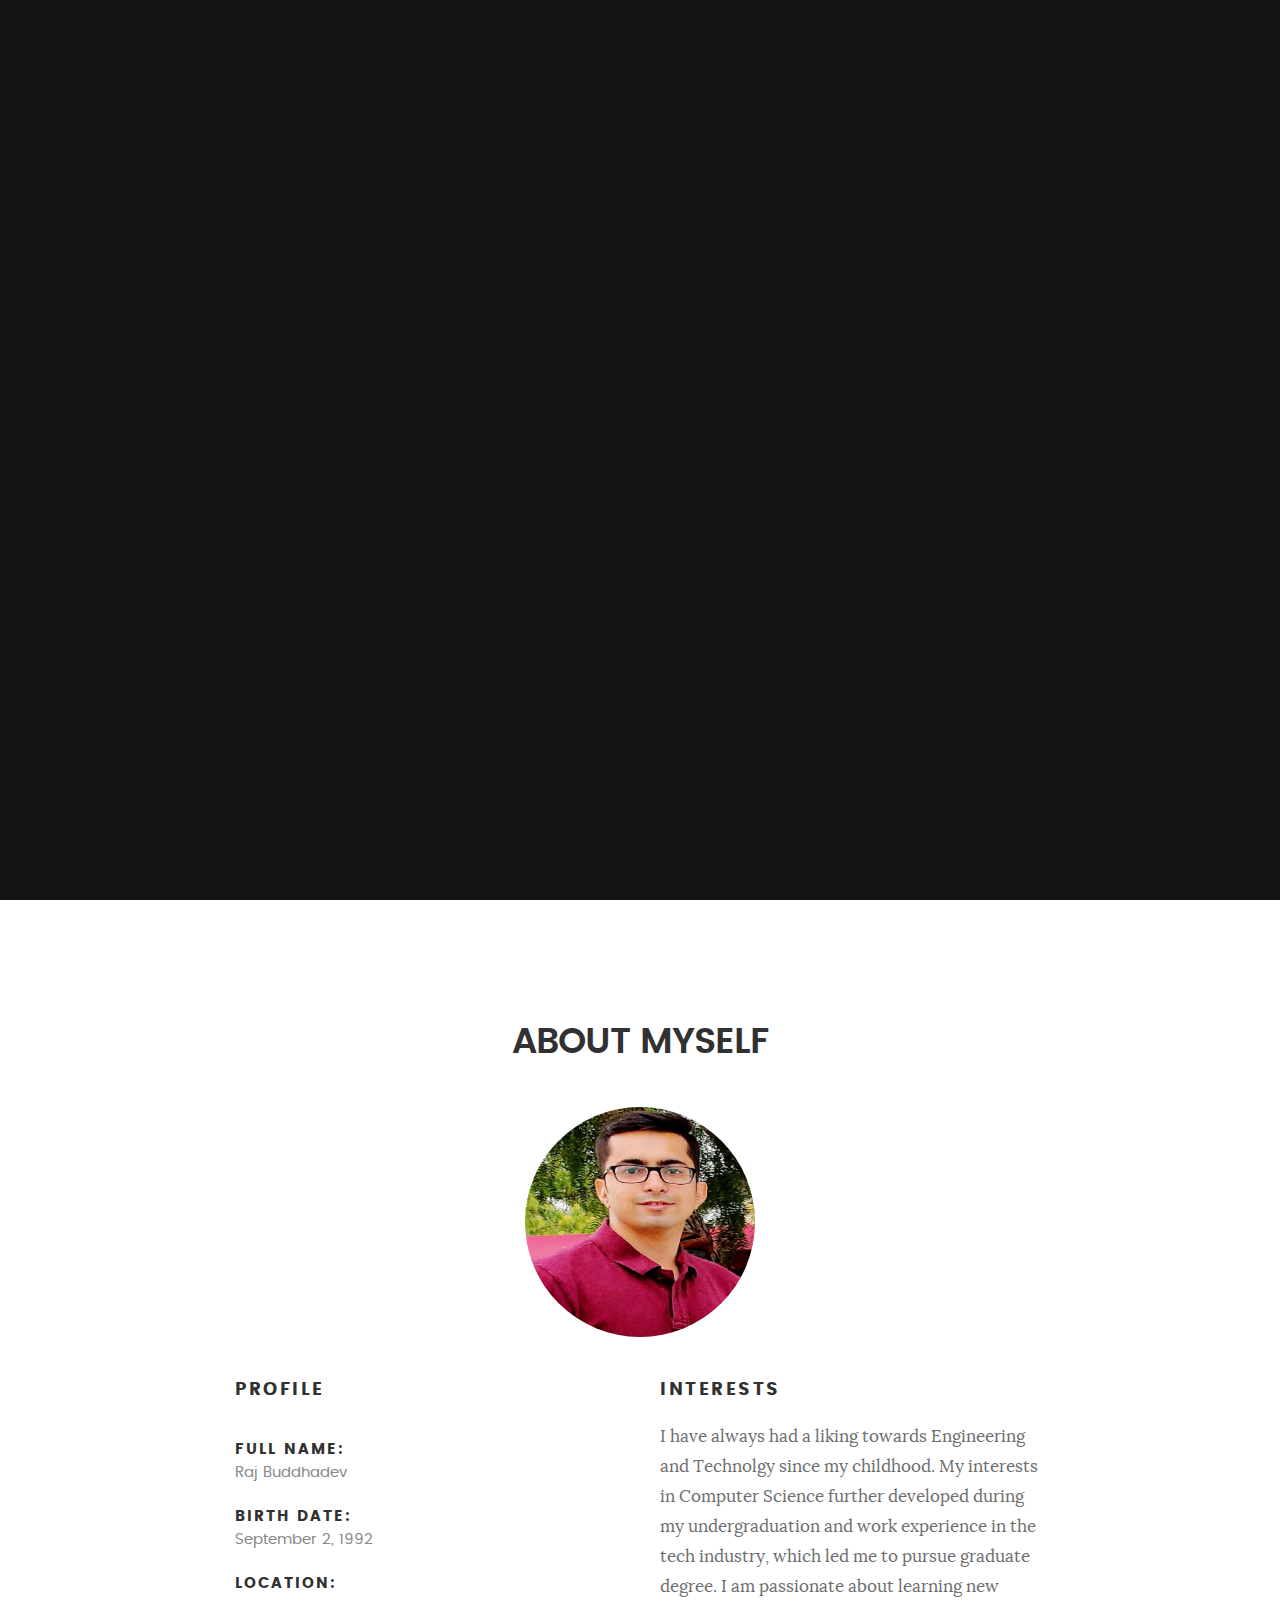
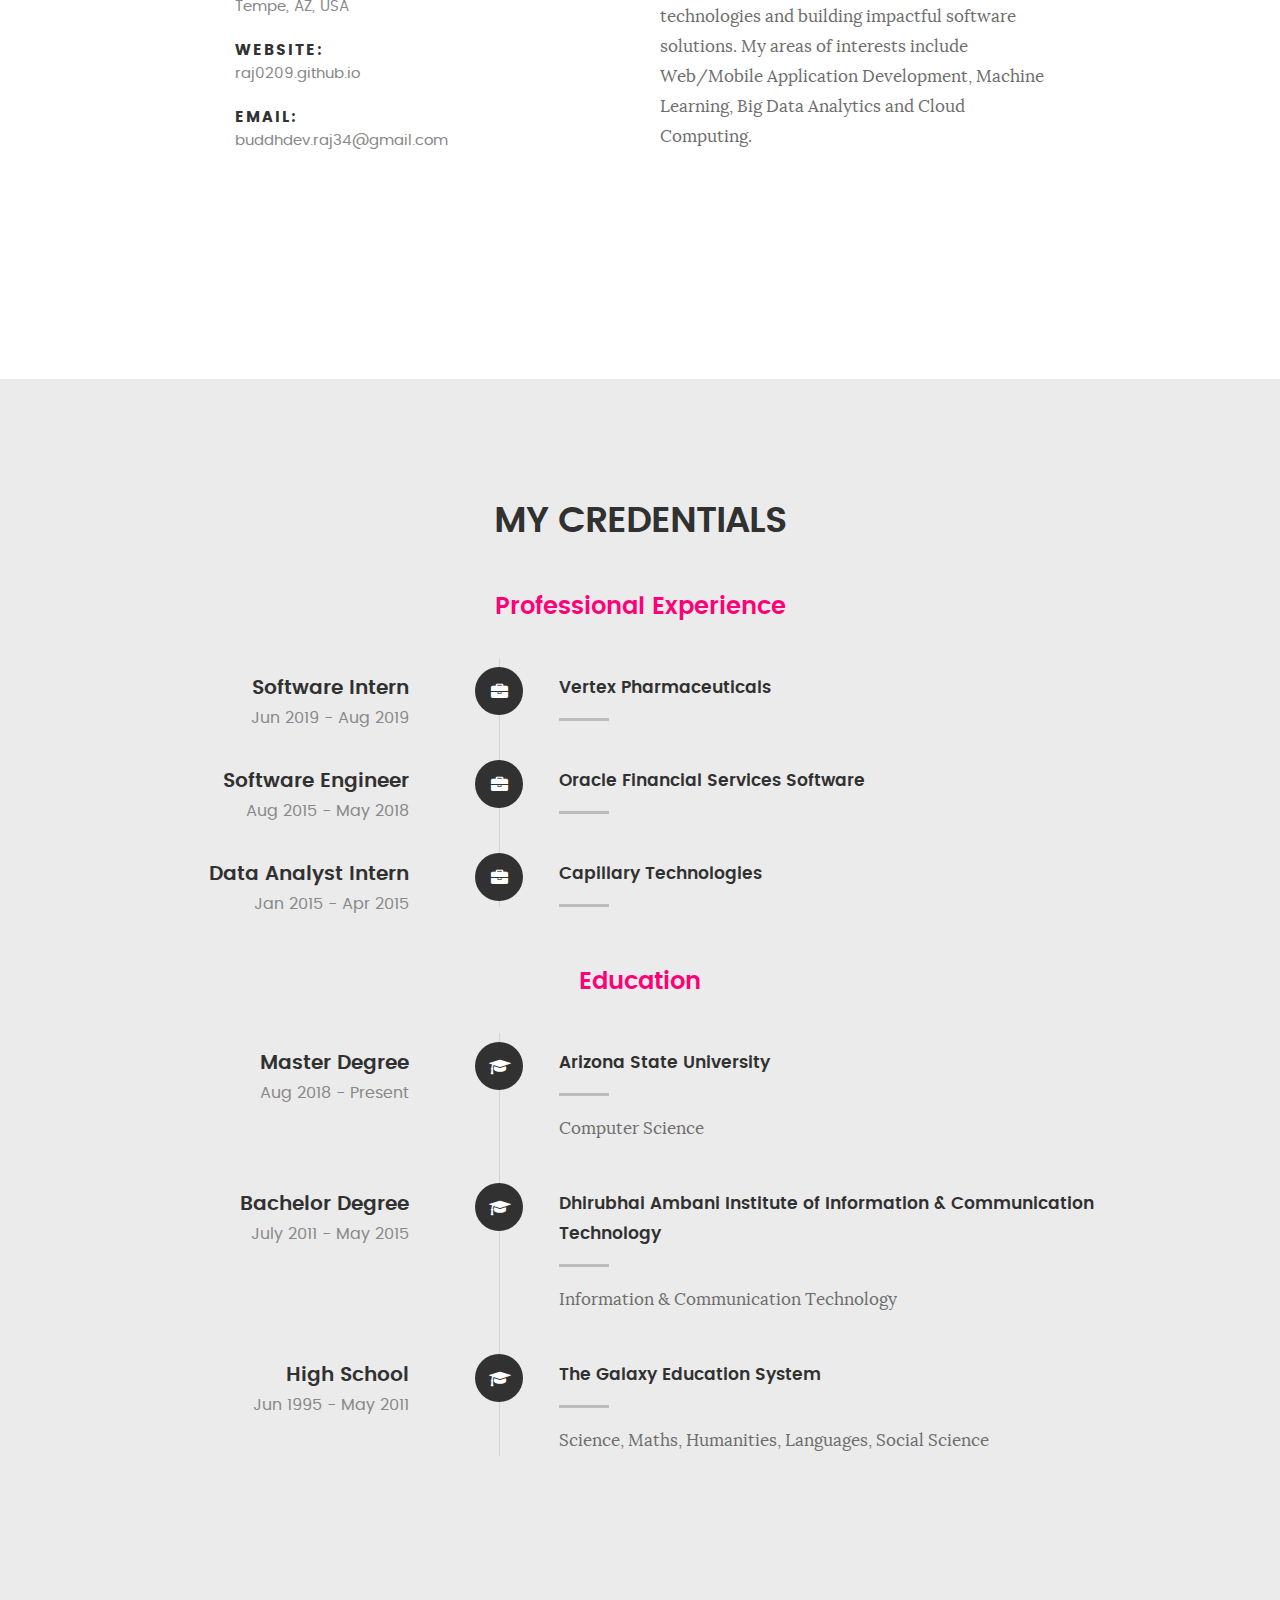
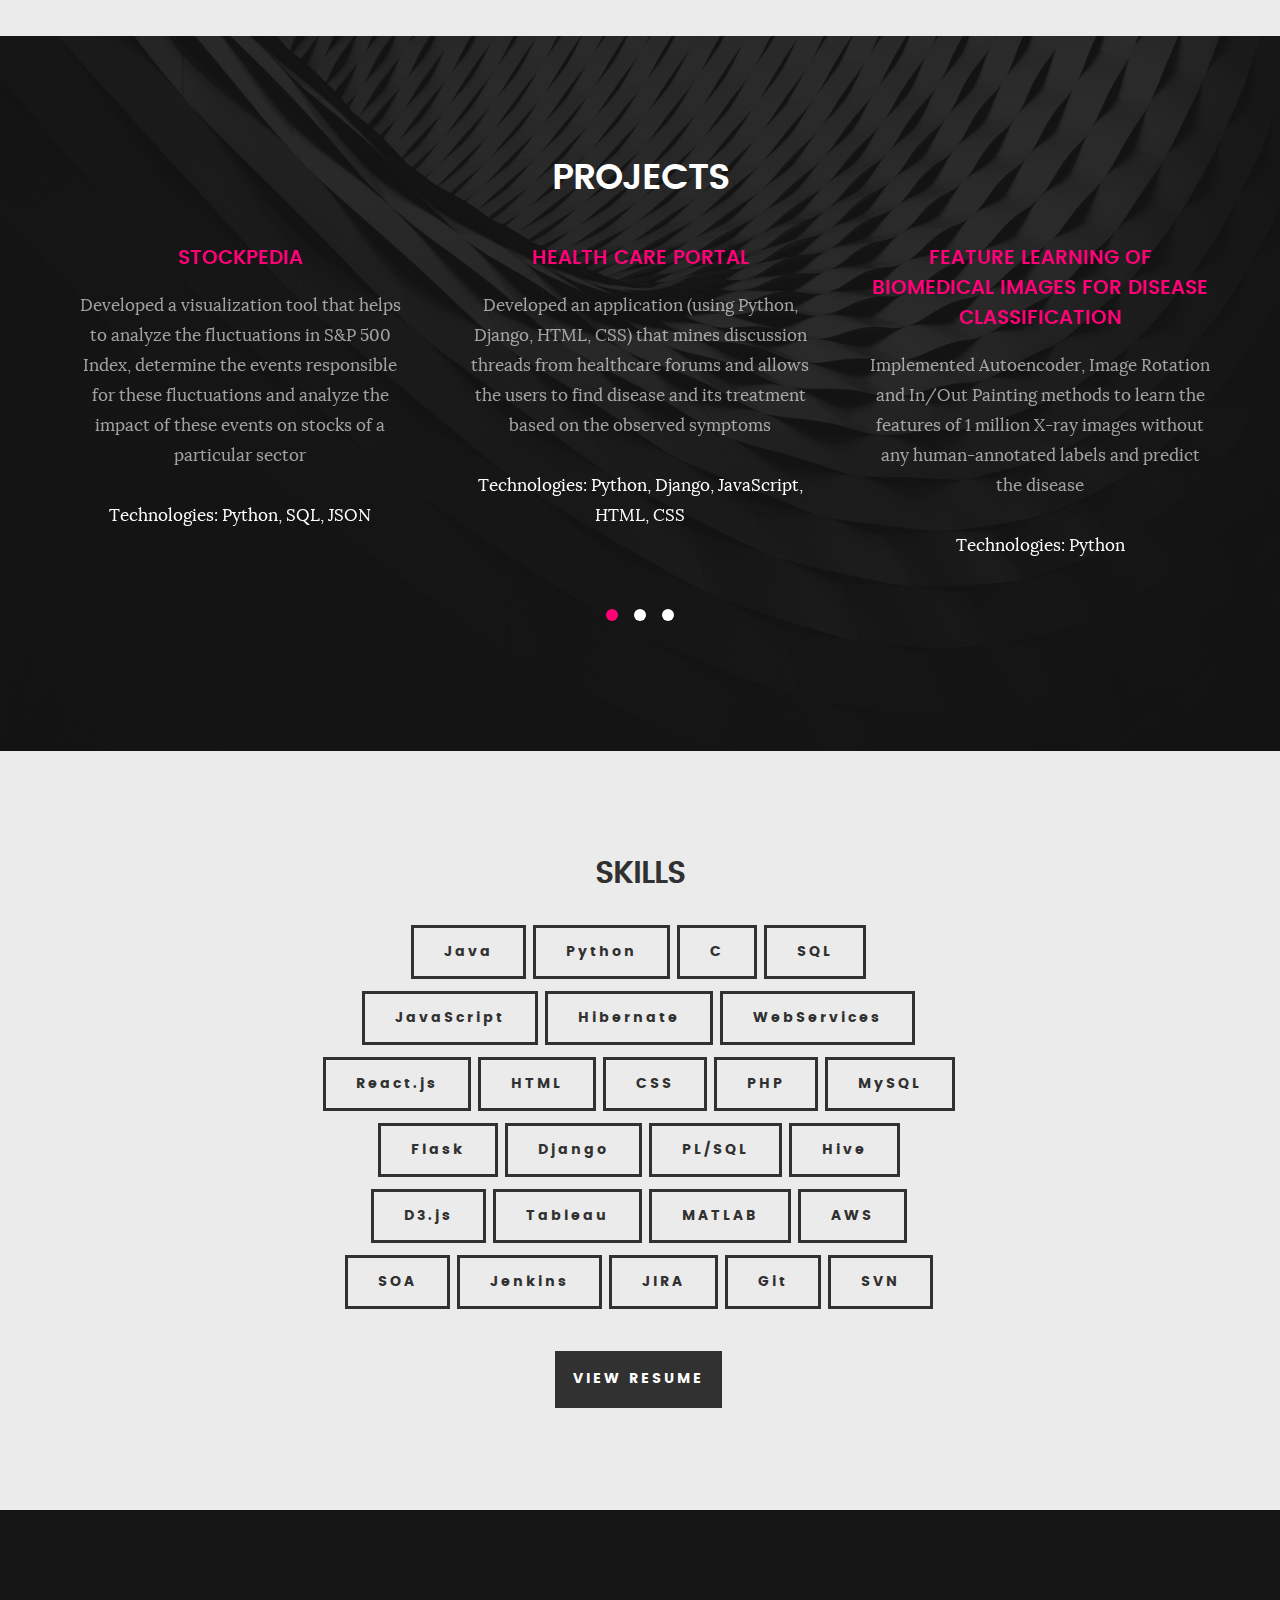
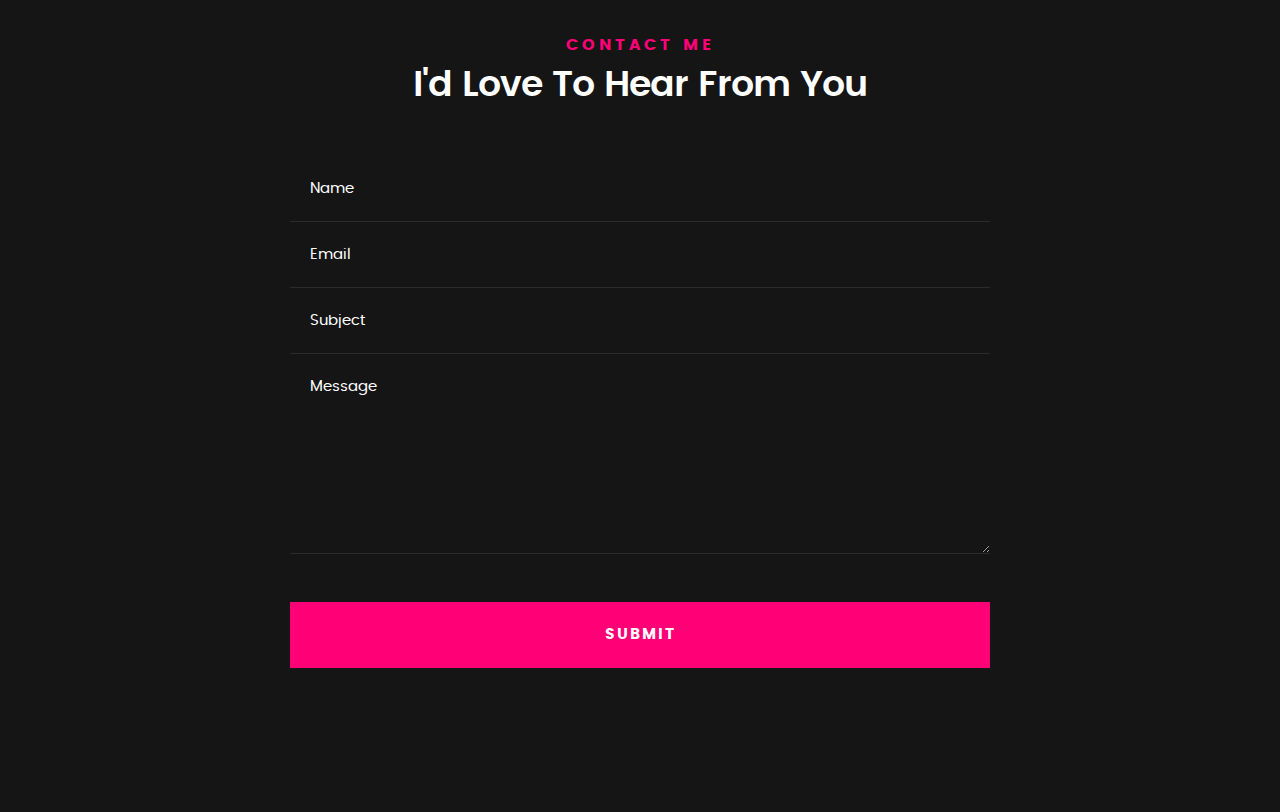
==== index.html @ 9e87a4fa "changed profile format" ====
<!DOCTYPE html>
<!--[if IE 8 ]><html class="no-js oldie ie8" lang="en"> <![endif]-->
<!--[if IE 9 ]><html class="no-js oldie ie9" lang="en"> <![endif]-->
<!--[if (gte IE 9)|!(IE)]><!-->
<html class="no-js" lang="en">
 <!--<![endif]-->
<head>
    <!--- basic page needs
    ================================================== -->
    <meta charset="utf-8">
    <title></>Raj Buddhadev</title>
    <!-- mobile specific metas
    ================================================== -->
    <meta name="viewport" content="width=device-width, initial-scale=1, maximum-scale=1">
    <!-- CSS
    ================================================== -->
    <link rel="stylesheet" href="css/base.css">
    <link rel="stylesheet" href="css/main.css">
    <link rel="stylesheet" href="css/vendor.css">
    <!-- script
    ================================================== -->
    <script src="js/modernizr.js"></script>
    <script src="js/pace.min.js"></script>
    <!-- favicons
     ================================================== -->
</head>
<body id="top">
    <!-- header
    ================================================== -->
    <header>
        <div class="row">
            <div class="top-bar">
                <a class="menu-toggle" href="#"><span></span></a>
                <div>
                    <a href="index.html"></a>
                </div>
                <nav id="main-nav-wrap">
                    <ul class="main-navigation">
                        <li class="current"><a class="smoothscroll" href="#intro" title="">Home</a></li>
                        <li><a class="smoothscroll" href="#about" title="">About</a></li>
                        <li><a class="smoothscroll" href="#resume" title="">Credentials</a></li>
                        <li><a class="smoothscroll" href="#services" title="">Projects</a></li>
                        <li><a class="smoothscroll" href="#cta" title="">Skills</a></li>
                        <li><a class="smoothscroll" href="#contact" title="">Contact</a></li>
                    </ul>
                </nav>
            </div> <!-- /top-bar -->
        </div> <!-- /row -->
    </header> <!-- /header -->
    <!-- intro section
    ================================================== -->
    <section id="intro">
        <div class="intro-overlay"></div>
        <div class="intro-content">
            <div class="row">
                <div class="col-twelve">
                    <h5>Hello, World</h5>
                    <h1>I'm Raj Buddhadev</h1>
                    <p class="intro-position">
                        <span>Analytical Thinker</span>
                        <span>Proactive</span>
                        <span>Quick Learner</span>
                    </p>
                    <a class="button stroke smoothscroll" href="#about" title="">More About Me</a>
                </div>
            </div>
        </div> <!-- /intro-content -->
        <ul class="intro-social">
            <li><a href="https://www.linkedin.com/in/rajbuddhadev/" target="_blank"><i class="fa fa-linkedin"></i></a></li>
            <li><a href="https://github.com/raj0209" target="_blank"><i class="fa fa-github"></i></a></li>
            <li><a href="https://www.facebook.com/buddhdev.raj" target="_blank"><i class="fa fa-facebook"></i></a></li>
            <li><a href="https://twitter.com/imRaj0209" target="_blank"><i class="fa fa-twitter"></i></a></li>
            <li><a href="https://www.instagram.com/raj_0209/" target="_blank"><i class="fa fa-instagram"></i></a></li>
        </ul> <!-- /intro-social -->
    </section> <!-- /intro -->
    <!-- about section
    ================================================== -->
    <section id="about">
        <div class="row section-intro">
            <div class="col-twelve">
                <h1>ABOUT MYSELF</h1>
                <div class="intro-info">
                    <img src="images/profile-pic.jpg" alt="Profile Picture">
                    <!--<p class="lead">I am a graduate student in Computer Science at Arizona State University. I have 3 years of work experience in software development and am currently looking for full-time roles in Software Engineering starting May 2020.</p>-->
                </div>
            </div>
        </div> <!-- /section-intro -->
        <div class="row about-content">
            <div class="col-six tab-full">
                <h3>Profile</h3>
                <p></p>
                <ul class="info-list">
                    <li>
                        <strong>Full Name:</strong>
                        <span>Raj Buddhadev</span>
                    </li>
                    <li>
                        <strong>Birth Date:</strong>
                        <span>September 2, 1992</span>
                    </li>
                    <li>
                        <strong>Location:</strong>
                        <span>Tempe, AZ, USA</span>
                    </li>
                    <li>
                        <strong>Website:</strong>
                        <span>raj0209.github.io</span>
                    </li>
                    <li>
                        <strong>Email:</strong>
                        <span>buddhdev.raj34@gmail.com</span>
                    </li>
                </ul> <!-- /info-list -->
            </div>
            <div class="col-six tab-full">
                <h3>Interests</h3>
                <p>I have always had a liking towards Engineering and Technolgy since my childhood. My interests in Computer Science further developed during my undergraduation and work experience in the tech industry, which led me to pursue graduate degree. 
                I am passionate about learning new technologies and building impactful software solutions. My areas of interests include Web/Mobile Application Development, Machine Learning, Big Data Analytics and Cloud Computing.</p>
            </div>
        </div>
        <!--
        <div class="row button-section">
            <div class="col-twelve">
                <a href="#contact" title="Hire Me" class="button stroke smoothscroll">Hire Me</a>
                <a href="#" title="Download CV" class="button button-primary">Download CV</a>
            </div>
        </div>
        -->
    </section> <!-- /process-->
    <!-- resume Section
    ================================================== -->
    <section id="resume" class="grey-section">
        <div class="row section-intro">
            <div class="col-twelve">

                <h1>MY CREDENTIALS</h1>
            </div>
        </div> <!-- /section-intro-->
        <div class="row resume-timeline">
            <div class="col-twelve resume-header">
                <h2>Professional Experience</h2>
            </div> <!-- /resume-header -->
            <div class="col-twelve">
                <div class="timeline-wrap">
                    <div class="timeline-block">
                        <div class="timeline-ico">
                            <i class="fa fa-briefcase"></i>
                        </div>
                        <div class="timeline-header">
                            <h3>Software Intern</h3>
                            <p>Jun 2019 - Aug 2019</p>
                        </div>
                        <div class="timeline-content">
                            <h4>Vertex Pharmaceuticals</h4>
                            <p> </p>
                            <p> </p>
                        </div>
                    </div> <!-- /timeline-block -->

                    <div class="timeline-block">
                        <div class="timeline-ico">
                            <i class="fa fa-briefcase"></i>
                        </div>
                        <div class="timeline-header">
                            <h3>Software Engineer</h3>
                            <p>Aug 2015 - May 2018</p>
                        </div>
                        <div class="timeline-content">
                            <h4>Oracle Financial Services Software</h4>
                            <p> </p>
                            <p> </p>
                        </div>
                    </div> <!-- /timeline-block -->
                    <div class="timeline-block">
                        <div class="timeline-ico">
                            <i class="fa fa-briefcase"></i>
                        </div>
                        <div class="timeline-header">
                            <h3>Data Analyst Intern</h3>
                            <p>Jan 2015 - Apr 2015</p>
                        </div>
                        <div class="timeline-content">
                            <h4>Capillary Technologies</h4>
                            <p> </p>
                            <p> </p>
                        </div>
                    </div> <!-- /timeline-block -->

                </div> <!-- /timeline-wrap -->
            </div> <!-- /col-twelve -->
        </div> <!-- /resume-timeline -->
        <div class="row resume-timeline">
            <div class="col-twelve resume-header">
                <h2>Education</h2>
            </div> <!-- /resume-header -->
            <div class="col-twelve">
                <div class="timeline-wrap">
                    <div class="timeline-block">
                        <div class="timeline-ico">
                            <i class="fa fa-graduation-cap"></i>
                        </div>
                        <div class="timeline-header">
                            <h3>Master Degree</h3>
                            <p>Aug 2018 - Present</p>
                        </div>
                        <div class="timeline-content">
                            <h4>Arizona State University</h4>
                            <p>Computer Science</p>
                        </div>
                    </div> <!-- /timeline-block -->
                    <div class="timeline-block">
                        <div class="timeline-ico">
                            <i class="fa fa-graduation-cap"></i>
                        </div>
                        <div class="timeline-header">
                            <h3>Bachelor Degree</h3>
                            <p>July 2011 - May 2015</p>
                        </div>
                        <div class="timeline-content">
                            <h4>Dhirubhai Ambani Institute of Information & Communication Technology</h4>
                            <p>Information & Communication Technology</p>
                        </div>
                    </div> <!-- /timeline-block -->
                    <div class="timeline-block">
                        <div class="timeline-ico">
                            <i class="fa fa-graduation-cap"></i>
                        </div>
                        <div class="timeline-header">
                            <h3>High School</h3>
                            <p>Jun 1995 - May 2011</p>
                        </div>
                        <div class="timeline-content">
                            <h4>The Galaxy Education System</h4>
                            <p>Science, Maths, Humanities, Languages, Social Science</p>
                        </div>
                    </div> <!-- /timeline-block -->
                </div> <!-- /timeline-wrap -->
            </div> <!-- /col-twelve -->
        </div> <!-- /resume-timeline -->
    </section> <!-- /features -->
    <!-- Portfolio Section
    ================================================== -->
    <section id="services">
        <div class="overlay"></div>
        <div class="row section-intro">
            <div class="col-twelve">
                <h1>PROJECTS</h1>

            </div>
        </div> <!-- /section-intro -->
        <div class="row services-content">
            <div id="owl-slider" class="owl-carousel services-list">
                <div class="service">

                    <div class="service-content">
                        <h3>STOCKPEDIA</h3>
                        <p class="desc">
                            Developed a visualization tool that helps to analyze the fluctuations in S&P 500 Index, determine the events responsible for these fluctuations and analyze the impact of these events on stocks of a particular sector
                        </p>
                        <p>Technologies: Python, SQL, JSON</p>
                    </div>
                </div> <!-- /service -->
                <div class="service">

                    <div class="service-content">
                        <h3>HEALTH CARE PORTAL</h3>
                        <p class="desc">
                            Developed an application (using Python, Django, HTML, CSS) that mines discussion threads from healthcare forums and allows the users to find disease and its treatment based on the observed symptoms
                        </p>
                        <p>Technologies: Python, Django, JavaScript, HTML, CSS</p>
                    </div>
                </div> <!-- /service -->
                <div class="service">

                    <div class="service-content">
                        <h3>FEATURE LEARNING OF BIOMEDICAL IMAGES FOR DISEASE CLASSIFICATION</h3>
                        <p class="desc">
                            Implemented Autoencoder, Image Rotation and In/Out Painting methods to learn the features of 1 million X-ray images without any human-annotated labels and predict the disease
                        </p>
                        <p>Technologies: Python</p>
                    </div>
                </div> <!-- /service -->
                <div class="service">


                    <div class="service-content">
                        <h3>MOVIE APP</h3>
                        <p class="desc">
                            Studied Semantic Web through research papers to develop a Java application that allows users to search information about movies, actors, directors, and related genres
                        </p>
                        <p>Technologies: Java, SPARQL, Jena API</p>
                    </div>
                </div> <!-- /service -->
                <div class="service">

                    <div class="service-content">
                        <h3>NON-PROFIT PORTAL</h3>
                        <p class="desc">
                            Developed a web application that bridges the gap between donors and non-profit organizations by allowing both the parties to organize events and manage non-monetary donations
                        </p>
                        <p>Technologies: PHP, HTML, JavaScript, CSS</p>

                    </div>
                </div> <!-- /service -->
                <div class="service">
                    <div class="service-content">
                        <h3>ACTIVITY DETECTION</h3>
                        <p class="desc">
                            Developed a training model to predict the human activity such as eating, cooking, sleeping and cycling
                        </p>
                        <p>Technologies: Python, MATLAB</p>
                    </div>
                </div> <!-- /service -->
                <div class="service">

                    <div class="service-content">
                        <h3>MARIO GAME CONTROLLER</h3>
                        <p class="desc">
                            Developed an Arduino based Game Controller for playing Mario Game
                        </p>
                        <p>Technologies: Arduino</p>

                    </div>
                </div> <!-- /service -->
                <div class="service">
                    <div class="service-content">
                        <h3>TEAM TWISTER</h3>
                        <p class="desc">
                            Developed cricket fantasy game(website) where users can participate in the competition by choosing their fantasy team of 11 players based on live matches
                        </p>
                        <p>Technologies: PHP, HTML, JavaScript, SQL</p>
                    </div>
                </div> <!-- /service -->

            </div> <!-- /services-list -->
        </div> <!-- /services-content -->
    </section> <!-- /services -->
    <!-- CTA Section
    ================================================== -->
    <section id="cta" class="grey-section">
        <div class="row cta-content">

            <h2 class="h01">SKILLS</h2>
            <p class="lead">
                <div>
                    <a class="button stroke small">Java</a>
                    <a class="button stroke small">Python</a>
                    <a class="button stroke small">C</a>
                    <a class="button stroke small">SQL</a>
                </div>
                <div>
                    <a class="button stroke small">JavaScript</a>
                    <a class="button stroke small">Hibernate</a>
                    <a class="button stroke small">WebServices</a>
                </div>
                <div>
                    <a class="button stroke small">React.js</a>
                    <a class="button stroke small">HTML</a>
                    <a class="button stroke small">CSS</a>
                    <a class="button stroke small">PHP</a>
                    <a class="button stroke small">MySQL</a>
                </div>
                <div>
                    <a class="button stroke small">Flask</a>
                    <a class="button stroke small">Django</a>
                    <a class="button stroke small">PL/SQL</a>
                    <a class="button stroke small">Hive</a>
                </div>
                <div>
                    <a class="button stroke small">D3.js</a>
                    <a class="button stroke small">Tableau</a>
                    <a class="button stroke small">MATLAB</a>
                    <a class="button stroke small">AWS</a>
                </div>
                <div>
                    <a class="button stroke small">SOA</a>
                    <a class="button stroke small">Jenkins</a>
                    <a class="button stroke small">JIRA</a>
                    <a class="button stroke small">Git</a>
                    <a class="button stroke small">SVN</a>
                </div>
            </p>
            <div class="action">
                <a class="button button-primary medium" href="https://drive.google.com/file/d/1oKAvpW9Fi2IGqLZvh8Y5rSDNsNKQKqFw/view?usp=sharing" target="_blank">VIEW RESUME</a>
            </div>

        </div> <!-- /cta-content -->
    </section> <!-- /cta -->
    <!-- contact
    ================================================== -->
    <section id="contact">
        <div class="row section-intro">
            <div class="col-twelve">
                <h5>Contact Me</h5>
                <h1>I'd Love To Hear From You</h1>
            </div>
        </div> <!-- /section-intro -->
        <div class="row contact-form">
            <div class="col-twelve">
                <!-- form -->
                <form name="contactForm" id="contactForm" method="post" action="/inc/sendEmail.php">
                    <fieldset>
                        <div class="form-field">
                            <input name="contactName" type="text" id="contactName" placeholder="Name" value="" minlength="2" required="">
                        </div>
                        <div class="form-field">
                            <input name="contactEmail" type="email" id="contactEmail" placeholder="Email" value="" required="">
                        </div>
                        <div class="form-field">
                            <input name="contactSubject" type="text" id="contactSubject" placeholder="Subject" value="">
                        </div>
                        <div class="form-field">
                            <textarea name="contactMessage" id="contactMessage" placeholder="Message" rows="10" cols="50" required=""></textarea>
                        </div>
                        <div class="form-field">
                            <button class="submitform">SUBMIT</button>
                            <div id="submit-loader">
                                <div class="text-loader">Sending...</div>
                                <div class="s-loader">
                                    <div class="bounce1"></div>
                                    <div class="bounce2"></div>
                                    <div class="bounce3"></div>
                                </div>
                            </div>
                        </div>
                    </fieldset>
                </form> <!-- Form End -->
                <!-- contact-warning -->
                <div id="message-warning">
                </div>
                <!-- contact-success -->
                <div id="message-success">
                    <i class="fa fa-check"></i>Your message was sent, Thank you!<br>
                </div>
            </div> <!-- /col-twelve -->
        </div> <!-- /contact-form -->
    </section> <!-- /contact -->
    <!-- footer
    ================================================== -->
    <footer>
        <div class="col-six tab-full">
            <div id="go-top">
                <a class="smoothscroll" title="Back to Top" href="#top"><i class="fa fa-long-arrow-up"></i></a>
            </div>
        </div> <!-- /row -->
    </footer>
    <div id="preloader">
        <div id="loader"></div>
    </div>
    <!-- Java Script
    ================================================== -->
    <script src="js/jquery-2.1.3.min.js"></script>
    <script src="js/plugins.js"></script>
    <script src="js/main.js"></script>
</body>
</html>
---- css/base.css ----
/**
 * =================================================================== 
 *
 *  Kards v1.0 Base Stylesheet
 *  url: styleshout.com
 *  03-01-2016
 *  ------------------------------------------------------------------
 *  TOC:
 *  01. reset
 *  02. basic/base setup styles
 *  03. grid
 *  04. MISC
 *
 * =================================================================== 
 */

/** 
 * ===================================================================
 * 01. reset - normalize.css v3.0.2 | MIT License | git.io/normalize
 *
 * ------------------------------------------------------------------- 
 */
html {
	font-family: sans-serif;
	-ms-text-size-adjust: 100%;
	-webkit-text-size-adjust: 100%;
}

body {
	margin: 0;
}

article,
aside,
details,
figcaption,
figure,
footer,
header,
hgroup,
main,
menu,
nav,
section,
summary {
	display: block;
}

audio,
canvas,
progress,
video {
	display: inline-block;
	vertical-align: baseline;
}

audio:not([controls]) {
	display: none;
	height: 0;
}

[hidden],
template {
	display: none;
}

a {
	background: transparent;
}

a:active,
a:hover {
	outline: 0;
}

abbr[title] {
	border-bottom: 1px dotted;
}

b,
strong {
	font-weight: bold;
}

dfn {
	font-style: italic;
}

h1 {
	font-size: 2em;
	margin: 0.67em 0;
}

mark {
	background: #ff0;
	color: #000;
}

small {
	font-size: 80%;
}

sub,
sup {
	font-size: 75%;
	line-height: 0;
	position: relative;
	vertical-align: baseline;
}

sup {
	top: -0.5em;
}

sub {
	bottom: -0.25em;
}

img {
	border: 0;
}

svg:not(:root) {
	overflow: hidden;
}

figure {
	margin: 1em 40px;
}

hr {
	-moz-box-sizing: content-box;
	box-sizing: content-box;
	height: 0;
}

pre {
	overflow: auto;
}

code,
kbd,
pre,
samp {
	font-family: monospace, monospace;
	font-size: 1em;
}

button,
input,
optgroup,
select,
textarea {
	color: inherit;
	font: inherit;
	margin: 0;
}

button {
	overflow: visible;
}

button,
select {
	text-transform: none;
}

button,
html input[type="button"],
input[type="reset"],
input[type="submit"] {
	-webkit-appearance: button;
	cursor: pointer;
}

button[disabled],
html input[disabled] {
	cursor: default;
}

button::-moz-focus-inner,
input::-moz-focus-inner {
	border: 0;
	padding: 0;
}

input {
	line-height: normal;
}

input[type="checkbox"],
input[type="radio"] {
	box-sizing: border-box;
	padding: 0;
}

input[type="number"]::-webkit-inner-spin-button,
input[type="number"]::-webkit-outer-spin-button {
	height: auto;
}

input[type="search"] {
	-webkit-appearance: textfield;
	-moz-box-sizing: content-box;
	-webkit-box-sizing: content-box;
	box-sizing: content-box;
}

input[type="search"]::-webkit-search-cancel-button,
input[type="search"]::-webkit-search-decoration {
	-webkit-appearance: none;
}

fieldset {
	border: 1px solid #c0c0c0;
	margin: 0 2px;
	padding: 0.35em 0.625em 0.75em;
}

legend {
	border: 0;
	padding: 0;
}

textarea {
	overflow: auto;
}

optgroup {
	font-weight: bold;
}

table {
	border-collapse: collapse;
	border-spacing: 0;
}

td,
th {
	padding: 0;
}

/** 
 * ===================================================================
 * 02. basic/base setup styles - (_basic.scss)
 *
 * ------------------------------------------------------------------- 
 */
html {
	font-size: 62.5%;
	box-sizing: border-box;
}

*,
*::before,
*::after {
	box-sizing: inherit;
}

body {
	font-weight: normal;
	line-height: 1;
	text-rendering: optimizeLegibility;
	word-wrap: break-word;
	-webkit-overflow-scrolling: touch;
	-webkit-text-size-adjust: none;
}

body,
input,
button {
	-moz-osx-font-smoothing: grayscale;
	-webkit-font-smoothing: antialiased;
}

/**
 * Media - (_basic.scss)
 * ------------------------------------------------------------------- 
 */
img,
video {
	max-width: 100%;
	height: auto;
}

/**
 * Typography resets - (_basic.scss)
 * ------------------------------------------------------------------- 
 */
div,
dl,
dt,
dd,
ul,
ol,
li,
h1,
h2,
h3,
h4,
h5,
h6,
pre,
form,
p,
blockquote,
th,
td {
	margin: 0;
	padding: 0;
}

h1,
h2,
h3,
h4,
h5,
h6 {
	-webkit-font-variant-ligatures: common-ligatures;
	-moz-font-variant-ligatures: common-ligatures;
	font-variant-ligatures: common-ligatures;
	text-rendering: optimizeLegibility;
}

em,
i {
	font-style: italic;
	line-height: inherit;
}

strong,
b {
	font-weight: bold;
	line-height: inherit;
}

small {
	font-size: 60%;
	line-height: inherit;
}

ol,
ul {
	list-style: none;
}

li {
	display: block;
}

/**
 * links - (_basic.scss)
 * ------------------------------------------------------------------- 
 */
a {
	text-decoration: none;
	line-height: inherit;
}

a img {
	border: none;
}

/**
 * inputs - (_basic.scss)
 * ------------------------------------------------------------------- 
 */
fieldset {
	margin: 0;
	padding: 0;
}

input[type="email"],
input[type="number"],
input[type="search"],
input[type="text"],
input[type="tel"],
input[type="url"],
input[type="password"],
textarea {
	-webkit-appearance: none;
	-moz-appearance: none;
	-ms-appearance: none;
	-o-appearance: none;
	appearance: none;
}

/** 
 * ===================================================================
 * 03. grid - (_grid.scss)
 *
 * ------------------------------------------------------------------- 
 */
.row {
	width: 94%;
	max-width: 1140px;
	margin: 0 auto;
}

.row:before,
.row:after {
	content: "";
	display: table;
}

.row:after {
	clear: both;
}

.row .row {
	width: auto;
	max-width: none;
	margin-left: -20px;
	margin-right: -20px;
}

[class*="col-"],
.bgrid {
	float: left;
}

[class*="col-"] + [class*="col-"].end {
	float: right;
}

[class*="col-"] {
	padding: 0 20px;
}

.col-one {
	width: 8.33333%;
}

.col-two,
.col-1-6 {
	width: 16.66667%;
}

.col-three,
.col-1-4 {
	width: 25%;
}

.col-four,
.col-1-3 {
	width: 33.33333%;
}

.col-five {
	width: 41.66667%;
}

.col-six,
.col-1-2 {
	width: 50%;
}

.col-seven {
	width: 58.33333%;
}

.col-eight,
.col-2-3 {
	width: 66.66667%;
}

.col-nine,
.col-3-4 {
	width: 75%;
}

.col-ten,
.col-5-6 {
	width: 83.33333%;
}

.col-eleven {
	width: 91.66667%;
}

.col-twelve,
.col-full {
	width: 100%;
}

/**
 * small screens - (_grid.scss)
 * --------------------------------------------------------------- 
 */
@media screen and (max-width:1024px) {
	.row .row {
		margin-left: -18px;
		margin-right: -18px;
	}

	[class*="col-"] {
		padding: 0 18px;
	}

}

/**
 * tablets - (_grid.scss)
 * --------------------------------------------------------------- 
 */
@media screen and (max-width:768px) {
	.row {
		width: auto;
		padding-left: 30px;
		padding-right: 30px;
	}

	.row .row {
		padding-left: 0;
		padding-right: 0;
		margin-left: -15px;
		margin-right: -15px;
	}

	[class*="col-"] {
		padding: 0 15px;
	}

	.tab-1-4 {
		width: 25%;
	}

	.tab-1-3 {
		width: 33.33333%;
	}

	.tab-1-2 {
		width: 50%;
	}

	.tab-2-3 {
		width: 66.66667%;
	}

	.tab-3-4 {
		width: 75%;
	}

	.tab-full {
		width: 100%;
	}

}

/**
 * large mobile devices - (_grid.scss)
 * --------------------------------------------------------------- 
 */
@media screen and (max-width:600px) {
	.row {
		padding-left: 25px;
		padding-right: 25px;
	}

	.row .row {
		margin-left: -10px;
		margin-right: -10px;
	}

	[class*="col-"] {
		padding: 0 10px;
	}

	.mob-1-4 {
		width: 25%;
	}

	.mob-1-2 {
		width: 50%;
	}

	.mob-3-4 {
		width: 75%;
	}

	.mob-full {
		width: 100%;
	}

}

/**
 * small mobile devices - (_grid.scss)
 * --------------------------------------------------------------- 
 */
@media screen and (max-width:400px) {
	.row .row {
		padding-left: 0;
		padding-right: 0;
		margin-left: 0;
		margin-right: 0;
	}

	[class*="col-"] {
		width: 100% !important;
		float: none !important;
		clear: both !important;
		margin-left: 0;
		margin-right: 0;
		padding: 0;
	}

	[class*="col-"] + [class*="col-"].end {
		float: none;
	}

}

/** 
 * ===================================================================
 * block grids - (_grid.scss)
 *
 * ------------------------------------------------------------------- 
 */
[class*="block-"]:before,
[class*="block-"]:after {
	content: "";
	display: table;
}

[class*="block-"]:after {
	clear: both;
}

.block-1-6 .bgrid {
	width: 16.66667%;
}

.block-1-4 .bgrid {
	width: 25%;
}

.block-1-3 .bgrid {
	width: 33.33333%;
}

.block-1-2 .bgrid {
	width: 50%;
}

/**
 * Clearing for block grid columns. Allow columns with 
 * different heights to align properly.
 */
.block-1-6 .bgrid:nth-child(6n+1),
.block-1-4 .bgrid:nth-child(4n+1),
.block-1-3 .bgrid:nth-child(3n+1),
.block-1-2 .bgrid:nth-child(2n+1) {
	clear: both;
}

/**
 * small screens - (_grid.scss)
 * --------------------------------------------------------------- 
 */
@media screen and (max-width:1024px) {
	.block-s-1-6 .bgrid {
		width: 16.66667%;
	}

	.block-s-1-4 .bgrid {
		width: 25%;
	}

	.block-s-1-3 .bgrid {
		width: 33.33333%;
	}

	.block-s-1-2 .bgrid {
		width: 50%;
	}

	.block-s-full .bgrid {
		width: 100%;
		clear: both;
	}

	[class*="block-s-"] .bgrid:nth-child(n) {
		clear: none;
	}

	.block-s-1-6 .bgrid:nth-child(6n+1),
	.block-s-1-4 .bgrid:nth-child(4n+1),
	.block-s-1-3 .bgrid:nth-child(3n+1),
	.block-s-1-2 .bgrid:nth-child(2n+1) {
		clear: both;
	}

}

/**
 * tablets - (_grid.scss)
 * --------------------------------------------------------------- 
 */
@media screen and (max-width:768px) {
	.block-tab-1-6 .bgrid {
		width: 16.66667%;
	}

	.block-tab-1-4 .bgrid {
		width: 25%;
	}

	.block-tab-1-3 .bgrid {
		width: 33.33333%;
	}

	.block-tab-1-2 .bgrid {
		width: 50%;
	}

	.block-tab-full .bgrid {
		width: 100%;
		clear: both;
	}

	[class*="block-tab-"] .bgrid:nth-child(n) {
		clear: none;
	}

	.block-tab-1-6 .bgrid:nth-child(6n+1),
	.block-tab-1-4 .bgrid:nth-child(4n+1),
	.block-tab-1-3 .bgrid:nth-child(3n+1),
	.block-tab-1-2 .bgrid:nth-child(2n+1) {
		clear: both;
	}

}

/**
 * large mobile devices - (_grid.scss)
 * --------------------------------------------------------------- 
 */
@media screen and (max-width:600px) {
	.block-mob-1-6 .bgrid {
		width: 16.66667%;
	}

	.block-mob-1-4 .bgrid {
		width: 25%;
	}

	.block-mob-1-3 .bgrid {
		width: 33.33333%;
	}

	.block-mob-1-2 .bgrid {
		width: 50%;
	}

	.block-mob-full .bgrid {
		width: 100%;
		clear: both;
	}

	[class*="block-mob-"] .bgrid:nth-child(n) {
		clear: none;
	}

	.block-mob-1-6 .bgrid:nth-child(6n+1),
	.block-mob-1-4 .bgrid:nth-child(4n+1),
	.block-mob-1-3 .bgrid:nth-child(3n+1),
	.block-mob-1-2 .bgrid:nth-child(2n+1) {
		clear: both;
	}

}

/**
 * stack on small mobile devices - (_grid.scss)
 * --------------------------------------------------------------- 
 */
@media screen and (max-width:400px) {
	.stack .bgrid {
		width: 100% !important;
		float: none !important;
		clear: both !important;
		margin-left: 0;
		margin-right: 0;
	}

}

/** 
 * ===================================================================
 * 04. MISC  - (_grid.scss)
 *
 * ------------------------------------------------------------------- 
 */

/**
 * Clearing - (http://nicolasgallagher.com/micro-clearfix-hack/
 */
.group:before,
.group:after {
	content: "";
	display: table;
}

.group:after {
	clear: both;
}

/**
 * Misc Helper Styles 
 */
.hide {
	display: none;
}

.invisible {
	visibility: hidden;
}

.antialiased {
	-webkit-font-smoothing: antialiased;
	-moz-osx-font-smoothing: grayscale;
}

.remove-bottom {
	margin-bottom: 0;
}

.half-bottom {
	margin-bottom: 1.5rem !important;
}

.add-bottom {
	margin-bottom: 3rem !important;
}

.no-border {
	border: none;
}

.full-width {
	width: 100%;
}

.text-center {
	text-align: center;
}

.text-left {
	text-align: left;
}

.text-right {
	text-align: right;
}

.pull-left {
	float: left;
}

.pull-right {
	float: right;
}

.align-center {
	margin-left: auto;
	margin-right: auto;
	text-align: center;
}

/*# sourceMappingURL=base.css.map */
---- css/main.css ----
/**
 * =================================================================== 
 *
 *  Kards v1.0 Main Stylesheet
 *  url: styleshout.com
 *  03-01-2016
 *  ------------------------------------------------------------------
 *  TOC:
 *  01. webfonts and iconfonts
 *  02. base style overrides
 *  03. typography & general theme styles
 *  04. preloader
 *  05. forms
 *  06. buttons 
 *  07. other components
 *  08. common styles
 *  09. header styles
 *  10. intro
 *  11. about
 *  12. resume
 *  13. portfolio
 *  14. call-to-action section
 *  15. services
 *  16. stats
 *  17. contact
 *  18. footer
 *
 * =================================================================== 
 */


/** 
 * ===================================================================
 * 01. webfonts and iconfonts - (_document-setup.scss)
 *
 * ------------------------------------------------------------------- 
 */
@import url("fonts.css");
@import url("font-awesome/css/font-awesome.min.css");
@import url("micons/micons.css");


/** 
 * ===================================================================
 * 02. base style overrides - (_document-setup.scss)
 *
 * ------------------------------------------------------------------- 
 */
html {
	font-size: 10px;
}

@media only screen and (max-width:1024px) {
	html {
		font-size: 9.411764705882353px;
	}
}
@media only screen and (max-width:768px) {
	html {
		font-size: 10px;
	}
}
@media only screen and (max-width:400px) {
	html {
		font-size: 9.411764705882353px;
	}
}



html, body {
    height: 100%;
}
body {
	background: #151515;
	font-family: "lora-regular", serif;
	font-size: 1.7rem;
	line-height: 3rem;
	color: #6e6e6e;
}

/**
 * links - (_document-setup.scss)
 * -------------------------------------------------------------------
 */
a, a:visited {
	color: #000000;
	-moz-transition: all 0.3s ease-in-out;
	-o-transition: all 0.3s ease-in-out;
	-webkit-transition: all 0.3s ease-in-out;
	-ms-transition: all 0.3s ease-in-out;
	transition: all 0.3s ease-in-out;
}
a:hover, a:focus, a:active {
	color: #FF0077;
	outline: 0;
}

/** 
 * ===================================================================
 * 03. typography & general theme styles - (_document-setup.scss)
 *
 * ------------------------------------------------------------------- 
 */
h1, h2, h3, h4, h5, h6, .h01, .h02, .h03, .h04, .h05, .h06 {
	font-family: "poppins-semibold", sans-serif;
	color: #313131;
	font-style: normal;
	text-rendering: optimizeLegibility;
	margin-bottom: 2.1rem;
}
h3, .h03, h4, .h04 {
	margin-bottom: 1.8rem;
}
h5, .h05, h6, .h06 {
	font-family: "poppins-bold";
	margin-bottom: 1.2rem;
}
h1, .h01 {
	font-size: 3.1rem;
	line-height: 1.355;
	letter-spacing: -.1rem;
}
@media only screen and (max-width:600px) {
	h1, .h01 {
		font-size: 2.6rem;
		letter-spacing: -.07rem;
	}
}
h2, .h02 {
	font-size: 2.4rem;
	line-height: 1.25;
}
h3, .h03 {
	font-size: 2rem;
	line-height: 1.5;
}
h4, .h04 {
	font-size: 1.7rem;
	line-height: 1.765;
}
h5, .h05 {
	font-size: 1.4rem;
	line-height: 1.714;
	text-transform: uppercase;
	letter-spacing: .15rem;
}
h6, .h06 {
	font-size: 1.3rem;
	line-height: 1.846;
	text-transform: uppercase;
	letter-spacing: .15rem;
}
p img {
	margin: 0;
}
p.lead {
	font-family: "lora-regular", serif;
	font-size: 2rem;
	line-height: 1.8;
	color: #888888;
}
@media only screen and (max-width:768px) {
	p.lead {
		font-size: 1.7rem;
	}
}
em, i, strong, b {
	font-size: 1.7rem;
	line-height: 3rem;
	font-style: normal;
	font-weight: normal;
}
em, i {
	font-family: "lora-italic", serif;
}
strong, b {
	font-family: "lora-bold", serif;
}
small {
	font-size: 1.2rem;
	line-height: inherit;
}
blockquote {
	margin: 3rem 0;
	padding-left: 4rem;
	position: relative;
}
blockquote:before {
	content: "\201C";
	font-size: 8rem;
	line-height: 0px;
	margin: 0;
	color: #313131;
	font-family: arial, sans-serif;
	position: absolute;
	top: 3rem;
	left: 0;
}
blockquote p {
	font-family: georgia, serif;
	font-style: italic;
	padding: 0;
	font-size: 1.9rem;
	line-height: 1.737;
}
blockquote cite {
	display: block;
	font-size: 1.3rem;
	font-style: normal;
	line-height: 1.616;
}
blockquote cite:before {
	content: "\2014 \0020";
}
blockquote cite a, blockquote cite a:visited {
	color: #888888;
	border: none;
}
abbr {
	font-family: "poppins-bold", serif;
	font-variant: small-caps;
	text-transform: lowercase;
	letter-spacing: .05rem;
	color: #888888;
}
var, kbd, samp, code, pre {
	font-family: Consolas, "Andale Mono", Courier, "Courier New", monospace;
}
pre {
	padding: 2.4rem 3rem 3rem;
	background: #F1F1F1;
}
code {
	font-size: 1.4rem;
	margin: 0 .2rem;
	padding: .3rem .6rem;
	white-space: nowrap;
	background: #F1F1F1;
	border: 1px solid #E1E1E1;
	border-radius: 3px;
}
pre > code {
	display: block;
	white-space: pre;
	line-height: 2;
	padding: 0;
	margin: 0;
}
pre.prettyprint > code {
	border: none;
}
del {
	text-decoration: line-through;
}
abbr[title], dfn[title] {
	border-bottom: 1px dotted;
	cursor: help;
}
mark {
	background: #FFF49B;
	color: #000;
}
hr {
	border: solid #d2d2d2;
	border-width: 1px 0 0;
	clear: both;
	margin: 2.4rem 0 1.5rem;
	height: 0;
}

/**
 * Lists - (_document-setup.scss)  
 * -------------------------------------------------------------------
 */
ol {
	list-style: decimal;
}
ul {
	list-style: disc;
}
li {
	display: list-item;
}
ol, ul {
	margin-left: 1.7rem;
}
ul li {
	padding-left: .4rem;
}
ul ul, ul ol, ol ol, ol ul {
	margin: .6rem 0 .6rem 1.7rem;
}
ul.disc li {
	display: list-item;
	list-style: none;
	padding: 0 0 0 .8rem;
	position: relative;
}
ul.disc li::before {
	content: "";
	display: inline-block;
	width: 8px;
	height: 8px;
	border-radius: 50%;
	background: #FF0077;
	position: absolute;
	left: -17px;
	top: 11px;
	vertical-align: middle;
}
dt {
	margin: 0;
	color: #FF0077;
}
dd {
	margin: 0 0 0 2rem;
}

/**
 * tables - (_document-setup.scss)  
 * -------------------------------------------------------------------
 */
table {
	border-width: 0;
	width: 100%;
	max-width: 100%;
	font-family: "lora-regular", sans-serif;
}
th, td {
	padding: 1.5rem 3rem;
	text-align: left;
	border-bottom: 1px solid #E8E8E8;
}
th {
	color: #313131;
	font-family: "poppins-bold", sans-serif;
}
td {
	line-height: 1.5;
}
th:first-child, td:first-child {
	padding-left: 0;
}
th:last-child, td:last-child {
	padding-right: 0;
}
.table-responsive {
	overflow-x: auto;
	-webkit-overflow-scrolling: touch;
}

/**
 * Spacing - (_document-setup.scss)  
 * -------------------------------------------------------------------
 */
button, .button {
	margin-bottom: 1.2;
}
fieldset {
	margin-bottom: 1.5rem;
}
input,
textarea,
select,
pre,
blockquote,
figure,
table,
p,
ul,
ol,
dl,
form,
.fluid-video-wrapper,
.ss-custom-select {
	margin-bottom: 3rem;
}

/**
 * floated image - (_document-setup.scss)  
 * -------------------------------------------------------------------
 */
img.pull-right {
	margin: .9rem 0 0 2.4rem;
}
img.pull-left {
	margin: .9rem 2.4rem 0 0;
}

/**
 * block grid paddings - (_document-setup.scss) 
 * -------------------------------------------------------------------
 */
.bgrid {
	padding: 0 20px;
}
@media only screen and (max-width:1024px) {
	.bgrid {
		padding: 0 18px;
	}
}
@media only screen and (max-width:768px) {
	.bgrid {
		padding: 0 15px;
	}
}
@media only screen and (max-width:600px) {
	.bgrid {
		padding: 0 10px;
	}
}
@media only screen and (max-width:400px) {
	.bgrid {
		padding: 0;
	}
}

/**
 * pace.js styles - minimal  - (_document-setup.scss)
 * -------------------------------------------------------------------
 */
.pace {
	-webkit-pointer-events: none;
	pointer-events: none;
	-webkit-user-select: none;
	-moz-user-select: none;
	user-select: none;
}
.pace-inactive {
	display: none;
}
.pace .pace-progress {
	background: #FF0077;
	position: fixed;
	z-index: 900;
	top: 0;
	right: 100%;
	width: 100%;
	height: 6px;
}

/** 
 * ===================================================================
 * 04. preloader - (_preloader-1.scss)
 *
 * ------------------------------------------------------------------- 
 */
#preloader {
	position: fixed;
	top: 0;
	left: 0;
	right: 0;
	bottom: 0;
	background: #151515;
	z-index: 800;
	height: 100%;
	width: 100%;
}
.no-js #preloader, .oldie #preloader {
	display: none;
}
#loader {
	position: absolute;
	left: 50%;
	top: 50%;
	width: 60px;
	height: 60px;
	margin: -30px 0 0 -30px;
	padding: 0;
}
#loader:before {
	content: "";
	border-top: 11px solid rgba(255, 255, 255, 0.1);
	border-right: 11px solid rgba(255, 255, 255, 0.1);
	border-bottom: 11px solid rgba(255, 255, 255, 0.1);
	border-left: 11px solid #FF0077;
	-webkit-animation: load 1.1s infinite linear;
	animation: load 1.1s infinite linear;
	display: block;
	border-radius: 50%;
	width: 60px;
	height: 60px;
}
@-webkit-keyframes load {
	0% {
		-webkit-transform: rotate(0deg);
		transform: rotate(0deg);
	}
	100% {
		-webkit-transform: rotate(360deg);
		transform: rotate(360deg);
	}
}
@keyframes load {
	0% {
		-webkit-transform: rotate(0deg);
		transform: rotate(0deg);
	}
	100% {
		-webkit-transform: rotate(360deg);
		transform: rotate(360deg);
	}
}

/** 
 * ===================================================================
 * 05. forms - (_forms.scss)
 *
 * ------------------------------------------------------------------- 
 */
fieldset {
	border: none;
}
input[type="email"],
input[type="number"],
input[type="search"],
input[type="text"],
input[type="tel"],
input[type="url"],
input[type="password"],
textarea,
select {
	display: block;
	height: 6rem;
	padding: 1.5rem 0;
	border: 0;
	outline: none;
	vertical-align: middle;
	color: #313131;
	font-family: "poppins-regular", sans-serif;
	font-size: 1.5rem;
	line-height: 3rem;
	max-width: 100%;
	background: transparent;
	border-bottom: 1px solid rgba(0, 0, 0, 0.3);
	-moz-transition: all 0.3s ease-in-out;
	-o-transition: all 0.3s ease-in-out;
	-webkit-transition: all 0.3s ease-in-out;
	-ms-transition: all 0.3s ease-in-out;
	transition: all 0.3s ease-in-out;
}
.ss-custom-select {
	position: relative;
	padding: 0;
}
.ss-custom-select select {
	-webkit-appearance: none;
	-moz-appearance: none;
	-ms-appearance: none;
	-o-appearance: none;
	appearance: none;
	text-indent: 0.01px;
	text-overflow: '';
	margin: 0;
	line-height: 3rem;
	vertical-align: middle;
}
.ss-custom-select select option {
	padding-left: 2rem;
	padding-right: 2rem;
}
.ss-custom-select select::-ms-expand {
	display: none;
}
.ss-custom-select::after {
	content: '\f0d7';
	font-family: 'FontAwesome';
	position: absolute;
	top: 50%;
	right: 1.5rem;
	margin-top: -10px;
	bottom: auto;
	width: 20px;
	height: 20px;
	line-height: 20px;
	font-size: 18px;
	text-align: center;
	pointer-events: none;
	color: #252525;
}

/* IE9 and below */
.oldie .ss-custom-select::after {
	display: none;
}
textarea {
	min-height: 25rem;
}
input[type="email"]:focus,
input[type="number"]:focus,
input[type="search"]:focus,
input[type="text"]:focus,
input[type="tel"]:focus,
input[type="url"]:focus,
input[type="password"]:focus,
textarea:focus,
select:focus {
	color: #cc005f;
	border-bottom: 1px solid #FF0077;
}
label, legend {
	font-family: "poppins-bold", sans-serif;
	font-size: 1.4rem;
	margin-bottom: .6rem;
	color: #3b3b3b;
	display: block;
}
input[type="checkbox"], input[type="radio"] {
	display: inline;
}
label > .label-text {
	display: inline-block;
	margin-left: 1rem;
	font-family: "poppins-regular", sans-serif;
	line-height: inherit;
}
label > input[type="checkbox"], label > input[type="radio"] {
	margin: 0;
	position: relative;
	top: .15rem;
}

/**
 * Style Placeholder Text  
 * -
 */
::-webkit-input-placeholder {
	color: #a1a1a1;
}
:-moz-placeholder {
	color: #a1a1a1;  /* Firefox 18- */
}
::-moz-placeholder {
	color: #a1a1a1;  /* Firefox 19+ */
}
:-ms-input-placeholder {
	color: #a1a1a1;
}
.placeholder {
	color: #a1a1a1 !important;
}

/** 
 * ===================================================================
 * 06. buttons - (_button-essentials.scss)
 *
 * ------------------------------------------------------------------- 
 */
.button,
a.button,
button,
input[type="submit"],
input[type="reset"],
input[type="button"] {
	display: inline-block;
	font-family: "poppins-bold", sans-serif;
	font-size: 1.4rem;
	letter-spacing: .3rem;
	height: 5.4rem;
	line-height: 5.4rem;
	padding: 0 3rem;
	margin: 0 .3rem 1.2rem 0;
	background: #d8d8d8;
	color: #313131;
	text-decoration: none;
	cursor: pointer;
	text-align: center;
	white-space: nowrap;
	border: none;
	-moz-transition: all 0.3s ease-in-out;
	-o-transition: all 0.3s ease-in-out;
	-webkit-transition: all 0.3s ease-in-out;
	-ms-transition: all 0.3s ease-in-out;
	transition: all 0.3s ease-in-out;
}
.button:hover,
a.button:hover,
button:hover,
input[type="submit"]:hover,
input[type="reset"]:hover,
input[type="button"]:hover,
.button:focus,
button:focus,
input[type="submit"]:focus,
input[type="reset"]:focus,
input[type="button"]:focus {
	background: #bebebe;
	color: #000000;
	outline: 0;
}
.button.button-primary,
a.button.button-primary,
button.button-primary,
input[type="submit"].button-primary,
input[type="reset"].button-primary,
input[type="button"].button-primary {
	background: #313131;
	color: #FFFFFF;
}
.button.button-primary:hover,
a.button.button-primary:hover,
button.button-primary:hover,
input[type="submit"].button-primary:hover,
input[type="reset"].button-primary:hover,
input[type="button"].button-primary:hover,
.button.button-primary:focus,
button.button-primary:focus,
input[type="submit"].button-primary:focus,
input[type="reset"].button-primary:focus,
input[type="button"].button-primary:focus {
	background: #1f1f1f;
}
button.full-width, .button.full-width {
	width: 100%;
	margin-right: 0;
}
button.medium, .button.medium {
	height: 5.7rem !important;
	line-height: 5.7rem !important;
	padding: 0 1.8rem !important;
}
button.large, .button.large {
	height: 6rem !important;
	line-height: 6rem !important;
	padding: 0rem 3rem !important;
}
button.stroke, .button.stroke {
	background: transparent !important;
	border: 3px solid #313131;
	line-height: 4.8rem;
}
button.stroke.medium, .button.stroke.medium {
	line-height: 5.1rem !important;
}
button.stroke.large, .button.stroke.large {
	line-height: 5.4rem !important;
}
button.stroke:hover, .button.stroke:hover {
	border: 3px solid #FF0077;
	color: #FF0077;
}
button::-moz-focus-inner, input::-moz-focus-inner {
	border: 0;
	padding: 0;
}


/** 
 * ===================================================================
 * 07. other components - (_others.scss)
 *
 * ------------------------------------------------------------------- 
 */

/**
 * alert box - (_alert-box.scss)
 * -------------------------------------------------------------------
 */
.alert-box {
	padding: 2.1rem 4rem 2.1rem 3rem;
	position: relative;
	margin-bottom: 3rem;
	border-radius: 3px;
	font-family: "poppins-regular", sans-serif;
	font-size: 1.5rem;
}
.alert-box .close {
	position: absolute;
	right: 1.8rem;
	top: 1.8rem;
	cursor: pointer;
}
.ss-error {
	background-color: #ffd1d2;
	color: #e65153;
}
.ss-success {
	background-color: #c8e675;
	color: #758c36;
}
.ss-info {
	background-color: #d7ecfb;
	color: #4a95cc;
}
.ss-notice {
	background-color: #fff099;
	color: #bba31b;
}

/**
 * additional typo styles - (_additional-typo.scss)
 * -------------------------------------------------------------------
 */

/**
 * drop cap 
 */
.drop-cap:first-letter {
	float: left;
	margin: 0;
	padding: 1.5rem .6rem 0 0;
	font-size: 8.4rem;
	font-family: "poppins-bold", sans-serif;
	line-height: 6rem;
	text-indent: 0;
	background: transparent;
	color: #313131;
}

/**
 * line definition style
 */
.lining dt, .lining dd {
	display: inline;
	margin: 0;
}
.lining dt + dt:before, .lining dd + dt:before {
	content: "\A";
	white-space: pre;
}
.lining dd + dd:before {
	content: ", ";
}
.lining dd + dd:before {
	content: ", ";
}
.lining dd:before {
	content: ": ";
	margin-left: -0.2em;
}

/**
 * dictionary definition style
 */
.dictionary-style dt {
	display: inline;
	counter-reset: definitions;
}
.dictionary-style dt + dt:before {
	content: ", ";
	margin-left: -0.2em;
}
.dictionary-style dd {
	display: block;
	counter-increment: definitions;
}
.dictionary-style dd:before {
	content: counter(definitions, decimal) ". ";
}

/** 
 * Pull Quotes
 * -----------
 * markup:
 *
 * <aside class="pull-quote">
 *		<blockquote>
 *			<p></p>
 *		</blockquote>
 *	</aside>
 *
 * --------------------------------------------------------------------- 
 */
.pull-quote {
	position: relative;
	padding: 2.1rem 3rem 2.1rem 0px;
}
.pull-quote:before, .pull-quote:after {
	height: 1em;
	position: absolute;
	font-size: 8rem;
	font-family: Arial, Sans-Serif;
	color: #333;
}
.pull-quote:before {
	content: "\201C";
	top: 33px;
	left: 0;
}
.pull-quote:after {
	content: '\201D';
	bottom: -33px;
	right: 0;
}
.pull-quote blockquote {
	margin: 0;
}
.pull-quote blockquote:before {
	content: none;
}

/** 
 * Stats Tab
 * ---------
 * markup:
 *
 * <ul class="stats-tabs">
 *		<li><a href="#">[value]<em>[name]</em></a></li>
 *	</ul>
 *
 * Extend this object into your markup.
 *
 * ---------------------------------------------------------------------
 */
.stats-tabs {
	padding: 0;
	margin: 3rem 0;
}
.stats-tabs li {
	display: inline-block;
	margin: 0 1.5rem 3rem 0;
	padding: 0 1.5rem 0 0;
	border-right: 1px solid #ccc;
}
.stats-tabs li:last-child {
	margin: 0;
	padding: 0;
	border: none;
}
.stats-tabs li a {
	display: inline-block;
	font-size: 2.5rem;
	font-family: "poppins-bold", sans-serif;
	border: none;
	color: #252525;
}
.stats-tabs li a:hover {
	color: #FF0077;
}
.stats-tabs li a em {
	display: block;
	margin: .6rem 0 0 0;
	font-size: 1.4rem;
	font-family: "poppins-regular", sans-serif;
	color: #888888;
}

/**
 * skillbars - (_skillbars.scss)
 * -------------------------------------------------------------------
 */
.skill-bars {
	list-style: none;
	margin: 6rem 0 3rem;
}
.skill-bars li {
	height: .6rem;
	background: #a1a1a1;
	width: 100%;
	margin-bottom: 6rem;
	padding: 0;
	position: relative;
}
.skill-bars li strong {
	position: absolute;
	left: 0;
	top: -3rem;
	font-family: "poppins-bold", sans-serif;
	color: #313131;
	text-transform: uppercase;
	letter-spacing: .2rem;
	font-size: 1.5rem;
	line-height: 2.4rem;
}
.skill-bars li .progress {
	background: #313131;
	position: relative;
	height: 100%;
}
.skill-bars li .progress span {
	position: absolute;
	right: 0;
	top: -3.6rem;
	display: block;
	font-family: "poppins-regular", sans-serif;
	color: white;
	font-size: 1.1rem;
	line-height: 1;
	background: #313131;
	padding: .6rem .6rem;
	border-radius: 3px;
}
.skill-bars li .progress span::after {
	position: absolute;
	left: 50%;
	bottom: -5px;
	margin-left: -5px;
	border-right: 5px solid transparent;
	border-left: 5px solid transparent;
	border-top: 5px solid #313131;
	content: "";
}

.skill-bars li .percent5   { width: 5%; }
.skill-bars li .percent10  { width: 10%; }
.skill-bars li .percent15  { width: 15%; }
.skill-bars li .percent20  { width: 20%; }
.skill-bars li .percent25  { width: 25%; }
.skill-bars li .percent30  { width: 30%; }
.skill-bars li .percent35  { width: 35%; }
.skill-bars li .percent40  { width: 40%; }
.skill-bars li .percent45  { width: 45%; }
.skill-bars li .percent50  { width: 50%; }
.skill-bars li .percent55  { width: 55%; }
.skill-bars li .percent60  { width: 60%; }
.skill-bars li .percent65  { width: 65%; }
.skill-bars li .percent70  { width: 70%; }
.skill-bars li .percent75  { width: 75%; }
.skill-bars li .percent80  { width: 80%; }
.skill-bars li .percent85  { width: 85%; }
.skill-bars li .percent90  { width: 90%; }
.skill-bars li .percent95  { width: 95%; }
.skill-bars li .percent100 { width: 100%; }


/** 
 * ===================================================================
 * 08. common styles (_layout.scss)
 *
 * ------------------------------------------------------------------- 
 */
.grey-section {
	background: #ebebeb;
}
.grey-section p.lead {
	color: #7d7d7d;
}
.section-intro {
	max-width: 700px;
	margin-left: auto;
	margin-right: auto;
	text-align: center;
	margin-bottom: 3.6rem;
	position: relative;
}
.section-intro h1 {
	font-family: "poppins-semibold", serif;
	font-size: 3.6rem;
	color: #313131;
	line-height: 1.25;
	margin-bottom: 1.2rem;
}
.section-intro h5 {
	color: #FF0077;
	font-size: 1.6rem;
	line-height: 1.875;
	margin-bottom: 0.3rem;
	letter-spacing: .4rem;
}

/**
 * responsive:
 * common styles
 * ------------------------------------------------------------------- 
 */
@media only screen and (max-width:768px) {
	.section-intro {
		max-width: 650px;
	}
	.section-intro h1 {
		font-size: 3rem;
	}
}
@media only screen and (max-width:600px) {
	.section-intro h1 {
		font-size: 2.6rem;
	}
	.section-intro h5 {
		font-size: 1.5rem;
		letter-spacing: .3rem;
	}
}
@media only screen and (max-width:400px) {
	.section-intro h1 {
		font-size: 2.4rem;
	}
}


/** 
 * ===================================================================
 * 09. header styles - (_layout.scss)
 *
 * ------------------------------------------------------------------- 
 */
header {
	position: fixed;
	width: 100%;
	min-height: 66px;
	z-index: 600;
}
header .row {
	position: relative;
	min-height: 66px;
}
header .top-bar {
	display: block;
	background: #000000;
	min-width: 220px;
	min-height: 66px;
	position: absolute;
	left: 90px;
	top: 0;
}
header .logo {
	float: left;
	margin-left: 20px;
	margin-right: 50px;
	margin-top: 25px;
	position: relative;
}
header .logo a {
	display: block;
	margin: 0;
	padding: 0;
	border: none;
	font: 0/0 a;
	text-shadow: none;
	color: transparent;
	width: 92px;
	height: 15px;
	background-size: 92px 15px;
}

/**
 * menu toggle - (_layout.css)
 * ------------------------------------------------------------------- 
 */
.menu-toggle {
	float: left;
	width: 40px;
	height: 40px;
	margin-left: 20px;
	margin-top: 13px;
	display: block;
	position: relative;
}
.menu-toggle span {
	display: block;
	background-color: #FF0077;
	width: 24px;
	height: 3px;
	margin-top: -1.5px;
	font: 0/0 a;
	text-shadow: none;
	color: transparent;
	position: absolute;
	right: 8px;
	top: 50%;
	bottom: auto;
	left: auto;
	-moz-transition: background 0.2s ease-in-out;
	-o-transition: background 0.2s ease-in-out;
	-webkit-transition: background 0.2s ease-in-out;
	-ms-transition: background 0.2s ease-in-out;
	transition: background 0.2s ease-in-out;
}
.menu-toggle span::before, .menu-toggle span::after {
	content: '';
	width: 100%;
	height: 100%;
	background-color: inherit;
	position: absolute;
	left: 0;
	-moz-transition-duration: 0.2s, 0.2s;
	-o-transition-duration: 0.2s, 0.2s;
	-webkit-transition-duration: 0.2s, 0.2s;
	-ms-transition-duration: 0.2s, 0.2s;
	transition-duration: 0.2s, 0.2s;
	-moz-transition-delay: 0.2s, 0s;
	-o-transition-delay: 0.2s, 0s;
	-webkit-transition-delay: 0.2s, 0s;
	-ms-transition-delay: 0.2s, 0s;
	transition-delay: 0.2s, 0s;
}
.menu-toggle span::before {
	top: -8px;
	-moz-transition-property: top, transform;
	-o-transition-property: top, transform;
	-webkit-transition-property: top, transform;
	-ms-transition-property: top, transform;
	transition-property: top, transform;
}
.menu-toggle span::after {
	bottom: -8px;
	-moz-transition-property: bottom, transform;
	-o-transition-property: bottom, transform;
	-webkit-transition-property: bottom, transform;
	-ms-transition-property: bottom, transform;
	transition-property: bottom, transform;
}

/* is clicked */
.menu-toggle.is-clicked span {
	background-color: rgba(255, 0, 119, 0);
}
.menu-toggle.is-clicked span::before, .menu-toggle.is-clicked span::after {
	background-color: #ff0077;
	-moz-transition-delay: 0s, 0.2s;
	-o-transition-delay: 0s, 0.2s;
	-webkit-transition-delay: 0s, 0.2s;
	-ms-transition-delay: 0s, 0.2s;
	transition-delay: 0s, 0.2s;
}
.menu-toggle.is-clicked span::before {
	top: 0;
	-webkit-transform: rotate(45deg);
	-ms-transform: rotate(45deg);
	transform: rotate(45deg);
}
.menu-toggle.is-clicked span::after {
	bottom: 0;
	-webkit-transform: rotate(-45deg);
	-ms-transform: rotate(-45deg);
	transform: rotate(-45deg);
}

/* navigation panel */
#main-nav-wrap {
	display: block;
	width: 100%;
	font-family: "poppins-medium", sans-serif;
	font-size: 1.5rem;
	position: absolute;
	top: 100%;
	left: 0;
}

/* dropdown nav */
.main-navigation {
	background: #000000;
	padding: 24px 30px 42px;
	margin: 0;
	width: 100%;
	height: auto;
	clear: both;
	display: none;
}
.main-navigation > li {
	display: block;
	height: auto;
	text-align: left;
	padding: 0;
}
.main-navigation li a {
	display: block;
	color: #FFFFFF;
	width: auto;
	padding: 15px 0;
	line-height: 16px;
	border: none;
}
.main-navigation li a:hover {
	color: #FF0077;
	padding-left: 1rem;
}
.main-navigation li.current > a {
	background: none;
	color: #FF0077;
}

/**
 * responsive:
 * header styles
 * --------------------------------------------------------------- 
 */
@media only screen and (max-width:1024px) {
	header .top-bar {
		left: 60px;
	}
}
@media only screen and (max-width:768px) {
	header .top-bar {
		left: 50px;
	}
}
@media only screen and (max-width:600px) {
	header .top-bar {
		left: 35px;
	}
}
@media only screen and (max-width:400px) {
	header .top-bar {
		left: 25px;
	}
}


/** 
 * ===================================================================
 * 10. intro - (_layout.scss) 
 *
 * ------------------------------------------------------------------- 
 */
#intro {
	background: #151515 url(../images/intro-bg.jpg) no-repeat center bottom;
	-webkit-background-size: cover;
	-moz-background-size: cover;
	background-size: cover;
	background-attachment: fixed;
	width: 100%;
	height: 100%;
	min-height: 720px;
	display: table;
	position: relative;
	text-align: center;
}
.intro-overlay {
	position: absolute;
	top: 0;
	left: 0;
	width: 100%;
	height: 100%;
	background: #111111;
	opacity: .85;
}

.intro-content {
	display: table-cell;
	vertical-align: middle;
	text-align: center;
	-webkit-transform: translateY(-2.1rem);
	-ms-transform: translateY(-2.1rem);
	transform: translateY(-2.1rem);
}
.intro-content h1 {
	color: #FFFFFF;
	font-family: "poppins-medium", sans-serif;
	font-size: 8.4rem;
	line-height: 1.071;
	max-width: 900px;
	margin-top: 0;
	margin-bottom: .6rem;
	margin-left: auto;
	margin-right: auto;
	text-shadow: 0 0 20px rgba(0, 0, 0, 0.5);
}
.intro-content h5 {
	color: #cc005f;
	font-family: "poppins-bold", sans-serif;
	font-size: 2.3rem;
	line-height: 1.565;
	margin-bottom: 0;
	text-transform: uppercase;
	letter-spacing: .3rem;
	text-shadow: 0 0 6px rgba(0, 0, 0, 0.2);
}
.intro-content .intro-position {
	font-family: "lora-regular", serif;
	font-size: 1.7rem;
	line-height: 2.4rem;
	text-transform: uppercase;
	letter-spacing: .2rem;
	color: #FFFFFF;
	text-shadow: 0 0 6px rgba(0, 0, 0, 0.2);
}
.intro-content .intro-position span {
	display: inline-block;
}
.intro-content .intro-position span::after {
	content: "|";
	text-align: center;
	display: inline-block;
	padding: 0 8px 0 14px;
	color: rgba(255, 255, 255, 0.3);
}
.intro-content .intro-position span:first-child::before {
	content: "|";
	text-align: center;
	display: inline-block;
	padding: 0 14px 0 8px;
	color: rgba(255, 255, 255, 0.3);
}
.intro-content .button {
	color: #FFFFFF !important;
	border-color: rgba(255, 255, 255, 0.3);
	height: 6rem !important;
	line-height: 5.4rem !important;
	padding: 0 3.5rem 0 3rem !important;
	margin-top: .6rem;
	font-size: 1.3rem;
	text-transform: uppercase;
	letter-spacing: .25rem;
}
.intro-content .button:hover, .intro-content .button:focus {
	border-color: #cc005f;
}
.intro-content .button::after {
	display: inline-block;
	content: "\f107";
	font-family: fontAwesome;
	font-size: 1.6rem;
	line-height: inherit;
	text-align: center;
	position: relative;
	left: 1.2rem;
}

.intro-social {
	display: block;
	position: absolute;
	width: 100%;
	left: 0;
	bottom: 7.2rem;
	font-size: 3.3rem;
	margin: 0;
	padding: 0;
}
.intro-social li {
	display: inline-block;
	margin: 0 20px;
	padding: 0;
}
.intro-social li a, .intro-social li a:visited {
	color: #FFFFFF;
}
.intro-social li a:hover, .intro-social li a:focus {
	color: #cc005f;
}

/**
 * responsive:
 * Intro
 * --------------------------------------------------------------- 
 */
@media only screen and (max-width:1024px) {
	.intro-content h1 {
		font-size: 7.6rem;
	}
	.intro-social {
		font-size: 3rem;
	}
	.intro-social li {
		margin: 0 15px;
	}
}
@media only screen and (max-width:768px) {
	#intro {
		min-height: 660px;
	}
	.intro-content h1 {
		font-size: 5.2rem;
	}
	.intro-content h5 {
		font-size: 1.8rem;
	}
	.intro-content .intro-position {
		font-size: 1.3rem;
	}
	.intro-social {
		font-size: 2.5rem;
	}
	.intro-social li {
		margin: 0 10px;
	}
}
@media only screen and (max-width:600px) {
	#intro {
		min-height: 600px;
	}
	.intro-content h1 {
		font-size: 4.6rem;
		margin-bottom: .6rem;
	}
	.intro-content h5 {
		font-size: 1.5rem;
		margin-bottom: .3rem;
		letter-spacing: .2rem;
	}
	.intro-content .intro-position {
		font-size: 1.2rem;
	}
	.intro-content .intro-position span {
		padding: 0 .6rem;
	}
	.intro-content .intro-position span::before, .intro-content .intro-position span::after {
		display: none !important;
	}
	.intro-social {
		font-size: 2.4rem;
	}
}


/** 
 * ===================================================================
 * 11. about - (_layout.scss)
 *
 * ------------------------------------------------------------------- 
 */
#about {
	background: #FFFFFF;
	padding-top: 12rem;
	padding-bottom: 15rem;
}
#about .section-intro {
	margin-bottom: 3rem;
}

.intro-info {
	margin-top: 4.2rem;
	margin-right: -30px;
	margin-left: -30px;
}
.intro-info img {
	height: 23rem;
	width: 23rem;
	border-radius: 50%;
	margin: -20 5 0 0;
}
.intro-info .lead {
	text-align: left;
	padding-left: 13rem;
}

.about-content {
	position: relative;
	text-align: left;
	max-width: 850px;
	margin-bottom: 3.6rem;
}
.about-content h3 {
	font-family: "poppins-bold", sans-serif;
	font-size: 1.8rem;
	text-transform: uppercase;
	letter-spacing: .25rem;
}
.about-content .info-list {
	list-style: none;
	margin-left: 0;
}
.about-content .info-list li {
	padding: 0 0 1.5rem 0;
	margin-bottom: .6rem;
}
.about-content .info-list li strong {
	font-family: "poppins-bold", sans-serif;
	color: #313131;
	text-transform: uppercase;
	letter-spacing: .2rem;
	font-size: 1.5rem;
	line-height: 3rem;
}
.about-content .info-list li span {
	display: block;
	font-family: "poppins-regular", sans-serif;
	color: #888888;
	font-size: 1.5rem;
	line-height: 1;
}
.about-content .skill-bars {
	margin-top: 6rem;
}

.button-section {
	text-align: center;
}
.button-section .button {
	width: 250px;
}
.button-section [class*="col-"] .button:first-child {
	margin-right: 4rem;
}

/**
 * responsive:
 * about
 * ------------------------------------------------------------------- 
 */
@media only screen and (max-width:1024px) {
	.intro-info {
		margin-right: 0;
		margin-left: 0;
	}
}
@media only screen and (max-width:768px) {
	.intro-info img {
		height: 7.8rem;
		width: 7.8rem;
	}
	.intro-info .lead {
		padding-left: 11rem;
	}
	.about-content h3 {
		text-align: center;
	}
	.about-content .info-list, .about-content .skill-bars {
		margin-bottom: 4.2rem;
	}
	.button-section .button {
		width: 100%;
		margin-bottom: 3rem;
	}
	.button-section [class*="col-"] .button:first-child {
		margin-right: 0;
	}
}
@media only screen and (max-width:600px) {
	.intro-info {
		text-align: center;
		margin-top: 3rem;
	}
	.intro-info img {
		height: 6.6rem;
		width: 6.6rem;
		float: none;
		display: inline-block;
	}
	.intro-info .lead {
		padding-left: 0;
		text-align: center;
	}
}

/** 
 * ===================================================================
 * 12. resume - (_layout.scss)
 *
 * ------------------------------------------------------------------- 
 */
#resume {
	padding-top: 12rem;
	padding-bottom: 12rem;
}

#resume .resume-header {
	text-align: center;
}
#resume .resume-header h2 {
	color: #FF0077;
}

#resume .resume-timeline {
	max-width: 980px;
}
#resume .timeline-wrap {
	position: relative;
	margin-top: 1.5rem;
	margin-bottom: 6rem;
}
#resume .timeline-wrap::before {
	content: "";
	display: block;
	width: 1px;
	height: 100%;
	background: rgba(0, 0, 0, 0.1);
	position: absolute;
	left: 35%;
	top: 0;
}
#resume .timeline-block {
	position: relative;
	padding-top: 1.5rem;
}
#resume .timeline-ico {
	height: 4.8rem;
	width: 4.8rem;
	line-height: 4.8rem;
	background: #313131;
	border-radius: 50%;
	text-align: center;
	color: #FFFFFF;
	position: absolute;
	left: 35%;
	top: .9rem;
	margin-left: -2.4rem;
}
#resume .timeline-ico i {
	position: relative;
	left: .05rem;
	top: .2rem;
}

#resume .timeline-header {
	float: left;
	width: 35%;
	padding-right: 90px;
	text-align: right;
}
#resume .timeline-header h3 {
	margin-bottom: 0;
}
#resume .timeline-header p {
	font-family: "poppins-regular", sans-serif;
	font-size: 1.6rem;
	color: #888888;
}
#resume .timeline-content {
	margin-left: 35%;
	padding-left: 60px;
}
#resume .timeline-content h4 {
	position: relative;
	padding-bottom: 1.8rem;
}
#resume .timeline-content h4::after {
	content: "";
	display: block;
	height: 3px;
	width: 50px;
	background: rgba(0, 0, 0, 0.2);
	position: absolute;
	left: 0;
	bottom: 0;
}

/**
 * responsive:
 * resume
 * ------------------------------------------------------------------- 
 */
@media only screen and (max-width:1024px) {
	#resume .timeline-header {
		padding-right: 50px;
	}
	#resume .timeline-header h3 {
		font-size: 1.8rem;
	}
	#resume .timeline-header p {
		font-size: 1.4rem;
	}
	#resume .timeline-content {
		padding-left: 50px;
	}
}
@media only screen and (max-width:768px) {
	#resume .timeline-wrap::before {
		left: 2.4rem;
	}
	#resume .timeline-ico {
		left: 2.4rem;
	}
	#resume .timeline-header {
		float: none;
		width: auto;
		padding-right: 15px;
		text-align: left;
	}
	#resume .timeline-header h3 {
		font-size: 2rem;
	}
	#resume .timeline-header p {
		font-size: 1.5rem;
		margin-bottom: 1.5rem;
	}
	#resume .timeline-content {
		margin: 0;
	}
	#resume .timeline-content h4 {
		padding-bottom: 0;
		padding-top: 2.1rem;
		margin-bottom: .6rem;
		font-size: 1.7rem;
	}
	#resume .timeline-content h4::after {
		bottom: auto;
		top: 0;
	}
	#resume .timeline-header, #resume .timeline-content {
		padding-left: 7rem;
	}
}
@media only screen and (max-width:480px) {
	#resume .resume-header h2 {
		font-size: 2.2rem;
	}
	#resume .timeline-wrap::before {
		left: 1.8rem;
	}
	#resume .timeline-ico {
		height: 3.6rem;
		width: 3.6rem;
		line-height: 3.6rem;
		left: 1.8rem;
		margin-left: -1.8rem;
		font-size: 1.5rem;
	}
	#resume .timeline-header, #resume .timeline-content {
		padding-left: 5.5rem;
	}
}


/** 
 * ===================================================================
 * 13. portfolio - (_layout.scss)
 *
 * ------------------------------------------------------------------- 
 */
#portfolio {
	background: #FFFFFF;
	padding-top: 12rem;
	padding-bottom: 12rem;
}
#portfolio .folio-item {
	padding: 0;
	position: relative;
	overflow: hidden;
}
#portfolio .folio-item img {
	vertical-align: middle;
	-moz-transition: all 0.5s ease-in-out;
	-o-transition: all 0.5s ease-in-out;
	-webkit-transition: all 0.5s ease-in-out;
	-ms-transition: all 0.5s ease-in-out;
	transition: all 0.5s ease-in-out;
}

#portfolio .overlay {
	position: absolute;
	top: 0;
	left: 0;
	width: 100%;
	height: 100%;
	background: transparent;
	-moz-transition: all 0.5s ease-in-out;
	-o-transition: all 0.5s ease-in-out;
	-webkit-transition: all 0.5s ease-in-out;
	-ms-transition: all 0.5s ease-in-out;
	transition: all 0.5s ease-in-out;
}

#portfolio .folio-item-table {
	display: table;
	width: 100%;
	height: 100%;
}
#portfolio .folio-item-cell {
	display: table-cell;
	vertical-align: middle;
	text-align: center;
	-moz-transition: all 0.5s ease-in-out;
	-o-transition: all 0.5s ease-in-out;
	-webkit-transition: all 0.5s ease-in-out;
	-ms-transition: all 0.5s ease-in-out;
	transition: all 0.5s ease-in-out;
	position: relative;
	left: -100%;
}

#portfolio .folio-title {
	color: #FFFFFF;
	font-size: 3.3rem;
	padding: 0 3rem;
	margin-bottom: 0;
}
#portfolio .folio-types {
	margin: 0;
	padding: 0;
	text-transform: uppercase;
	font-family: "poppins-regular", sans-serif;
	font-size: 1.2rem;
	letter-spacing: .1rem;
	color: rgba(255, 255, 255, 0.6);
}
#portfolio .folio-item:hover .overlay {
	background: rgba(0, 0, 0, 0.8);
}
#portfolio .folio-item:hover .folio-item-cell {
	left: 0;
}
#portfolio .folio-item:hover img {
	-webkit-transform: scale(1.05);
	-ms-transform: scale(1.05);
	transform: scale(1.05);
}

/**
 * responsive:
 * portfolio
 * ------------------------------------------------------------------- 
 */
@media only screen and (max-width:1024px) {
	#portfolio .folio-title {
		font-size: 3.1rem;
	}
}
@media only screen and (max-width:768px) {
	#portfolio .folio-title {
		font-size: 2.5rem;
	}
}
@media only screen and (max-width:400px) {
	#portfolio .folio-title {
		font-size: 2.2rem;
	}
}

/**
 * Popup Modal - (_layout.scss)
 * ------------------------------------------------------------------
 */
.popup-modal {
	max-width: 550px;
	background: #FFFFFF;
	position: relative;
	margin: 0 auto;
}
.popup-modal .media {
	position: relative;
}
.popup-modal img {
	vertical-align: bottom;
}
.popup-modal .description-box {
	padding: 1.8rem 3.6rem 3rem;
}
.popup-modal .description-box h4 {
	font-family: "poppins-bold", sans-serif;
	font-size: 1.5rem;
	line-height: 2.4rem;
	margin-bottom: .6rem;
}
.popup-modal .description-box p {
	font-family: "poppins-regular", sans-serif;
	font-size: 1.4rem;
	line-height: 2.4rem;
	margin-bottom: 12px;
}
.popup-modal .categories {
	font-family: "poppins-bold", sans-serif;
	font-size: 1.1rem;
	line-height: 1.8rem;
	text-transform: uppercase;
	letter-spacing: .1rem;
	display: block;
	text-align: left;
	color: rgba(0, 0, 0, 0.5);
}
.popup-modal .link-box {
	width: 100%;
	overflow: hidden;
	background: #000000;
}
.popup-modal .link-box a {
	font-family: "poppins-bold", sans-serif;
	font-size: 1.2rem;
	line-height: 6rem;
	color: #FFFFFF;
	text-transform: uppercase;
	letter-spacing: 3px;
	cursor: pointer;
	display: block;
	text-align: center;
	float: left;
	width: 50%;
	-moz-transition: all 0.3s ease-in-out;
	-o-transition: all 0.3s ease-in-out;
	-webkit-transition: all 0.3s ease-in-out;
	-ms-transition: all 0.3s ease-in-out;
	transition: all 0.3s ease-in-out;
}
.popup-modal .link-box a:first-child {
	border-right: 1px solid rgba(200, 200, 200, 0.1);
}
.popup-modal .link-box a:hover {
	background: #cc005f;
	border: none;
}
@media only screen and (max-width:600px) {
	.popup-modal {
		width: auto;
		margin: 0 20px;
	}
}

/**
 * transition effect for modal popup - (_layout.scss)
 * ------------------------------------------------------------------ 
 */

/* overlay at start */
.mfp-fade.mfp-bg {
	opacity: 0;
	-moz-transition: all 0.3s ease-in-out;
	-o-transition: all 0.3s ease-in-out;
	-webkit-transition: all 0.3s ease-in-out;
	-ms-transition: all 0.3s ease-in-out;
	transition: all 0.3s ease-in-out;
}

/* overlay animate in */
.mfp-fade.mfp-bg.mfp-ready {
	opacity: .9;
}

/* overlay animate out */
.mfp-fade.mfp-bg.mfp-removing {
	opacity: 0;
}

/* content at start */
.mfp-fade.mfp-wrap .mfp-content {
	opacity: 0;
	-webkit-transform: translateY(-100%);
	-ms-transform: translateY(-100%);
	transform: translateY(-100%);
	-moz-transition: all 0.3s ease-in-out;
	-o-transition: all 0.3s ease-in-out;
	-webkit-transition: all 0.3s ease-in-out;
	-ms-transition: all 0.3s ease-in-out;
	transition: all 0.3s ease-in-out;
}

/* content animate in */
.mfp-fade.mfp-wrap.mfp-ready .mfp-content {
	opacity: 1;
	-webkit-transform: translateY(0);
	-ms-transform: translateY(0);
	transform: translateY(0);
}

/* content animate out */
.mfp-fade.mfp-wrap.mfp-removing .mfp-content {
	opacity: 0;
	-webkit-transform: translateY(-100%);
	-ms-transform: translateY(-100%);
	transform: translateY(-100%);
}

/** 
 * ===================================================================
 * 14. call-to-action section - (_layout.scss)
 *
 * ------------------------------------------------------------------- 
 */
#cta {
	padding-top: 10.2rem;
	padding-bottom: 9rem;
	text-align: center;
}
#cta p.lead {
	color: #6e6e6e;
}
.cta-content {
	max-width: 640px;
}
.cta-thumb {
	display: inline-block;
	margin-bottom: 1.2rem;
}
.cta-thumb img {
	height: 7.8rem;
	width: 7.8rem;
	border-radius: 50%;
}

/**
 * section ads - (_layout.scss)
 * ------------------------------------------------------------------- 
 */
.section-ads h2 {
	position: relative;
	padding-bottom: 2.1rem;
}
.section-ads h2::after {
	content: "";
	display: block;
	height: 3px;
	width: 80px;
	background: rgba(0, 0, 0, 0.2);
	position: absolute;
	left: 50%;
	bottom: 0;
	margin-left: -40px;
}
.section-ads h2 a, .section-ads h2 a:visited {
	color: #313131;
}
.section-ads span {
	color: #3F0D39;
}

/**
 * responsive:
 * cta
 * -------------------------------------------------------------------
 */
@media only screen and (max-width:650px) {
	.cta-content {
		max-width: 650px;
	}
	.cta-content h2 {
		font-size: 2.4rem;
	}
}


/** 
 * ===================================================================
 * 15. services - (_layout.scss)
 *
 * ------------------------------------------------------------------- 
 */
#services {
	background: #313131 url(../images/bg.jpg) no-repeat center;
	-webkit-background-size: cover;
	-moz-background-size: cover;
	background-size: cover;
	padding-top: 12rem;
	padding-bottom: 12rem;
	color: white;
	position: relative;
}
#services .overlay {
	position: absolute;
	top: 0;
	left: 0;
	width: 100%;
	height: 100%;
	background: #151515;
	opacity: .9;
}

#services .section-intro {
	margin-bottom: 1.8rem;
}

#services .section-intro h1 {
	color: white;
}
#services .section-intro h5 {
	color: #FF0077;
}
#services .section-intro p {
	color: rgba(255, 255, 255, 0.7);
}
.services-content {
	max-width: 1200px;
}
.services-list {
	margin-top: 1.2rem;
	text-align: center;
}
.services-list .service {
	margin-bottom: 1.2rem;
	padding: 0 30px;
}
.services-list .icon {
	display: inline-block;
	margin-bottom: 2.1rem;
}
.services-list .icon i {
	font-size: 5.4rem;
	color: #FF0077;
}
    .services-list h3 {
        color: #FF0077;
    }
.services-list .desc {
	color: rgba(255, 255, 255, 0.6);
}

/* pagination */
.owl-pagination {
	text-align: center;
	width: 100%;
	margin: .6rem 0 0;
}
.owl-theme .owl-controls .owl-page {
	display: inline-block;
}
.owl-theme .owl-controls .owl-page span {
	display: block;
	width: 1.2rem;
	height: 1.2rem;
	margin: 1.2rem .8rem 0 .8rem;
	border-radius: 50%;
	display: inline-block;
	background: #FFFFFF;
}
.owl-theme .owl-controls .owl-page.active span {
	background: #FF0077;
}


/** 
 * ===================================================================
 * 16. stats - (_layout.scss)
 *
 * ------------------------------------------------------------------- 
 */
#stats {
	background: #990047;
	padding-top: 7.2rem;
	padding-bottom: 6rem;
	text-align: center;
}
#stats .row {
	max-width: 1440px;
}
#stats .stat {
	border-left: 1px solid rgba(255, 255, 255, 0.12);
	min-height: 17.4rem;
}
#stats .stat:first-child {
	border: none;
}
#stats .icon-part i {
	font-size: 4.8rem;
	color: #000000;
}
#stats .stat-count {
	color: #FFFFFF;
	font-size: 3.6rem;
	margin-top: 1.2rem;
	margin-bottom: 0;
	font-family: "poppins-medium", sans-serif;
	color: white;
}
#stats .stat-title {
	color: rgba(255, 255, 255, 0.5);
}

/**
 * responsive:
 * stats
 * -------------------------------------------------------------------
 */
@media only screen and (max-width:1024px) {
	#stats .stat:nth-child(n) {
		border-left: 1px solid rgba(255, 255, 255, 0.12);
		padding-bottom: 1.5rem;
	}
	#stats .stat:nth-child(3n+1) {
		border: none;
	}
}
@media only screen and (max-width:768px) {
	#stats .stat:nth-child(n) {
		border-left: 1px solid rgba(255, 255, 255, 0.12);
	}
	#stats .stat:nth-child(2n+1) {
		border: none;
	}
}
@media only screen and (max-width:600px) {
	#stats .stat:nth-child(n) {
		border: none;
	}
}


/** 
 * ===================================================================
 * 17. contact - (_layout.scss)
 *
 * ------------------------------------------------------------------- 
 */
#contact {
	background: #151515;
	padding-top: 12rem;
	padding-bottom: 7.2rem;
}
#contact .section-intro h1 {
	color: white;
}
#contact .section-intro h5 {
	color: #FF0077;
}
#contact .section-intro p {
	color: rgba(255, 255, 255, 0.7);
}

/* contact form */
.contact-form {
	max-width: 740px;
}

.contact-form ::-webkit-input-placeholder {
	color: white;
}
.contact-form :-moz-placeholder {
	color: white;  /* Firefox 18- */
}
.contact-form ::-moz-placeholder {
	color: white;  /* Firefox 19+ */
}
.contact-form :-ms-input-placeholder {
	color: white;
}
.contact-form .placeholder {
	color: white;
}

#contact form {
	margin-top: 0;
	margin-bottom: 3rem;
}
#contact form .form-field {
	position: relative;
}
#contact form .form-field:before, #contact form .form-field:after {
	content: "";
	display: table;
}
#contact form .form-field:after {
	clear: both;
}
#contact form .form-field label {
	font-family: "poppins-bold", sans-serif;
	font-size: 1.1rem;
	line-height: 2.4rem;
	position: absolute;
	bottom: -1.2rem;
	right: .6rem;
	text-transform: uppercase;
	letter-spacing: .1rem;
	padding: 0 2rem;
	margin: 0;
	color: #FFFFFF;
	background: #FF0077;
}
#contact form .form-field label::after {
	position: absolute;
	left: -5px;
	top: 50%;
	margin-top: -6px;
	border-top: 5px solid transparent;
	border-bottom: 5px solid transparent;
	border-right: 5px solid #FF0077;
	content: "";
}
#contact input[type="text"],
#contact input[type="password"],
#contact input[type="email"],
#contact textarea {
	width: 100%;
	color: rgba(255, 255, 255);
	margin-bottom: 0;
	border: none;
	border-bottom: 1px solid rgba(255, 255, 255, 0.1);
}
#contact input[type="text"],
#contact input[type="password"],
#contact input[type="email"] {
	height: 6.6rem;
	padding: 1.8rem 2rem;
}
#contact input[type="text"]:focus,
#contact input[type="password"]:focus,
#contact input[type="email"]:focus {
	border-color: #FF0077;
	color: #FFFFFF;
}
#contact textarea {
	min-height: 20rem;
	padding: 1.8rem 2rem;
}
#contact textarea:focus {
	border-color: #FF0077;
	color: #FFFFFF;
}
#contact button.submitform {
	font-size: 1.5rem;
	display: block;
	letter-spacing: .2rem;
	height: 6.6rem;
	line-height: 6.6rem;
	padding: 0 3rem;
	margin-top: 4.8rem;
	width: 100%;
	background: #FF0077;
	color: #FFFFFF;
}
#contact button.submitform:hover, #contact button.submitform:focus {
	background: #cc005f;
}
#message-warning, #message-success {
	display: none;
	background: #0d0d0d;
	border-radius: 3px;
	padding: 3rem;
	margin-bottom: 3.6rem;
	width: 100%;
}
#message-warning {
	color: #fa0003;
}
#message-success {
	color: #FF0077;
}
#message-warning i, #message-success i {
	margin-right: 10px;
}

/* form loader */
#submit-loader {
	display: none;
	position: relative;
	left: 0;
	top: 1.8rem;
	width: 100%;
	text-align: center;
}
#submit-loader .text-loader {
	display: none;
	font-family: "poppins-bold", sans-serif;
	color: #FFFFFF;
	letter-spacing: .3rem;
	text-transform: uppercase;
}
.oldie #submit-loader .s-loader {
	display: none;
}
.oldie #submit-loader .text-loader {
	display: block;
}
.contact-info {
	margin: 4.8rem auto 0;
	font-family: "poppins-regular", sans-serif;
	font-size: 1.5rem;
	text-align: center;
}
.contact-info .collapse {
	padding: 0;
}
.contact-info .icon {
	margin-bottom: 2.1rem;
}
.contact-info .icon i {
	font-size: 4.2rem;
	color: #FFFFFF;
}
.contact-info h5 {
	color: #FF0077;
}

/**
 * loader animation - (_layout.scss)
 * --------------------------------------------------------------- 
 */
.s-loader {
	margin: 1.2rem auto 3rem;
	width: 70px;
	text-align: center;
	-webkit-transform: translateX(0.45rem);
	-ms-transform: translateX(0.45rem);
	transform: translateX(0.45rem);
}
.s-loader > div {
	width: 1rem;
	height: 1rem;
	background-color: #FFFFFF;
	border-radius: 100%;
	display: inline-block;
	margin-right: .9rem;
	-webkit-animation: sk-bouncedelay 1.4s infinite ease-in-out both;
	animation: sk-bouncedelay 1.4s infinite ease-in-out both;
}
.s-loader .bounce1 {
	-webkit-animation-delay: -0.32s;
	animation-delay: -0.32s;
}
.s-loader .bounce2 {
	-webkit-animation-delay: -0.16s;
	animation-delay: -0.16s;
}
@-webkit-keyframes sk-bouncedelay {
	0%, 80%, 100% {
		-webkit-transform: scale(0);
		-ms-transform: scale(0);
		transform: scale(0);
	}
	40% {
		-webkit-transform: scale(1);
		-ms-transform: scale(1);
		transform: scale(1);
	}
}
@keyframes sk-bouncedelay {
	0%, 80%, 100% {
		-webkit-transform: scale(0);
		-ms-transform: scale(0);
		transform: scale(0);
	}
	40% {
		-webkit-transform: scale(1);
		-ms-transform: scale(1);
		transform: scale(1);
	}
}


/** 
 * ===================================================================
 * 18. footer - (_layout.scss)
 *
 * ------------------------------------------------------------------- 
 */
footer {
	padding-bottom: 3rem;
	font-size: 1.4rem;
	font-family: "poppins-regular", sans-serif;
}
footer a, footer a:visited {
	color: #FFFFFF;
}
footer a:hover, footer a:focus {
	color: #FF0077;
}
footer .row {
	max-width: 900px;
}
footer .social {
	text-align: right;
}
footer .footer-social {
	display: inline-block;
	font-size: 2.1rem;
	margin: 0;
	padding: 0;
	position: relative;
	top: -.3rem;
}
footer .footer-social li {
	display: inline-block;
	margin: 0 12px;
	padding: 0;
}
footer .footer-social li a {
	color: #FFFFFF;
}
footer .copyright span {
	display: inline-block;
}
footer .copyright span::after {
	content: "|";
	display: inline-block;
	padding: 0 1rem 0 1.2rem;
	color: rgba(255, 255, 255, 0.1);
}
footer .copyright span:last-child::after {
	display: none;
}

/**
 * responsive:
 * footer
 * -------------------------------------------------------------------
 */
@media only screen and (max-width:768px) {
	footer {
		text-align: center;
	}
	footer .social {
		display: block;
		width: 100%;
		text-align: center;
		margin-bottom: 1.5rem;
	}
	footer .copyright span {
		display: block;
	}
	footer .copyright span::after {
		display: none;
	}
}

/**
 * go to top - (_layout.scss)
 * ------------------------------------------------------------------- 
 */
#go-top {
	position: fixed;
	bottom: 0;
	right: 0;
	z-index: 600;
	display: none;
}
#go-top a {
	text-decoration: none;
	border: 0 none;
	display: block;
	height: 6.6rem;
	width: 6rem;
	line-height: 6.6rem;
	text-align: center;
	background: #cc005f;
	color: #FFFFFF;
	text-align: center;
	text-transform: uppercase;
	-moz-transition: all 0.3s ease-in-out;
	-o-transition: all 0.3s ease-in-out;
	-webkit-transition: all 0.3s ease-in-out;
	-ms-transition: all 0.3s ease-in-out;
	transition: all 0.3s ease-in-out;
}
#go-top a i {
	font-size: 1.6rem;
	line-height: inherit;
}
#go-top a:hover {
	background: #000000;
}

/*# sourceMappingURL=main.css.map */
---- css/vendor.css ----
/**
 * =================================================================== 
 *
 *  Kards v1.0 Vendor/Third Party CSS 
 *  url: styleshout.com
 *  03-01-2016
 *  ------------------------------------------------------------------
 *  TOC:
 *  01. Core Owl Carousel CSS File
 *  02. Magnific Popup CSS
 *
 * =================================================================== 
 */

/* 
 *  01. Core Owl Carousel CSS File
 *	 v1.3.3
 */

/* clearfix */
.owl-carousel .owl-wrapper:after {
	content: ".";
	display: block;
	clear: both;
	visibility: hidden;
	line-height: 0;
	height: 0;
}

/* display none until init */
.owl-carousel {
	display: none;
	position: relative;
	width: 100%;
	-ms-touch-action: pan-y;
}
.owl-carousel .owl-wrapper {
	display: none;
	position: relative;
	-webkit-transform: translate3d(0px, 0px, 0px);
}
.owl-carousel .owl-wrapper-outer {
	overflow: hidden;
	position: relative;
	width: 100%;
}
.owl-carousel .owl-wrapper-outer.autoHeight {
	-webkit-transition: height 500ms ease-in-out;
	-moz-transition: height 500ms ease-in-out;
	-ms-transition: height 500ms ease-in-out;
	-o-transition: height 500ms ease-in-out;
	transition: height 500ms ease-in-out;
}
.owl-carousel .owl-item {
	float: left;
}
.owl-controls .owl-page, .owl-controls .owl-buttons div {
	cursor: pointer;
}
.owl-controls {
	-webkit-user-select: none;
	-khtml-user-select: none;
	-moz-user-select: none;
	-ms-user-select: none;
	user-select: none;
	-webkit-tap-highlight-color: transparent;
}

/* mouse grab icon */
.grabbing {
	cursor: url(grabbing.png) 8 8, move;
}

/* fix */
.owl-carousel .owl-wrapper, .owl-carousel .owl-item {
	-webkit-backface-visibility: hidden;
	-moz-backface-visibility: hidden;
	-ms-backface-visibility: hidden;
	-webkit-transform: translate3d(0, 0, 0);
	-moz-transform: translate3d(0, 0, 0);
	-ms-transform: translate3d(0, 0, 0);
}

/* 
 *  Owl Carousel CSS3 Transitions 
 *  v1.3.2
 */
.owl-origin {
	-webkit-perspective: 1200px;
	-webkit-perspective-origin-x: 50%;
	-webkit-perspective-origin-y: 50%;
	-moz-perspective: 1200px;
	-moz-perspective-origin-x: 50%;
	-moz-perspective-origin-y: 50%;
	perspective: 1200px;
}

/* fade */
.owl-fade-out {
	z-index: 10;
	-webkit-animation: fadeOut .7s both ease;
	-moz-animation: fadeOut .7s both ease;
	animation: fadeOut .7s both ease;
}
.owl-fade-in {
	-webkit-animation: fadeIn .7s both ease;
	-moz-animation: fadeIn .7s both ease;
	animation: fadeIn .7s both ease;
}

/* backSlide */
.owl-backSlide-out {
	-webkit-animation: backSlideOut 1s both ease;
	-moz-animation: backSlideOut 1s both ease;
	animation: backSlideOut 1s both ease;
}
.owl-backSlide-in {
	-webkit-animation: backSlideIn 1s both ease;
	-moz-animation: backSlideIn 1s both ease;
	animation: backSlideIn 1s both ease;
}

/* goDown */
.owl-goDown-out {
	-webkit-animation: scaleToFade .7s ease both;
	-moz-animation: scaleToFade .7s ease both;
	animation: scaleToFade .7s ease both;
}
.owl-goDown-in {
	-webkit-animation: goDown .6s ease both;
	-moz-animation: goDown .6s ease both;
	animation: goDown .6s ease both;
}

/* scaleUp */
.owl-fadeUp-in {
	-webkit-animation: scaleUpFrom .5s ease both;
	-moz-animation: scaleUpFrom .5s ease both;
	animation: scaleUpFrom .5s ease both;
}
.owl-fadeUp-out {
	-webkit-animation: scaleUpTo .5s ease both;
	-moz-animation: scaleUpTo .5s ease both;
	animation: scaleUpTo .5s ease both;
}

/* Keyframes */

/*empty*/
@-webkit-keyframes empty {
	0% {
		opacity: 1;
	}
}
@-moz-keyframes empty {
	0% {
		opacity: 1;
	}
}
@keyframes empty {
	0% {
		opacity: 1;
	}
}
@-webkit-keyframes fadeIn {
	0% {
		opacity: 0;
	}
	100% {
		opacity: 1;
	}
}
@-moz-keyframes fadeIn {
	0% {
		opacity: 0;
	}
	100% {
		opacity: 1;
	}
}
@keyframes fadeIn {
	0% {
		opacity: 0;
	}
	100% {
		opacity: 1;
	}
}
@-webkit-keyframes fadeOut {
	0% {
		opacity: 1;
	}
	100% {
		opacity: 0;
	}
}
@-moz-keyframes fadeOut {
	0% {
		opacity: 1;
	}
	100% {
		opacity: 0;
	}
}
@keyframes fadeOut {
	0% {
		opacity: 1;
	}
	100% {
		opacity: 0;
	}
}
@-webkit-keyframes backSlideOut {
	25% {
		opacity: .5;
		-webkit-transform: translateZ(-500px);
	}
	75% {
		opacity: .5;
		-webkit-transform: translateZ(-500px) translateX(-200%);
	}
	100% {
		opacity: .5;
		-webkit-transform: translateZ(-500px) translateX(-200%);
	}
}
@-moz-keyframes backSlideOut {
	25% {
		opacity: .5;
		-moz-transform: translateZ(-500px);
	}
	75% {
		opacity: .5;
		-moz-transform: translateZ(-500px) translateX(-200%);
	}
	100% {
		opacity: .5;
		-moz-transform: translateZ(-500px) translateX(-200%);
	}
}
@keyframes backSlideOut {
	25% {
		opacity: .5;
		transform: translateZ(-500px);
	}
	75% {
		opacity: .5;
		transform: translateZ(-500px) translateX(-200%);
	}
	100% {
		opacity: .5;
		transform: translateZ(-500px) translateX(-200%);
	}
}
@-webkit-keyframes backSlideIn {
	0%, 25% {
		opacity: .5;
		-webkit-transform: translateZ(-500px) translateX(200%);
	}
	75% {
		opacity: .5;
		-webkit-transform: translateZ(-500px);
	}
	100% {
		opacity: 1;
		-webkit-transform: translateZ(0) translateX(0);
	}
}
@-moz-keyframes backSlideIn {
	0%, 25% {
		opacity: .5;
		-moz-transform: translateZ(-500px) translateX(200%);
	}
	75% {
		opacity: .5;
		-moz-transform: translateZ(-500px);
	}
	100% {
		opacity: 1;
		-moz-transform: translateZ(0) translateX(0);
	}
}
@keyframes backSlideIn {
	0%, 25% {
		opacity: .5;
		transform: translateZ(-500px) translateX(200%);
	}
	75% {
		opacity: .5;
		transform: translateZ(-500px);
	}
	100% {
		opacity: 1;
		transform: translateZ(0) translateX(0);
	}
}
@-webkit-keyframes scaleToFade {
	to {
		opacity: 0;
		-webkit-transform: scale(0.8);
	}
}
@-moz-keyframes scaleToFade {
	to {
		opacity: 0;
		-moz-transform: scale(0.8);
	}
}
@keyframes scaleToFade {
	to {
		opacity: 0;
		transform: scale(0.8);
	}
}
@-webkit-keyframes goDown {
	from {
		-webkit-transform: translateY(-100%);
	}
}
@-moz-keyframes goDown {
	from {
		-moz-transform: translateY(-100%);
	}
}
@keyframes goDown {
	from {
		transform: translateY(-100%);
	}
}
@-webkit-keyframes scaleUpFrom {
	from {
		opacity: 0;
		-webkit-transform: scale(1.5);
	}
}
@-moz-keyframes scaleUpFrom {
	from {
		opacity: 0;
		-moz-transform: scale(1.5);
	}
}
@keyframes scaleUpFrom {
	from {
		opacity: 0;
		transform: scale(1.5);
	}
}
@-webkit-keyframes scaleUpTo {
	to {
		opacity: 0;
		-webkit-transform: scale(1.5);
	}
}
@-moz-keyframes scaleUpTo {
	to {
		opacity: 0;
		-moz-transform: scale(1.5);
	}
}
@keyframes scaleUpTo {
	to {
		opacity: 0;
		transform: scale(1.5);
	}
}


/* 
 *  02. Magnific Popup CSS
 */
.mfp-bg {
	top: 0;
	left: 0;
	width: 100%;
	height: 100%;
	z-index: 1042;
	overflow: hidden;
	position: fixed;
	background: #0b0b0b;
	opacity: 0.8;
	filter: alpha(opacity=80);
}
.mfp-wrap {
	top: 0;
	left: 0;
	width: 100%;
	height: 100%;
	z-index: 1043;
	position: fixed;
	outline: none !important;
	-webkit-backface-visibility: hidden;
}
.mfp-container {
	text-align: center;
	position: absolute;
	width: 100%;
	height: 100%;
	left: 0;
	top: 0;
	padding: 0 8px;
	-webkit-box-sizing: border-box;
	-moz-box-sizing: border-box;
	box-sizing: border-box;
}
.mfp-container:before {
	content: '';
	display: inline-block;
	height: 100%;
	vertical-align: middle;
}
.mfp-align-top .mfp-container:before {
	display: none;
}
.mfp-content {
	position: relative;
	display: inline-block;
	vertical-align: middle;
	margin: 0 auto;
	text-align: left;
	z-index: 1045;
}
.mfp-inline-holder .mfp-content, .mfp-ajax-holder .mfp-content {
	width: 100%;
	cursor: auto;
}
.mfp-ajax-cur {
	cursor: progress;
}
.mfp-zoom-out-cur, .mfp-zoom-out-cur .mfp-image-holder .mfp-close {
	cursor: -moz-zoom-out;
	cursor: -webkit-zoom-out;
	cursor: zoom-out;
}
.mfp-zoom {
	cursor: pointer;
	cursor: -webkit-zoom-in;
	cursor: -moz-zoom-in;
	cursor: zoom-in;
}
.mfp-auto-cursor .mfp-content {
	cursor: auto;
}
.mfp-close, .mfp-arrow, .mfp-preloader, .mfp-counter {
	-webkit-user-select: none;
	-moz-user-select: none;
	user-select: none;
}
.mfp-loading.mfp-figure {
	display: none;
}
.mfp-hide {
	display: none !important;
}
.mfp-preloader {
	color: #CCC;
	position: absolute;
	top: 50%;
	width: auto;
	text-align: center;
	margin-top: -0.8em;
	left: 8px;
	right: 8px;
	z-index: 1044;
}
.mfp-preloader a {
	color: #CCC;
}
.mfp-preloader a:hover {
	color: #FFF;
}
.mfp-s-ready .mfp-preloader {
	display: none;
}
.mfp-s-error .mfp-content {
	display: none;
}
button.mfp-close, button.mfp-arrow {
	overflow: visible;
	cursor: pointer;
	background: transparent;
	border: 0;
	-webkit-appearance: none;
	display: block;
	outline: none;
	padding: 0;
	z-index: 1046;
	-webkit-box-shadow: none;
	box-shadow: none;
}
button::-moz-focus-inner {
	padding: 0;
	border: 0;
}
.mfp-close {
	width: 44px;
	height: 44px;
	line-height: 44px;
	position: absolute;
	right: 0;
	top: 0;
	text-decoration: none;
	text-align: center;
	opacity: 0.65;
	filter: alpha(opacity=65);
	padding: 0 0 18px 10px;
	color: #FFF;
	font-style: normal;
	font-size: 28px;
	font-family: Arial, Baskerville, monospace;
}
.mfp-close:hover, .mfp-close:focus {
	opacity: 1;
	filter: alpha(opacity=100);
}
.mfp-close:active {
	top: 1px;
}
.mfp-close-btn-in .mfp-close {
	color: #333;
}
.mfp-image-holder .mfp-close, .mfp-iframe-holder .mfp-close {
	color: #FFF;
	right: -6px;
	text-align: right;
	padding-right: 6px;
	width: 100%;
}
.mfp-counter {
	position: absolute;
	top: 0;
	right: 0;
	color: #CCC;
	font-size: 12px;
	line-height: 18px;
	white-space: nowrap;
}
.mfp-arrow {
	position: absolute;
	opacity: 0.65;
	filter: alpha(opacity=65);
	margin: 0;
	top: 50%;
	margin-top: -55px;
	padding: 0;
	width: 90px;
	height: 110px;
	-webkit-tap-highlight-color: transparent;
}
.mfp-arrow:active {
	margin-top: -54px;
}
.mfp-arrow:hover, .mfp-arrow:focus {
	opacity: 1;
	filter: alpha(opacity=100);
}
.mfp-arrow:before, .mfp-arrow:after, .mfp-arrow .mfp-b, .mfp-arrow .mfp-a {
	content: '';
	display: block;
	width: 0;
	height: 0;
	position: absolute;
	left: 0;
	top: 0;
	margin-top: 35px;
	margin-left: 35px;
	border: medium inset transparent;
}
.mfp-arrow:after, .mfp-arrow .mfp-a {
	border-top-width: 13px;
	border-bottom-width: 13px;
	top: 8px;
}
.mfp-arrow:before, .mfp-arrow .mfp-b {
	border-top-width: 21px;
	border-bottom-width: 21px;
	opacity: 0.7;
}
.mfp-arrow-left {
	left: 0;
}
.mfp-arrow-left:after, .mfp-arrow-left .mfp-a {
	border-right: 17px solid #FFF;
	margin-left: 31px;
}
.mfp-arrow-left:before, .mfp-arrow-left .mfp-b {
	margin-left: 25px;
	border-right: 27px solid #3F3F3F;
}
.mfp-arrow-right {
	right: 0;
}
.mfp-arrow-right:after, .mfp-arrow-right .mfp-a {
	border-left: 17px solid #FFF;
	margin-left: 39px;
}
.mfp-arrow-right:before, .mfp-arrow-right .mfp-b {
	border-left: 27px solid #3F3F3F;
}
.mfp-iframe-holder {
	padding-top: 40px;
	padding-bottom: 40px;
}
.mfp-iframe-holder .mfp-content {
	line-height: 0;
	width: 100%;
	max-width: 900px;
}
.mfp-iframe-holder .mfp-close {
	top: -40px;
}
.mfp-iframe-scaler {
	width: 100%;
	height: 0;
	overflow: hidden;
	padding-top: 56.25%;
}
.mfp-iframe-scaler iframe {
	position: absolute;
	display: block;
	top: 0;
	left: 0;
	width: 100%;
	height: 100%;
	box-shadow: 0 0 8px rgba(0, 0, 0, 0.6);
	background: #000;
}

/* Main image in popup */
img.mfp-img {
	width: auto;
	max-width: 100%;
	height: auto;
	display: block;
	line-height: 0;
	-webkit-box-sizing: border-box;
	-moz-box-sizing: border-box;
	box-sizing: border-box;
	padding: 40px 0 40px;
	margin: 0 auto;
}

/* The shadow behind the image */
.mfp-figure {
	line-height: 0;
}
.mfp-figure:after {
	content: '';
	position: absolute;
	left: 0;
	top: 40px;
	bottom: 40px;
	display: block;
	right: 0;
	width: auto;
	height: auto;
	z-index: -1;
	box-shadow: 0 0 8px rgba(0, 0, 0, 0.6);
	background: #444;
}
.mfp-figure small {
	color: #BDBDBD;
	display: block;
	font-size: 12px;
	line-height: 14px;
}
.mfp-figure figure {
	margin: 0;
}
.mfp-bottom-bar {
	margin-top: -36px;
	position: absolute;
	top: 100%;
	left: 0;
	width: 100%;
	cursor: auto;
}
.mfp-title {
	text-align: left;
	line-height: 18px;
	color: #F3F3F3;
	word-wrap: break-word;
	padding-right: 36px;
}
.mfp-image-holder .mfp-content {
	max-width: 100%;
}
.mfp-gallery .mfp-image-holder .mfp-figure {
	cursor: pointer;
}
@media screen and (max-width:800px) and (orientation:landscape), screen and (max-height:300px) {

	/**
	     * Remove all paddings around the image on small screen
	     */
	.mfp-img-mobile .mfp-image-holder {
		padding-left: 0;
		padding-right: 0;
	}
	.mfp-img-mobile img.mfp-img {
		padding: 0;
	}
	.mfp-img-mobile .mfp-figure:after {
		top: 0;
		bottom: 0;
	}
	.mfp-img-mobile .mfp-figure small {
		display: inline;
		margin-left: 5px;
	}
	.mfp-img-mobile .mfp-bottom-bar {
		background: rgba(0, 0, 0, 0.6);
		bottom: 0;
		margin: 0;
		top: auto;
		padding: 3px 5px;
		position: fixed;
		-webkit-box-sizing: border-box;
		-moz-box-sizing: border-box;
		box-sizing: border-box;
	}
	.mfp-img-mobile .mfp-bottom-bar:empty {
		padding: 0;
	}
	.mfp-img-mobile .mfp-counter {
		right: 5px;
		top: 3px;
	}
	.mfp-img-mobile .mfp-close {
		top: 0;
		right: 0;
		width: 35px;
		height: 35px;
		line-height: 35px;
		background: rgba(0, 0, 0, 0.6);
		position: fixed;
		text-align: center;
		padding: 0;
	}
}
@media all and (max-width:900px) {
	.mfp-arrow {
		-webkit-transform: scale(0.75);
		transform: scale(0.75);
	}
	.mfp-arrow-left {
		-webkit-transform-origin: 0;
		transform-origin: 0;
	}
	.mfp-arrow-right {
		-webkit-transform-origin: 100%;
		transform-origin: 100%;
	}
	.mfp-container {
		padding-left: 6px;
		padding-right: 6px;
	}
}
.mfp-ie7 .mfp-img {
	padding: 0;
}
.mfp-ie7 .mfp-bottom-bar {
	width: 600px;
	left: 50%;
	margin-left: -300px;
	margin-top: 5px;
	padding-bottom: 5px;
}
.mfp-ie7 .mfp-container {
	padding: 0;
}
.mfp-ie7 .mfp-content {
	padding-top: 44px;
}
.mfp-ie7 .mfp-close {
	top: 0;
	right: 0;
	padding-top: 0;
}

/*# sourceMappingURL=vendor.css.map */
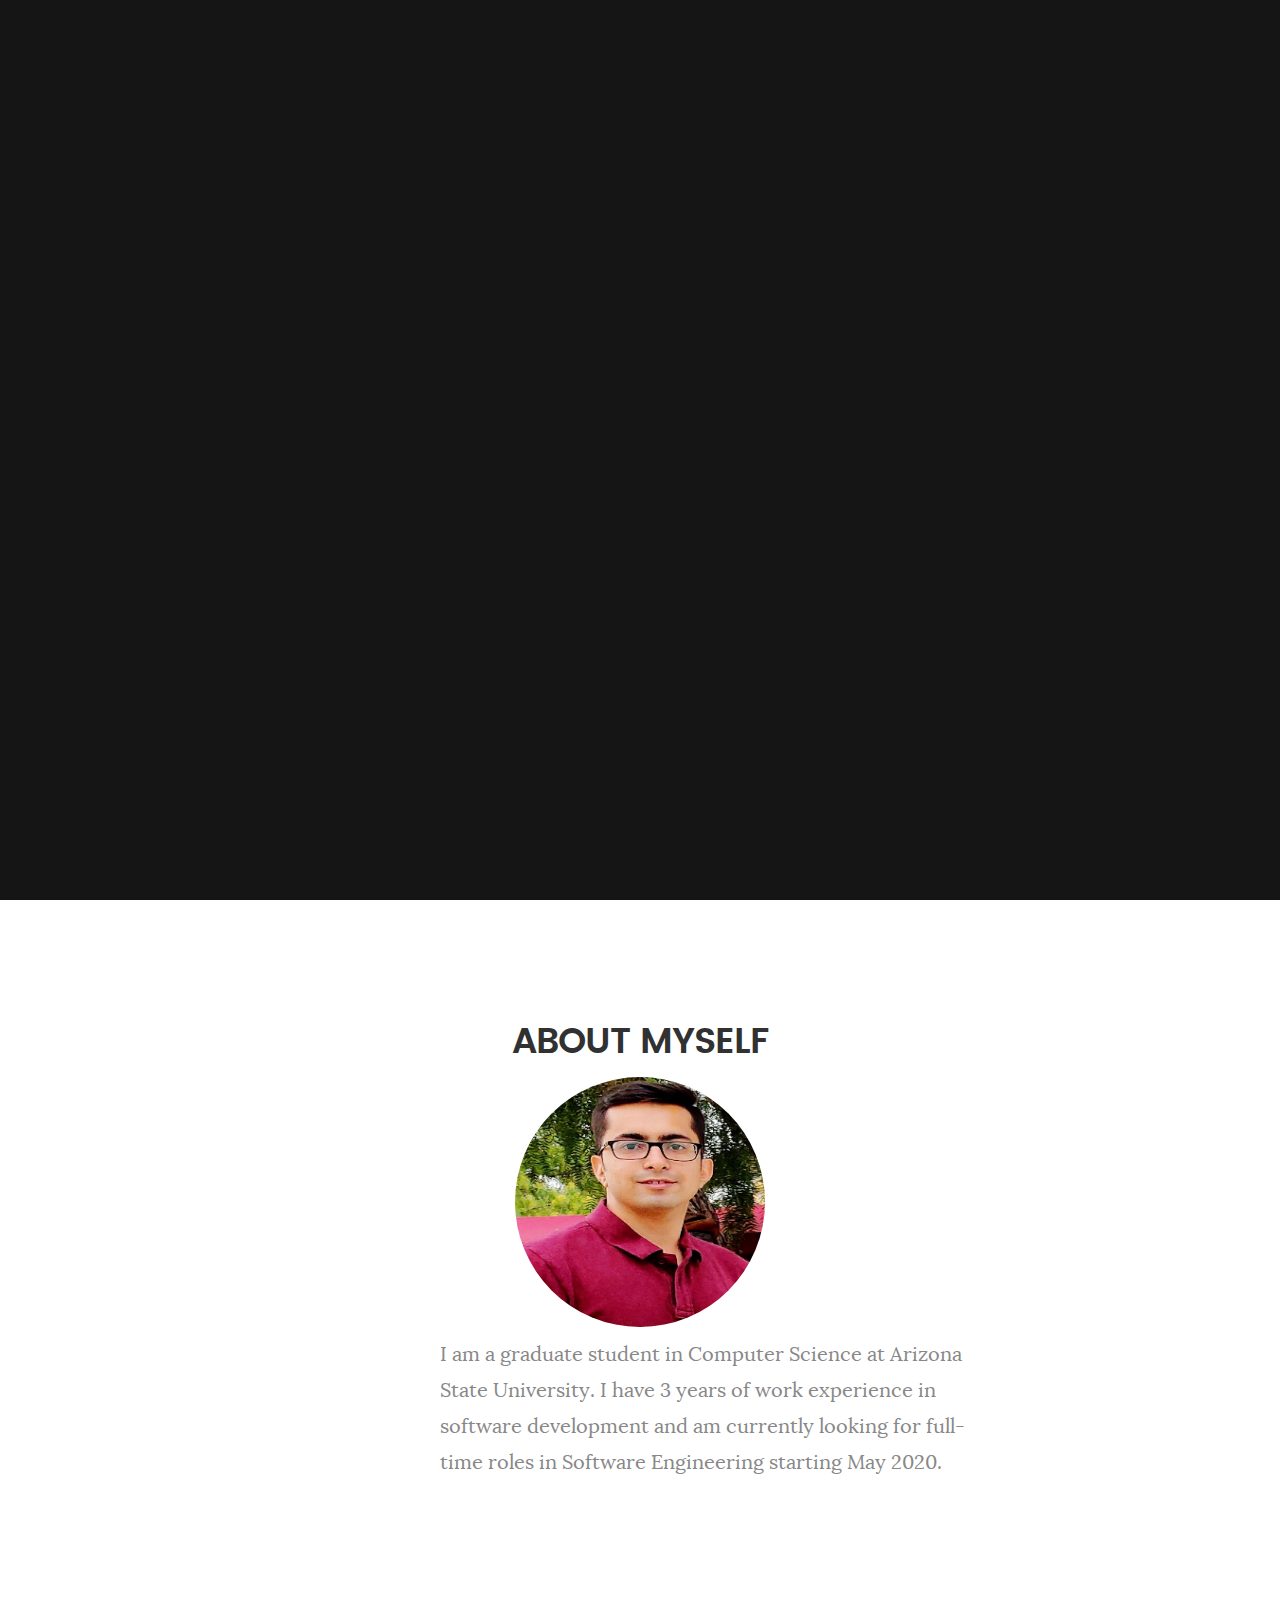
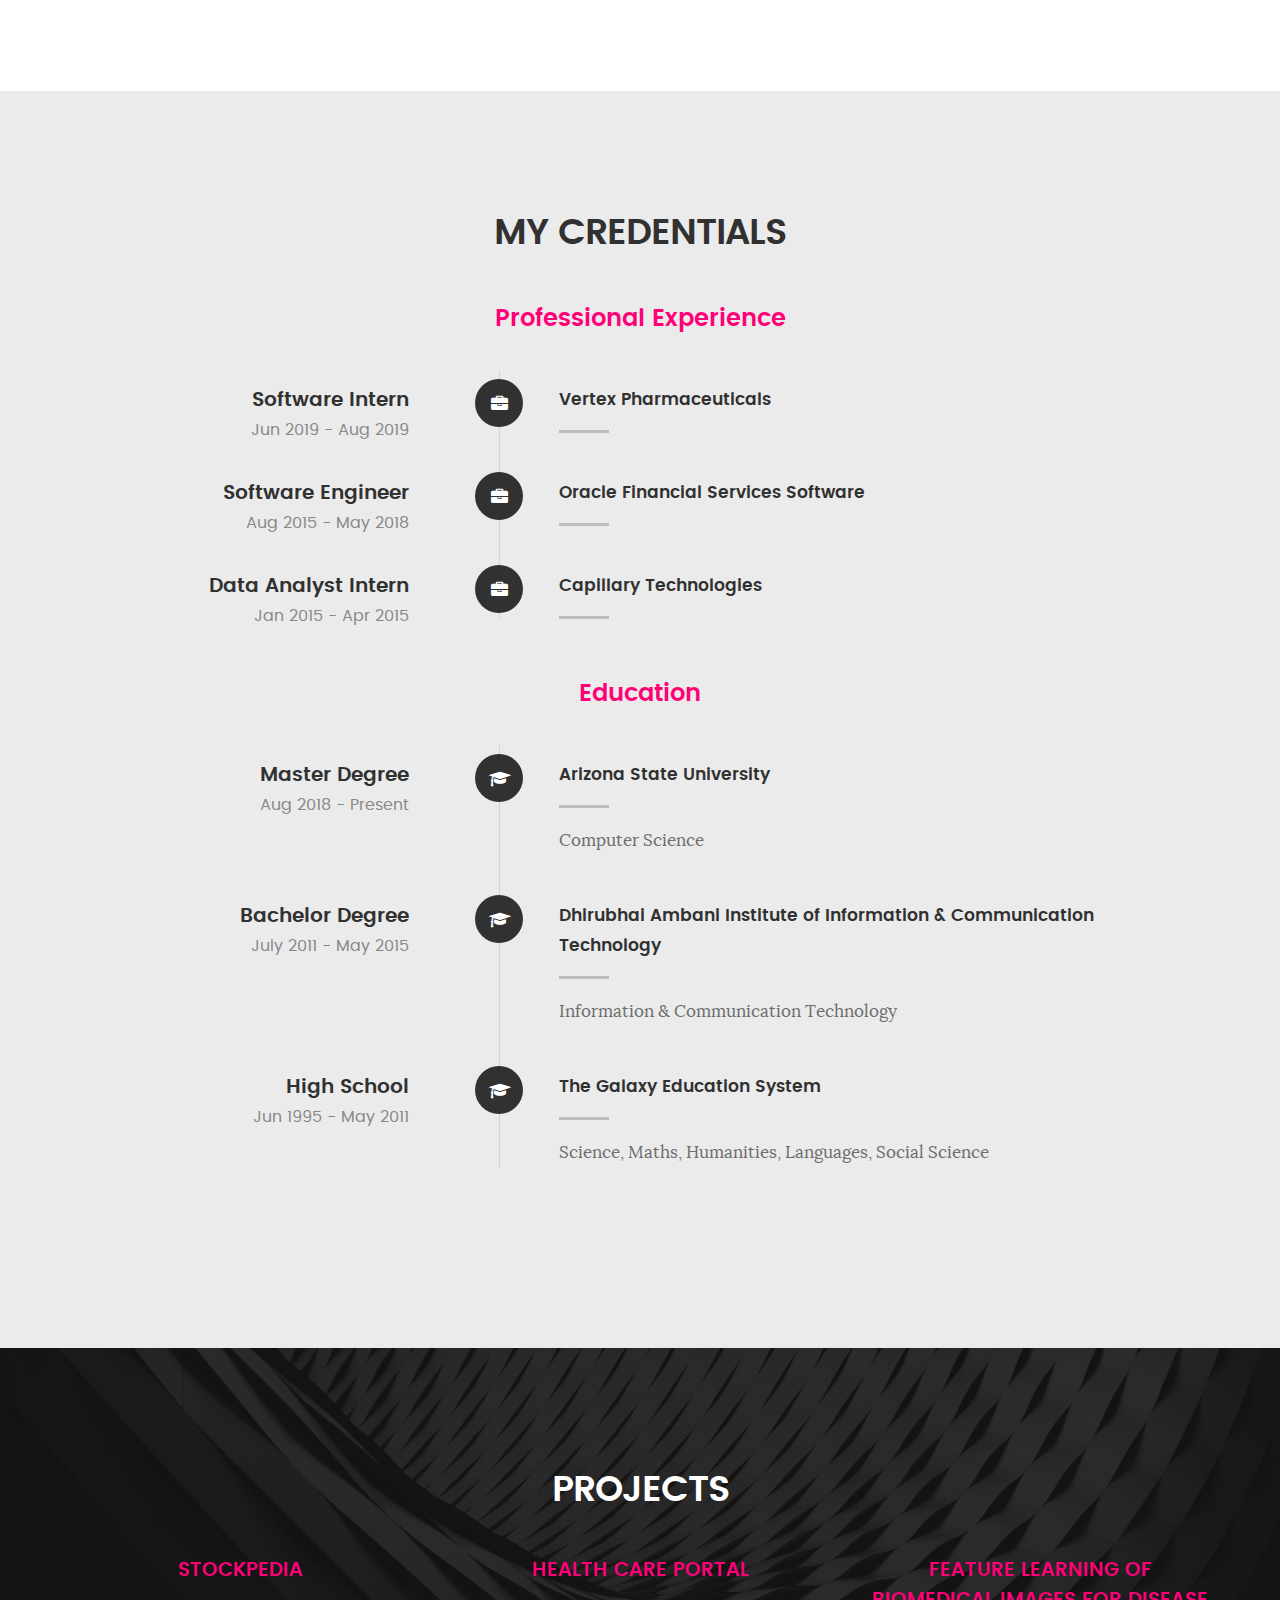
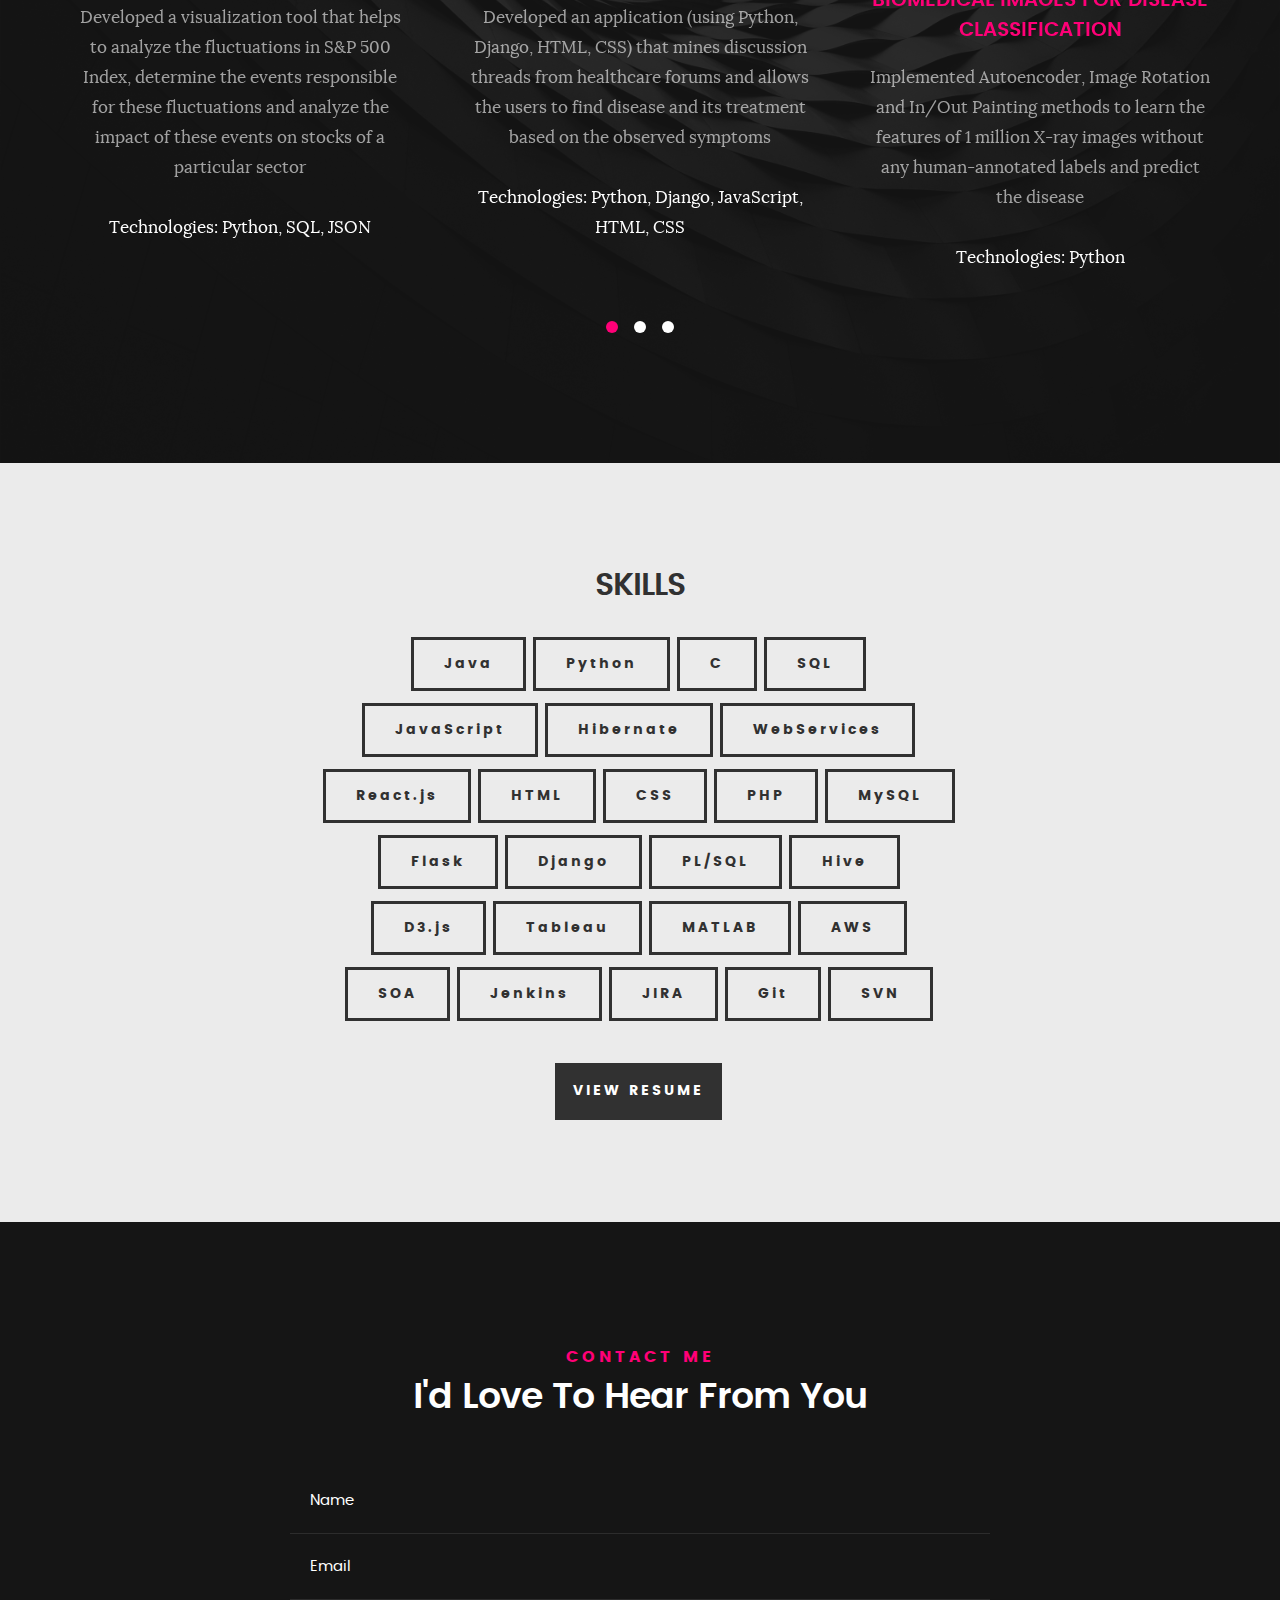
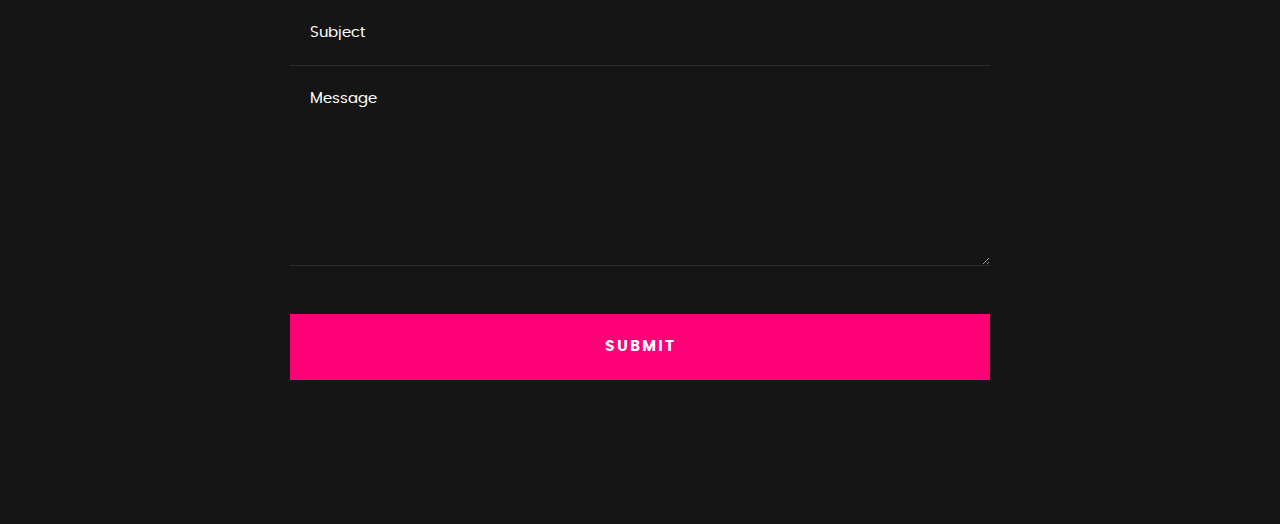
==== commit 84fc39d5: "changed profile format" ====
--- a/index.html
+++ b/index.html
@@ -81,10 +81,11 @@
                 <h1>ABOUT MYSELF</h1>
                 <div class="intro-info">
                     <img src="images/profile-pic.jpg" alt="Profile Picture">
-                    <!--<p class="lead">I am a graduate student in Computer Science at Arizona State University. I have 3 years of work experience in software development and am currently looking for full-time roles in Software Engineering starting May 2020.</p>-->
+                    <p class="lead">I am a graduate student in Computer Science at Arizona State University. I have 3 years of work experience in software development and am currently looking for full-time roles in Software Engineering starting May 2020.</p>
                 </div>
             </div>
         </div> <!-- /section-intro -->
+        <!--
         <div class="row about-content">
             <div class="col-six tab-full">
                 <h3>Profile</h3>
@@ -110,14 +111,14 @@
                         <strong>Email:</strong>
                         <span>buddhdev.raj34@gmail.com</span>
                     </li>
-                </ul> <!-- /info-list -->
+                </ul> 
             </div>
             <div class="col-six tab-full">
                 <h3>Interests</h3>
                 <p>I have always had a liking towards Engineering and Technolgy since my childhood. My interests in Computer Science further developed during my undergraduation and work experience in the tech industry, which led me to pursue graduate degree. 
                 I am passionate about learning new technologies and building impactful software solutions. My areas of interests include Web/Mobile Application Development, Machine Learning, Big Data Analytics and Cloud Computing.</p>
             </div>
-        </div>
+        </div>-->
         <!--
         <div class="row button-section">
             <div class="col-twelve">
--- a/css/main.css
+++ b/css/main.css
@@ -1499,13 +1499,11 @@
 }
 
 .intro-info {
-	margin-top: 4.2rem;
-	margin-right: -30px;
-	margin-left: -30px;
+	margin-top: 5 rem;
 }
 .intro-info img {
-	height: 23rem;
-	width: 23rem;
+	height: 25rem;
+	width: 25rem;
 	border-radius: 50%;
 	margin: -20 5 0 0;
 }
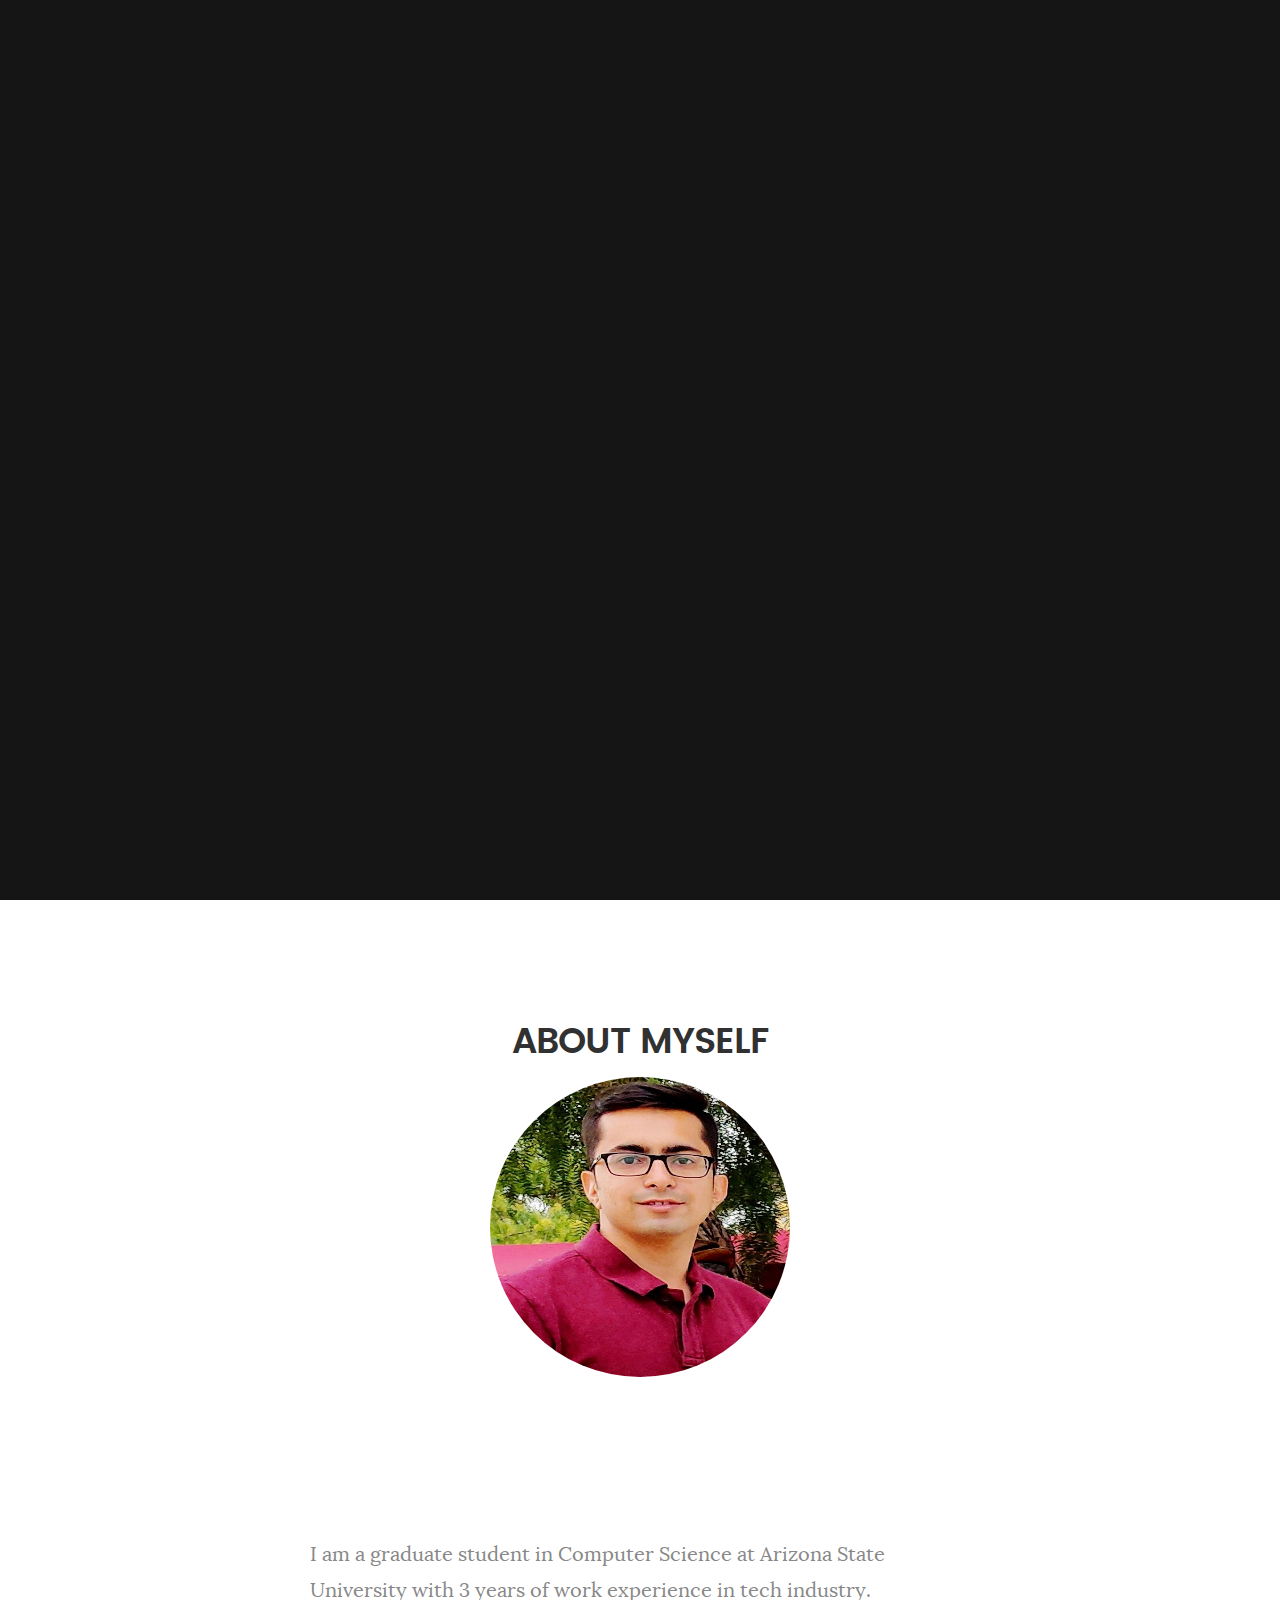
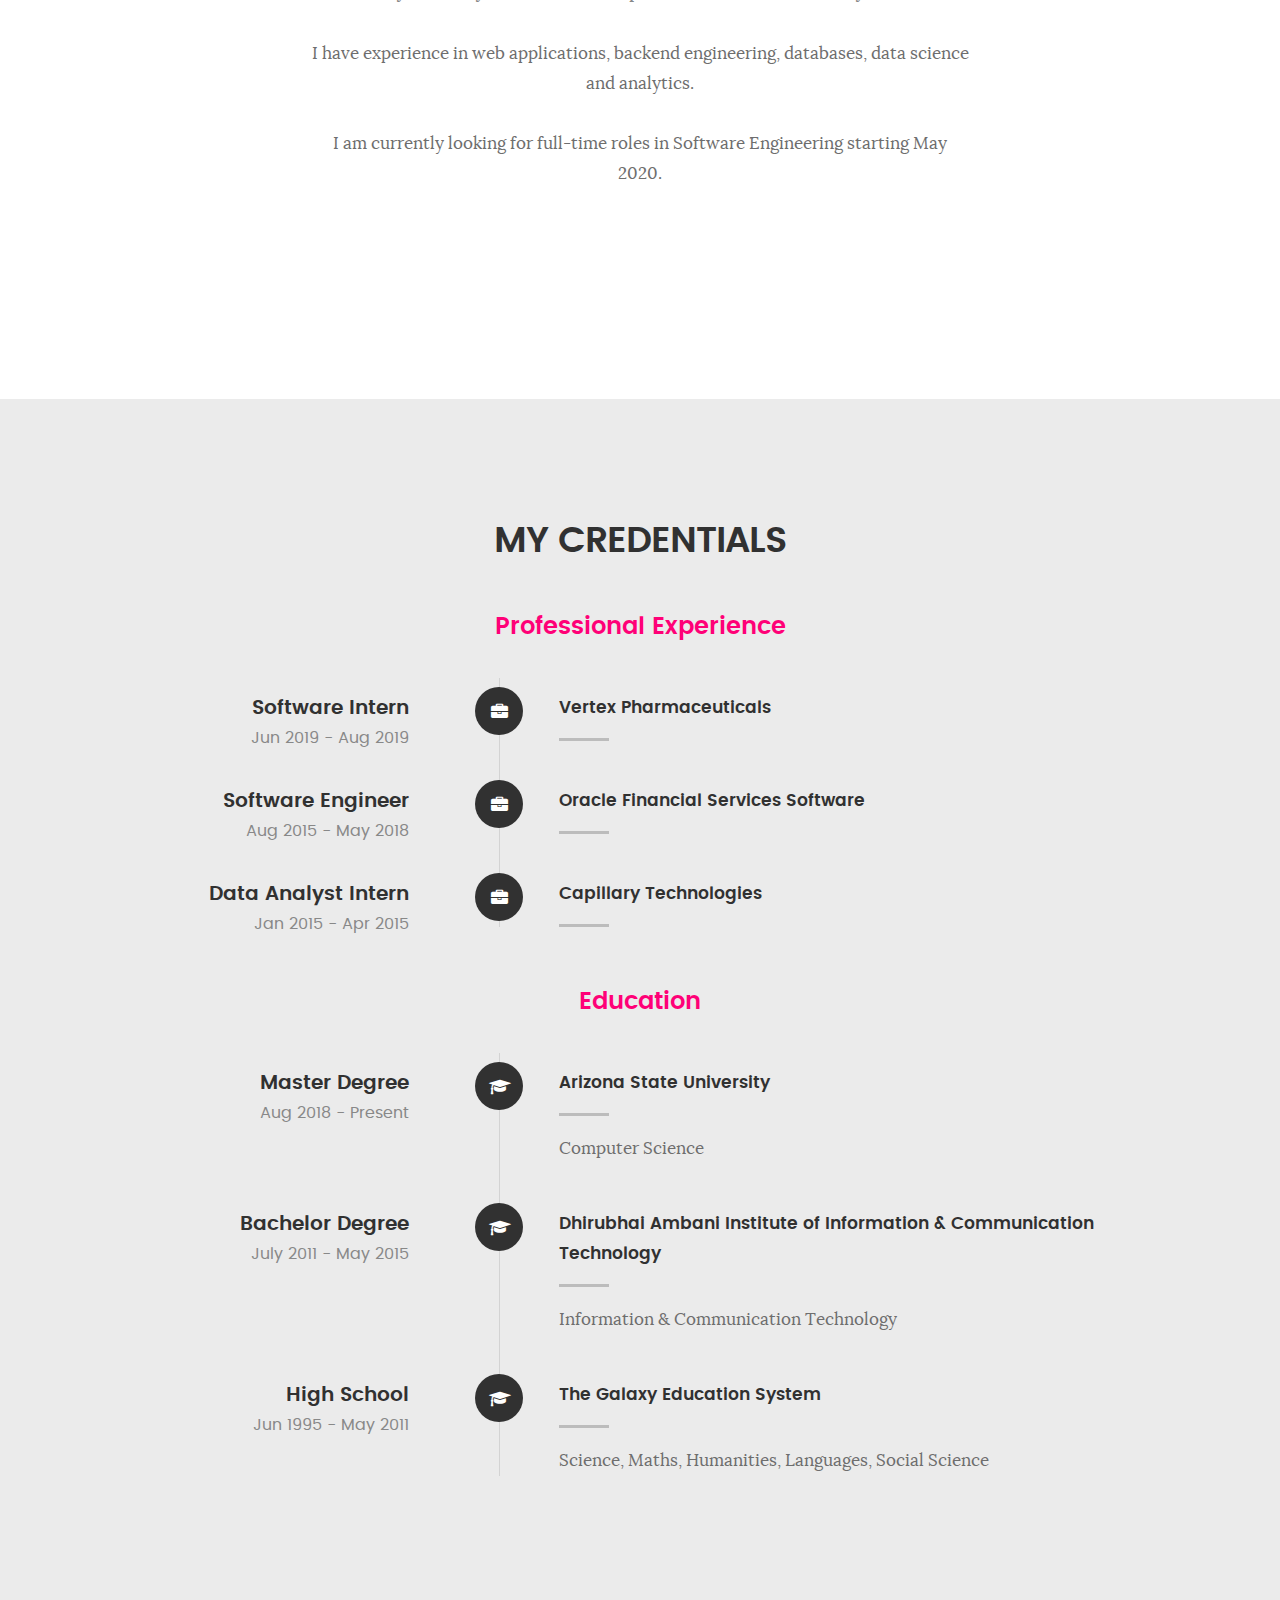
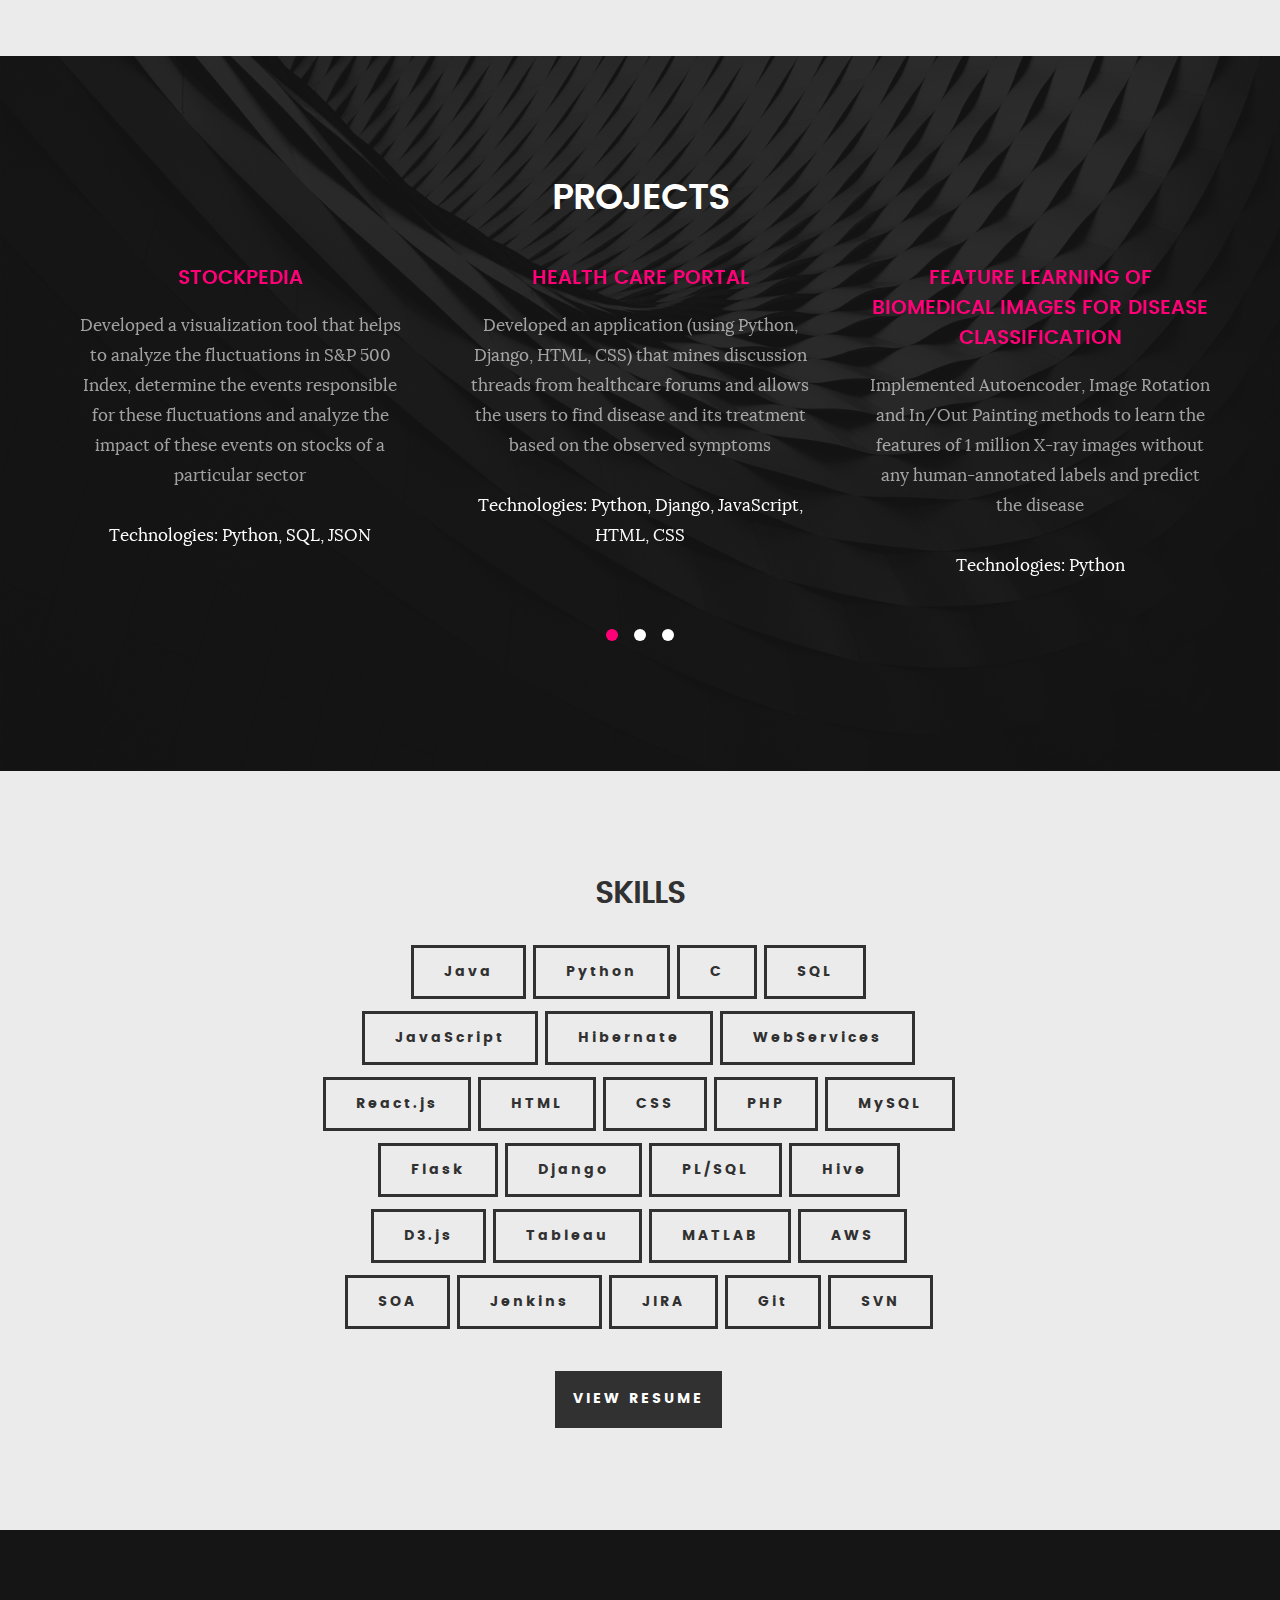
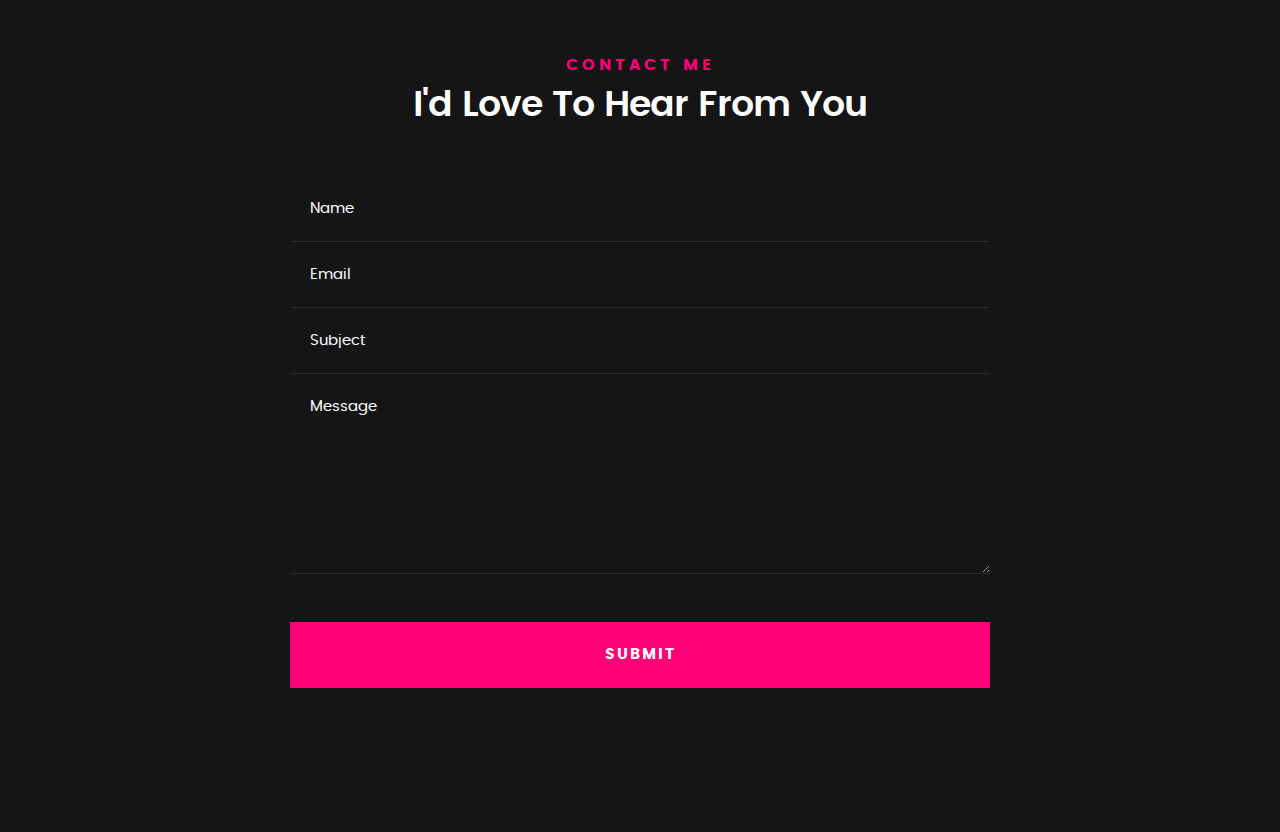
==== commit 092ab1f4: "formatted profile section" ====
--- a/index.html
+++ b/index.html
@@ -81,7 +81,8 @@
                 <h1>ABOUT MYSELF</h1>
                 <div class="intro-info">
                     <img src="images/profile-pic.jpg" alt="Profile Picture">
-                    <p class="lead">I am a graduate student in Computer Science at Arizona State University. I have 3 years of work experience in software development and am currently looking for full-time roles in Software Engineering starting May 2020.</p>
+                    <p class="lead">I am a graduate student in Computer Science at Arizona State University with 3 years of work experience in tech industry.</p> 
+                    <p>I have experience in web applications, backend engineering, databases, data science and analytics.</p> I am currently looking for full-time roles in Software Engineering starting May 2020.</p>
                 </div>
             </div>
         </div> <!-- /section-intro -->
--- a/css/main.css
+++ b/css/main.css
@@ -1502,14 +1502,14 @@
 	margin-top: 5 rem;
 }
 .intro-info img {
-	height: 25rem;
-	width: 25rem;
+	height: 30rem;
+	width: 30rem;
 	border-radius: 50%;
 	margin: -20 5 0 0;
 }
 .intro-info .lead {
 	text-align: left;
-	padding-left: 13rem;
+	padding-top: 15rem;
 }
 
 .about-content {
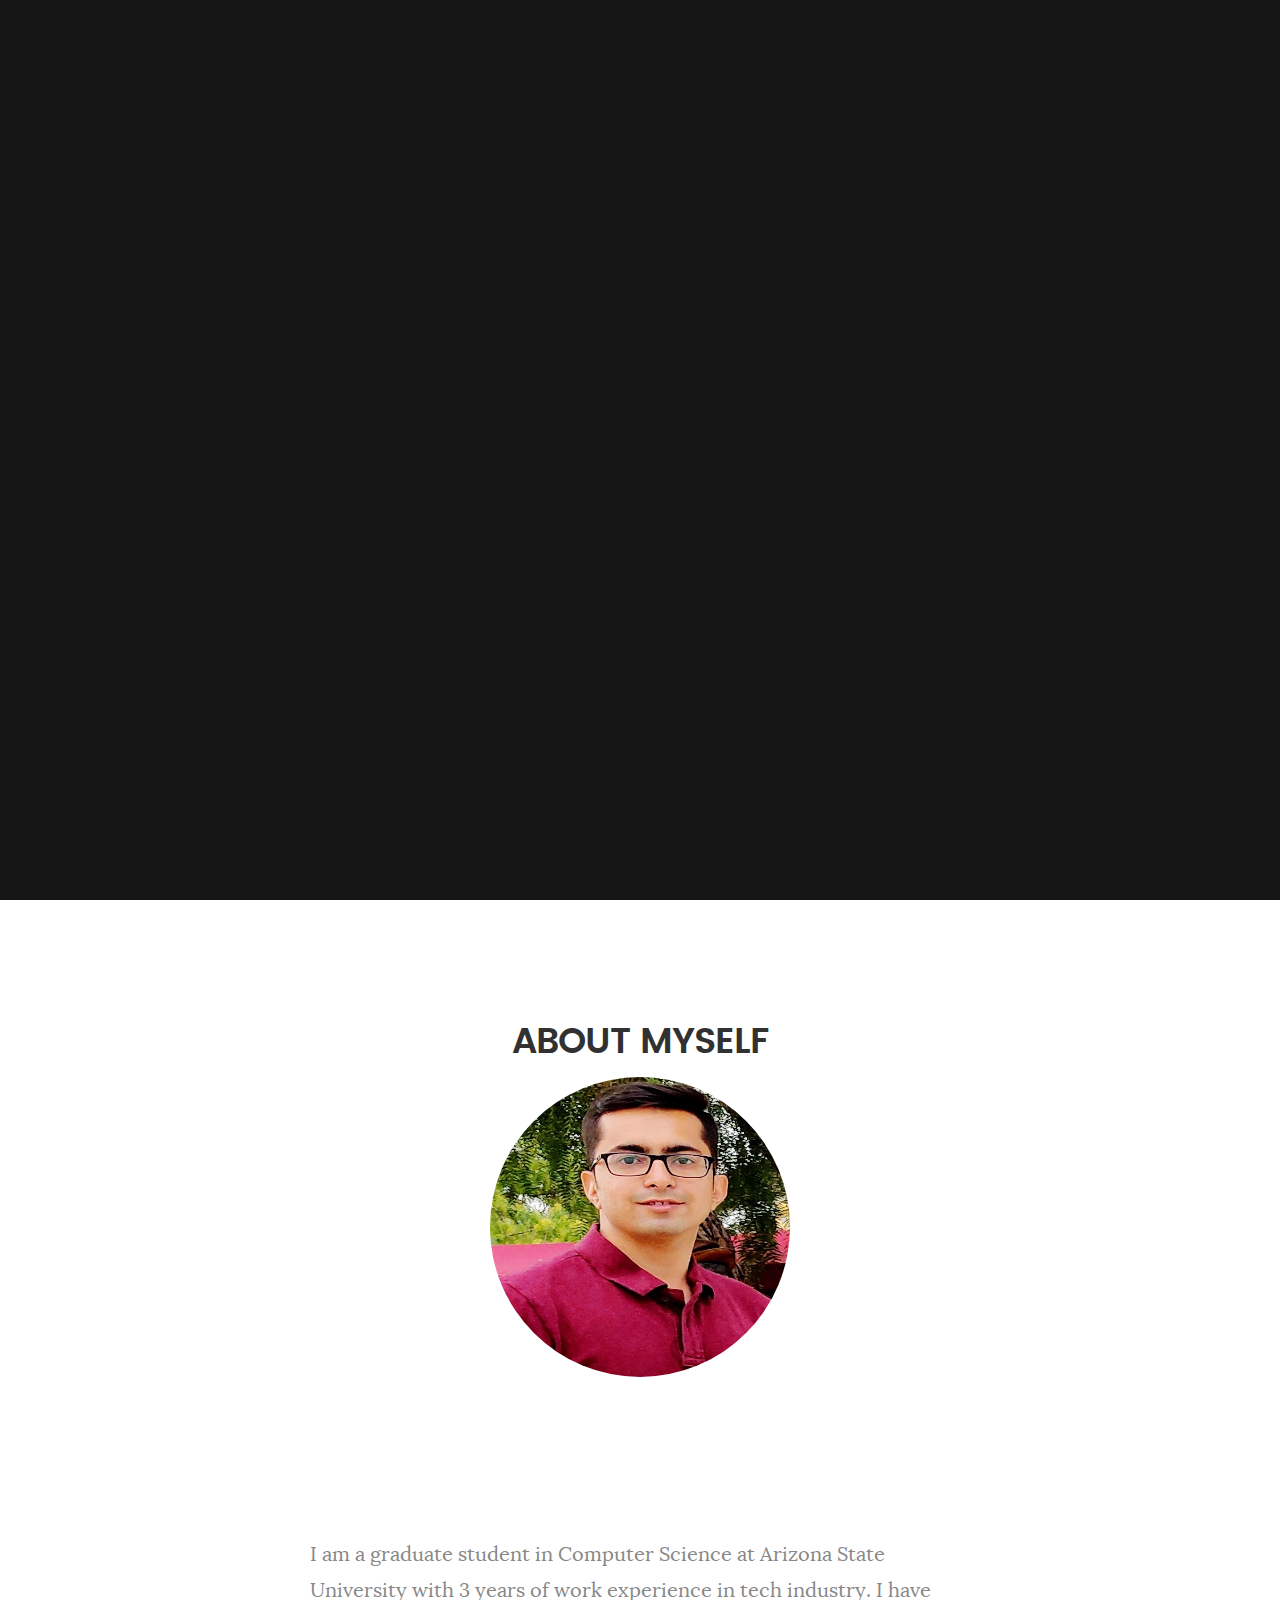
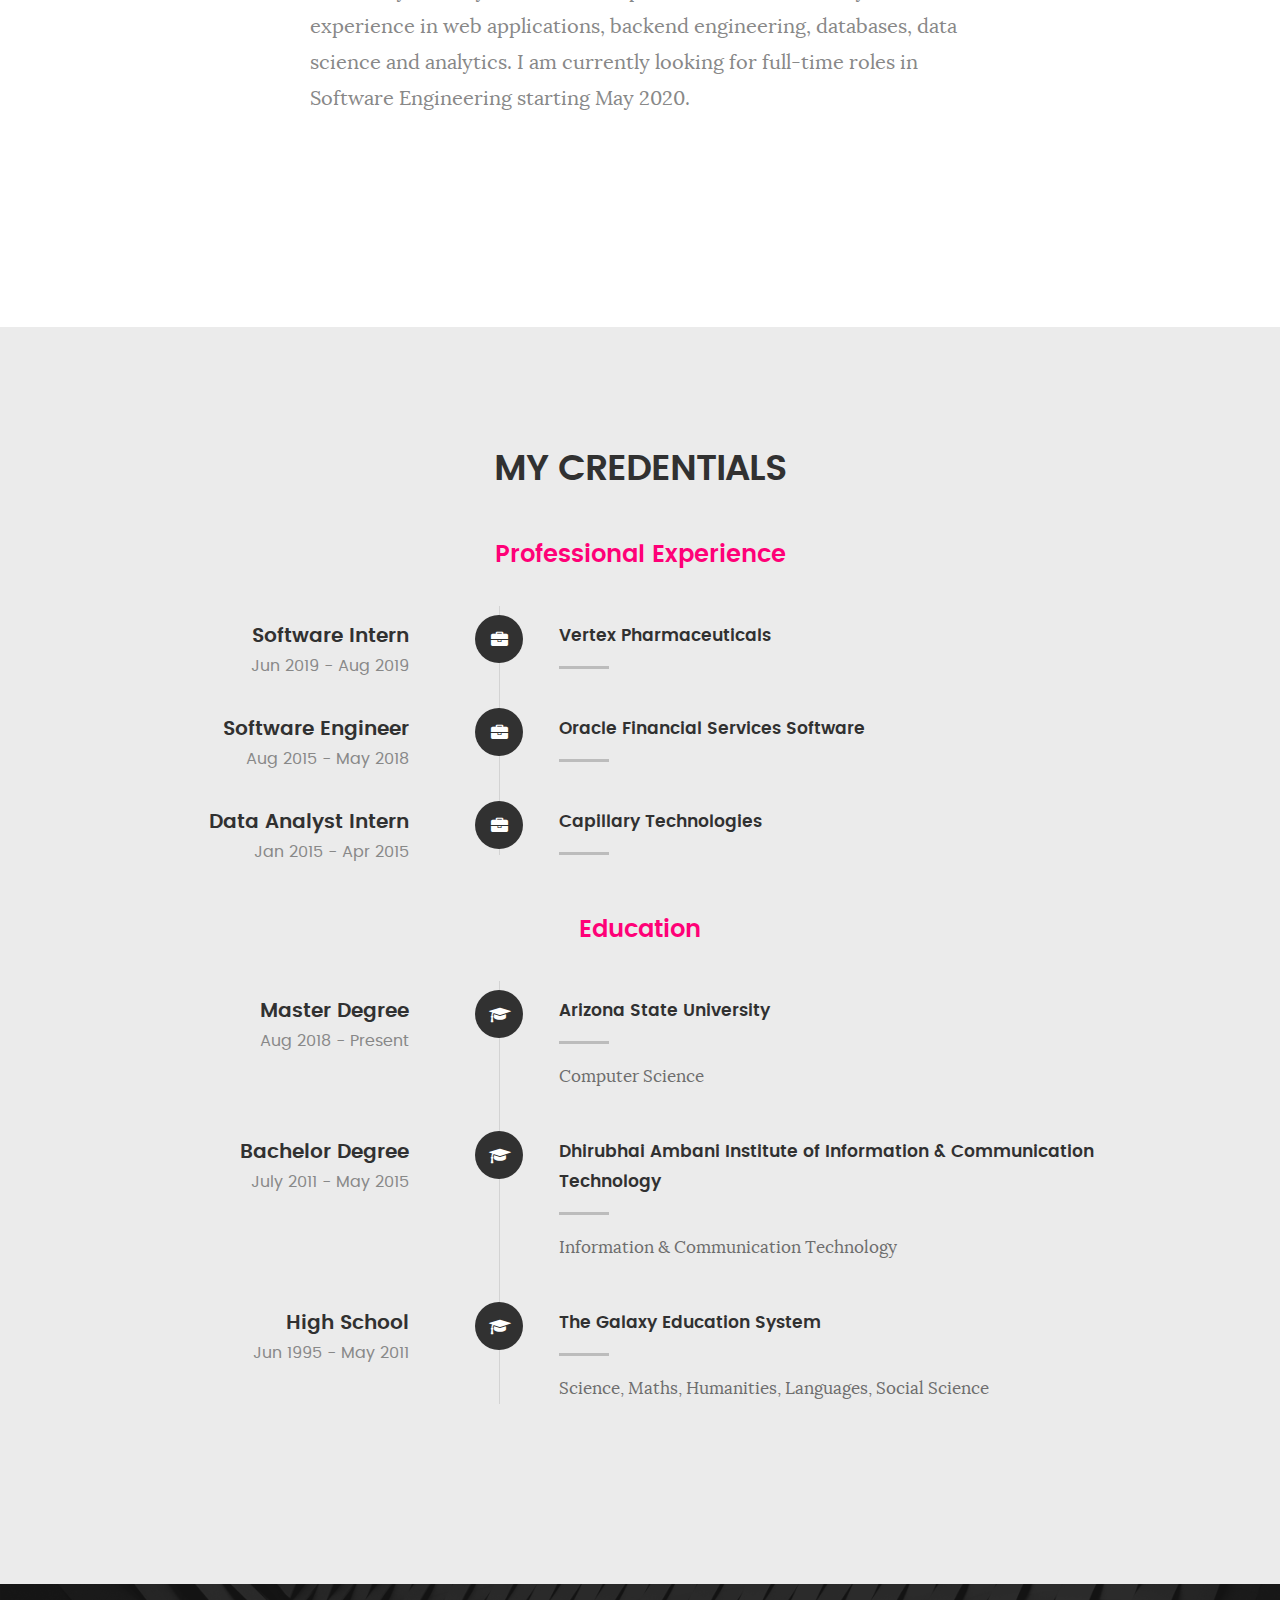
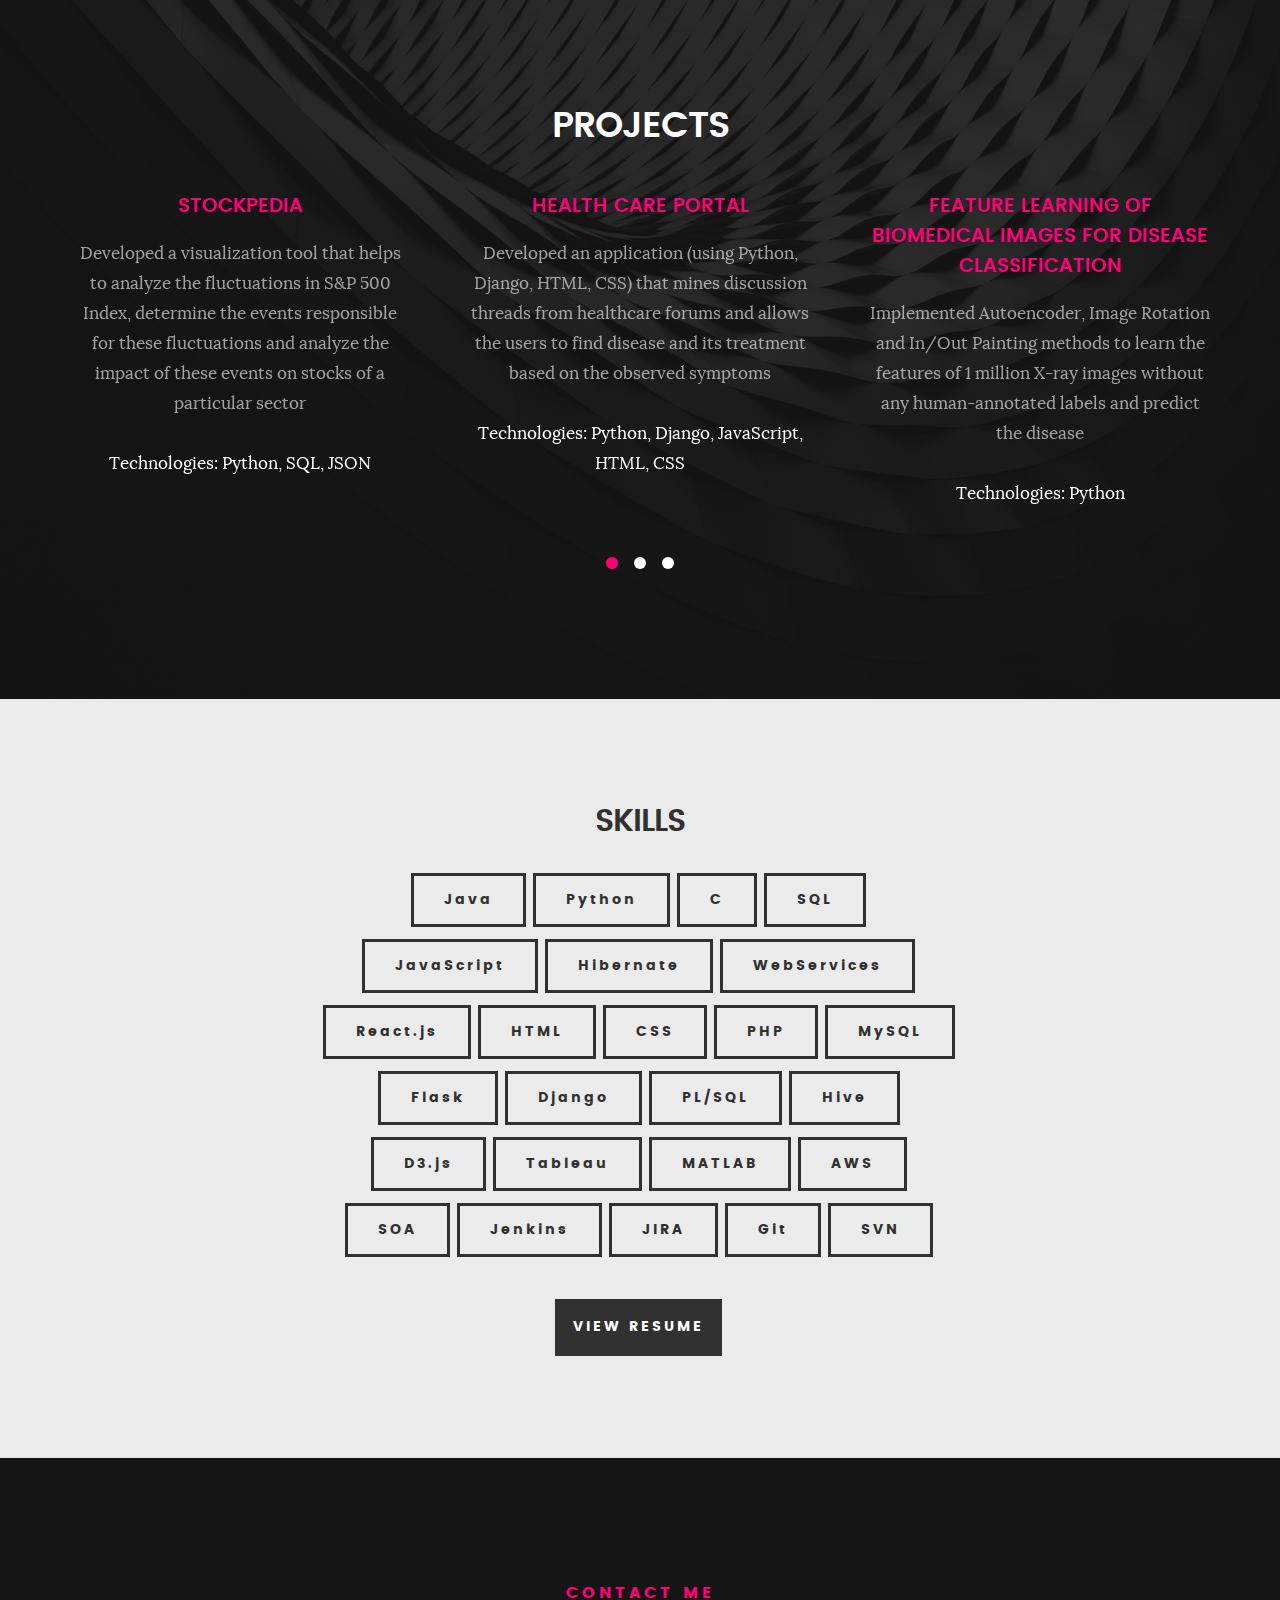
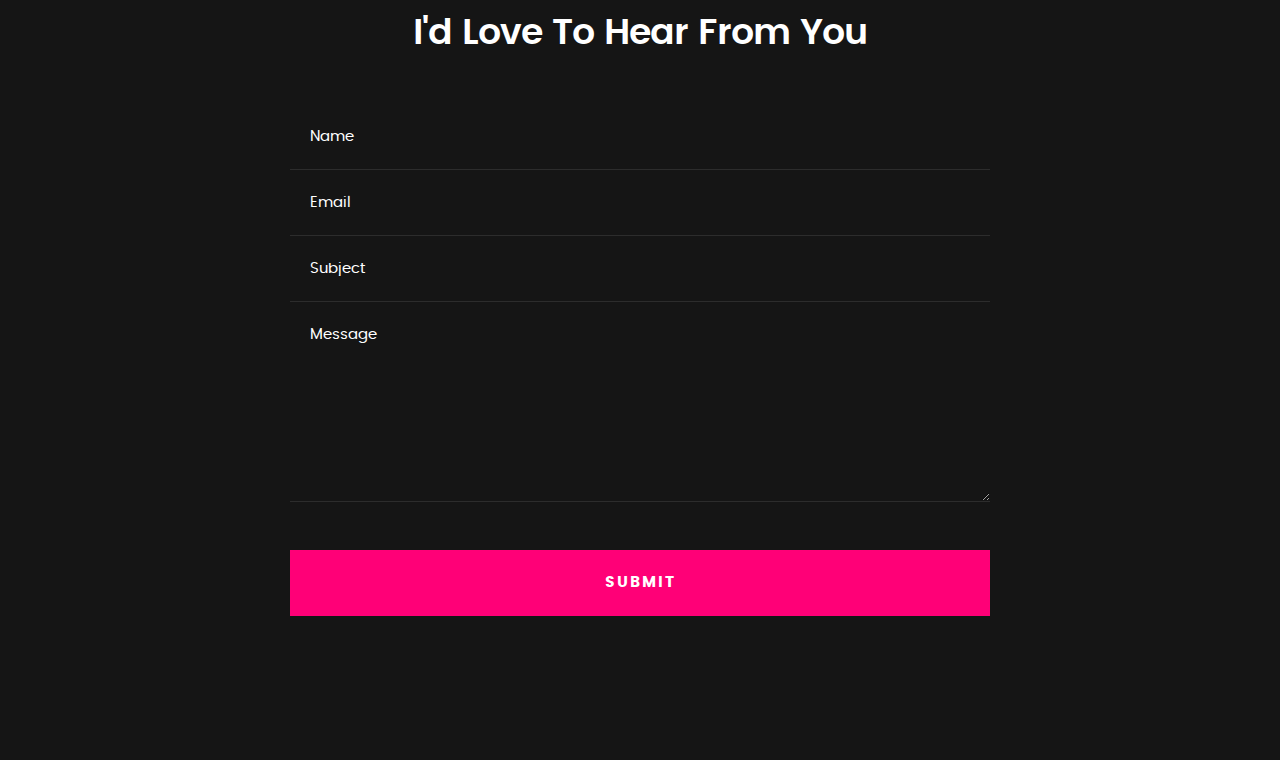
==== commit d49819f0: "formatted profile section" ====
--- a/index.html
+++ b/index.html
@@ -81,8 +81,7 @@
                 <h1>ABOUT MYSELF</h1>
                 <div class="intro-info">
                     <img src="images/profile-pic.jpg" alt="Profile Picture">
-                    <p class="lead">I am a graduate student in Computer Science at Arizona State University with 3 years of work experience in tech industry.</p> 
-                    <p>I have experience in web applications, backend engineering, databases, data science and analytics.</p> I am currently looking for full-time roles in Software Engineering starting May 2020.</p>
+                    <p class="lead">I am a graduate student in Computer Science at Arizona State University with 3 years of work experience in tech industry. I have experience in web applications, backend engineering, databases, data science and analytics. I am currently looking for full-time roles in Software Engineering starting May 2020.</p>
                 </div>
             </div>
         </div> <!-- /section-intro -->
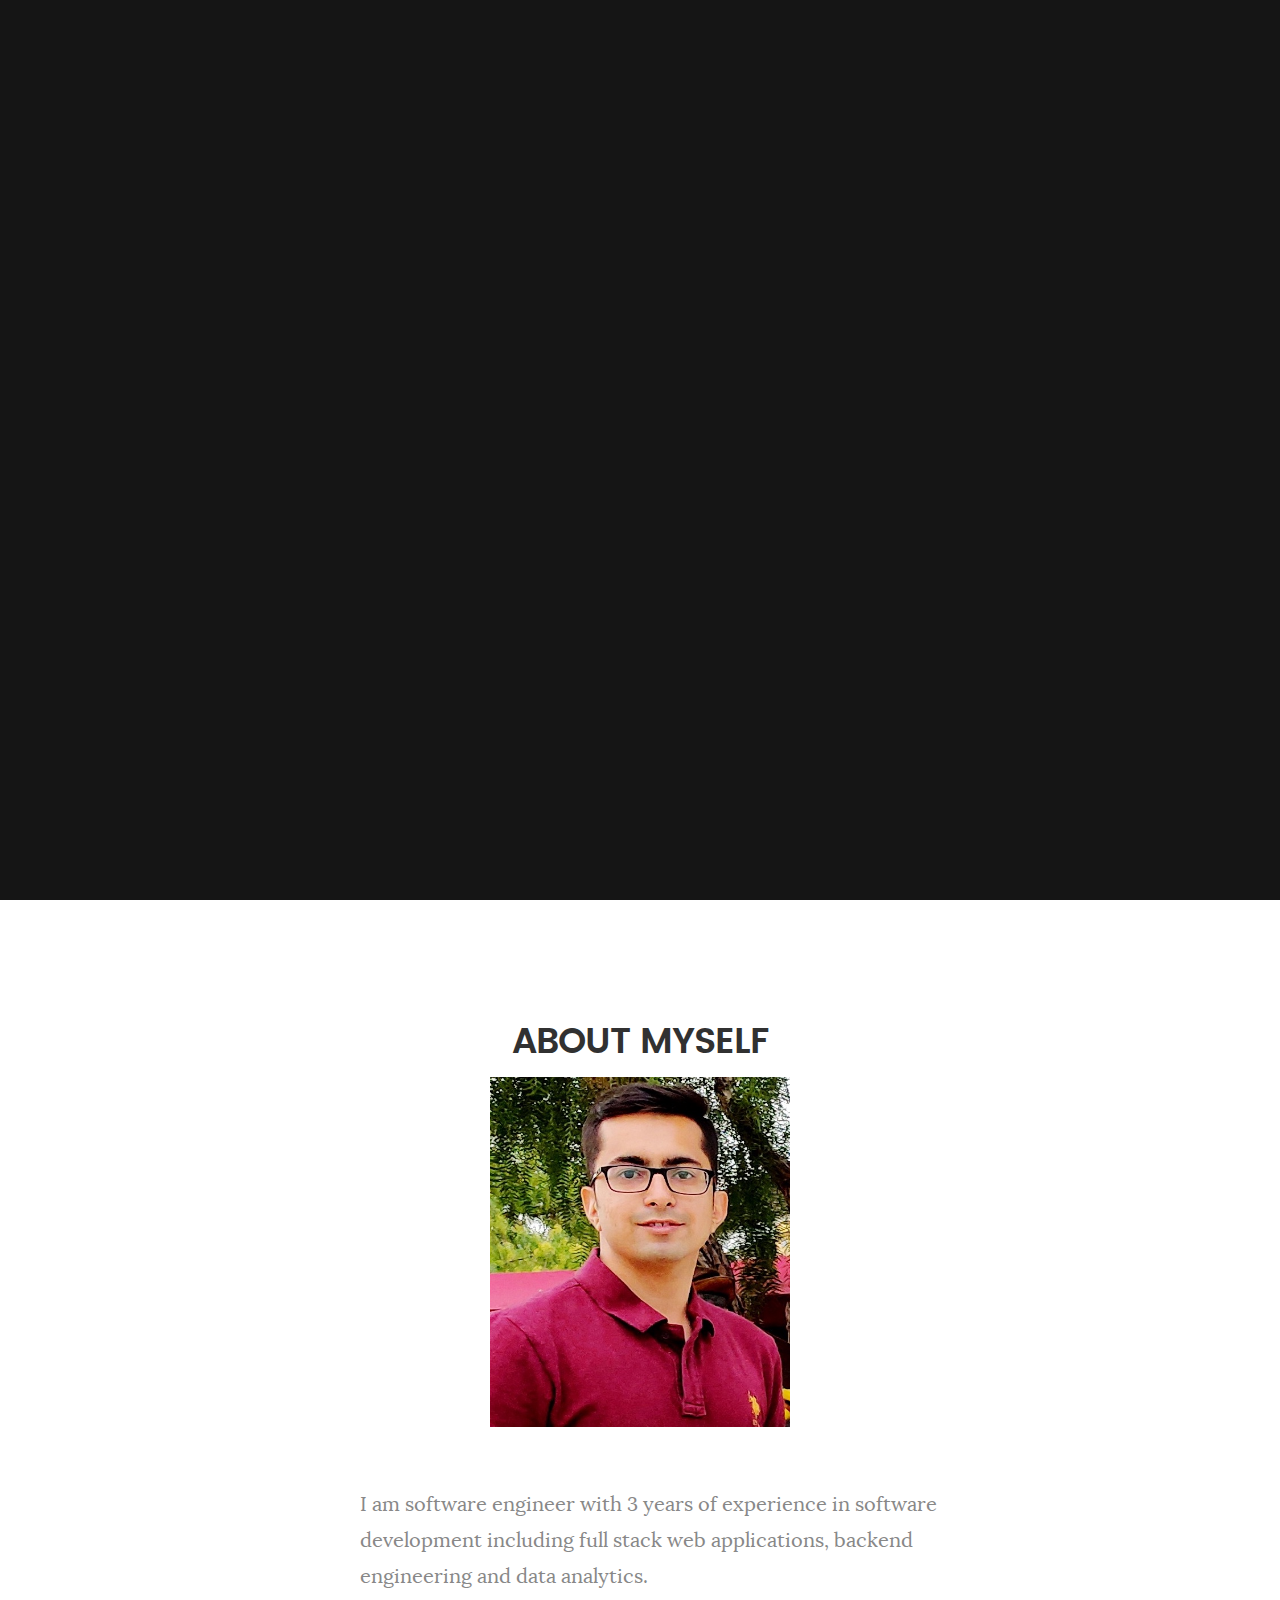
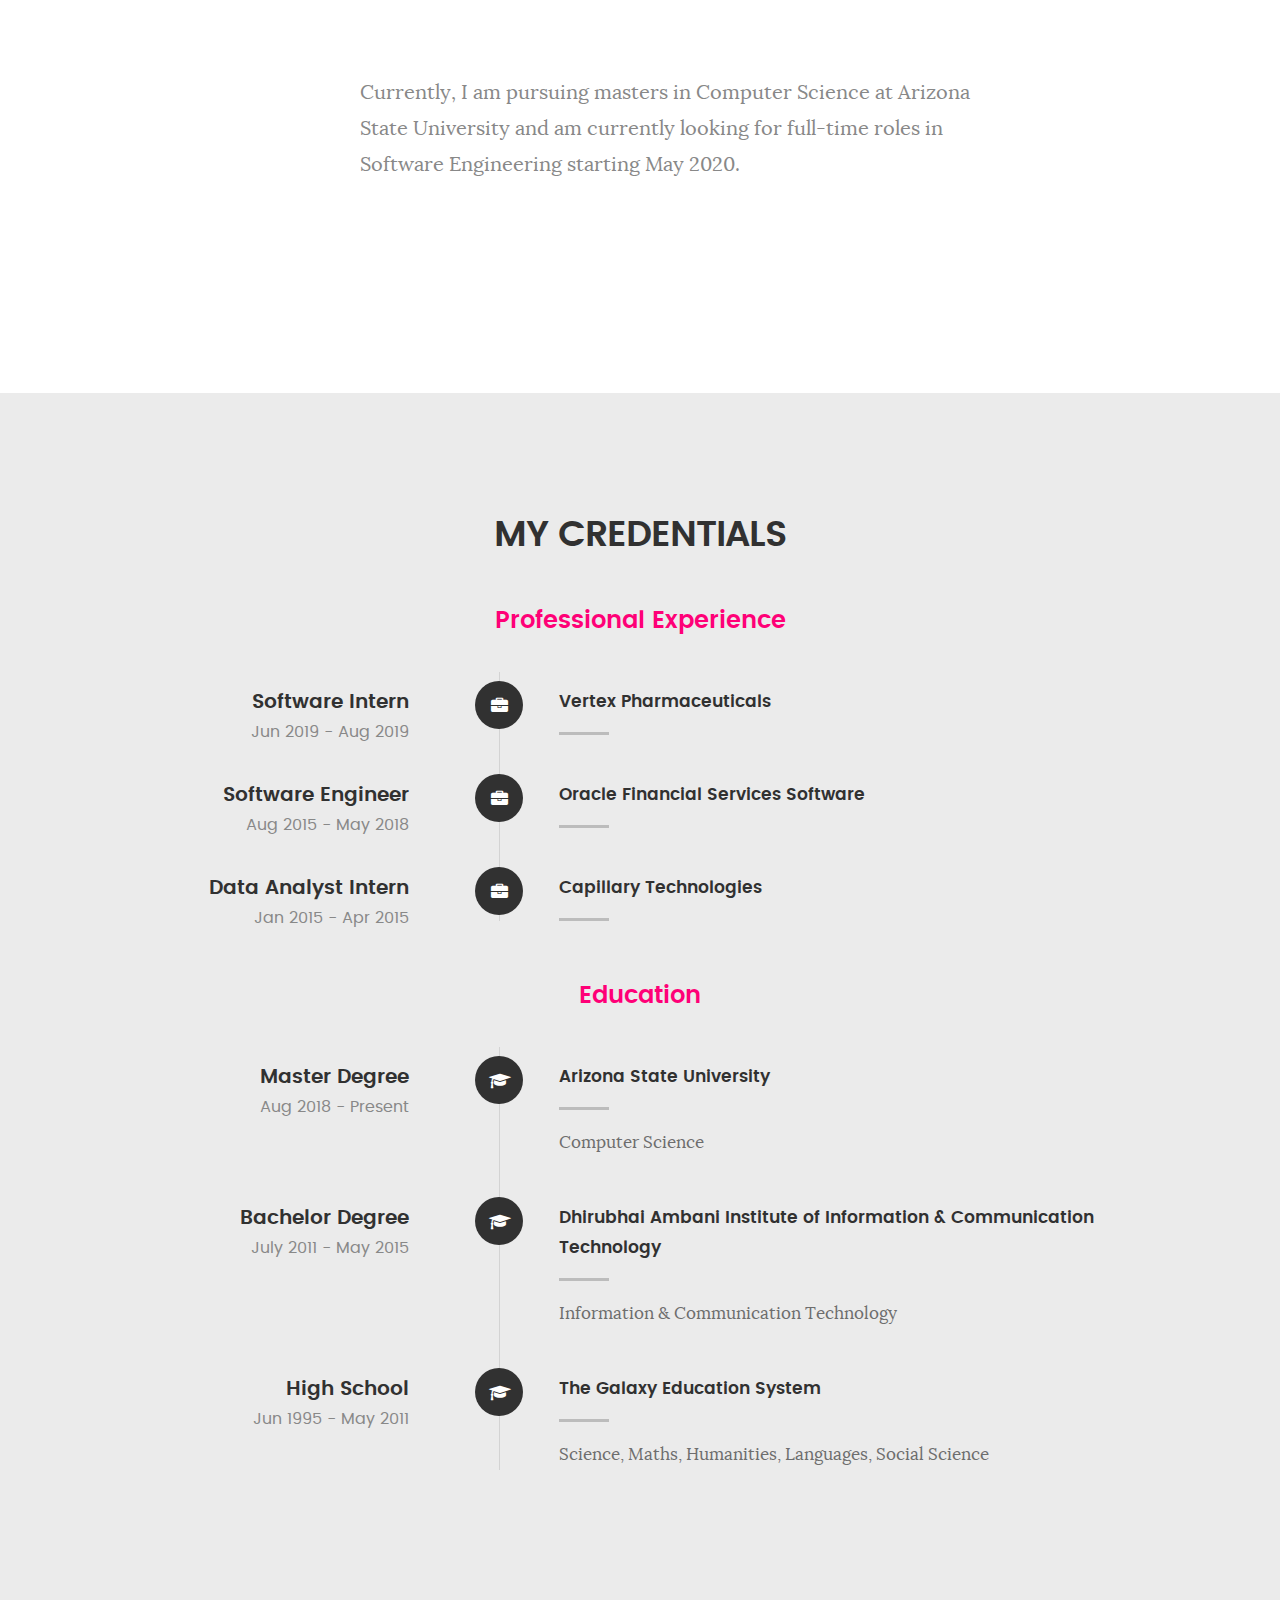
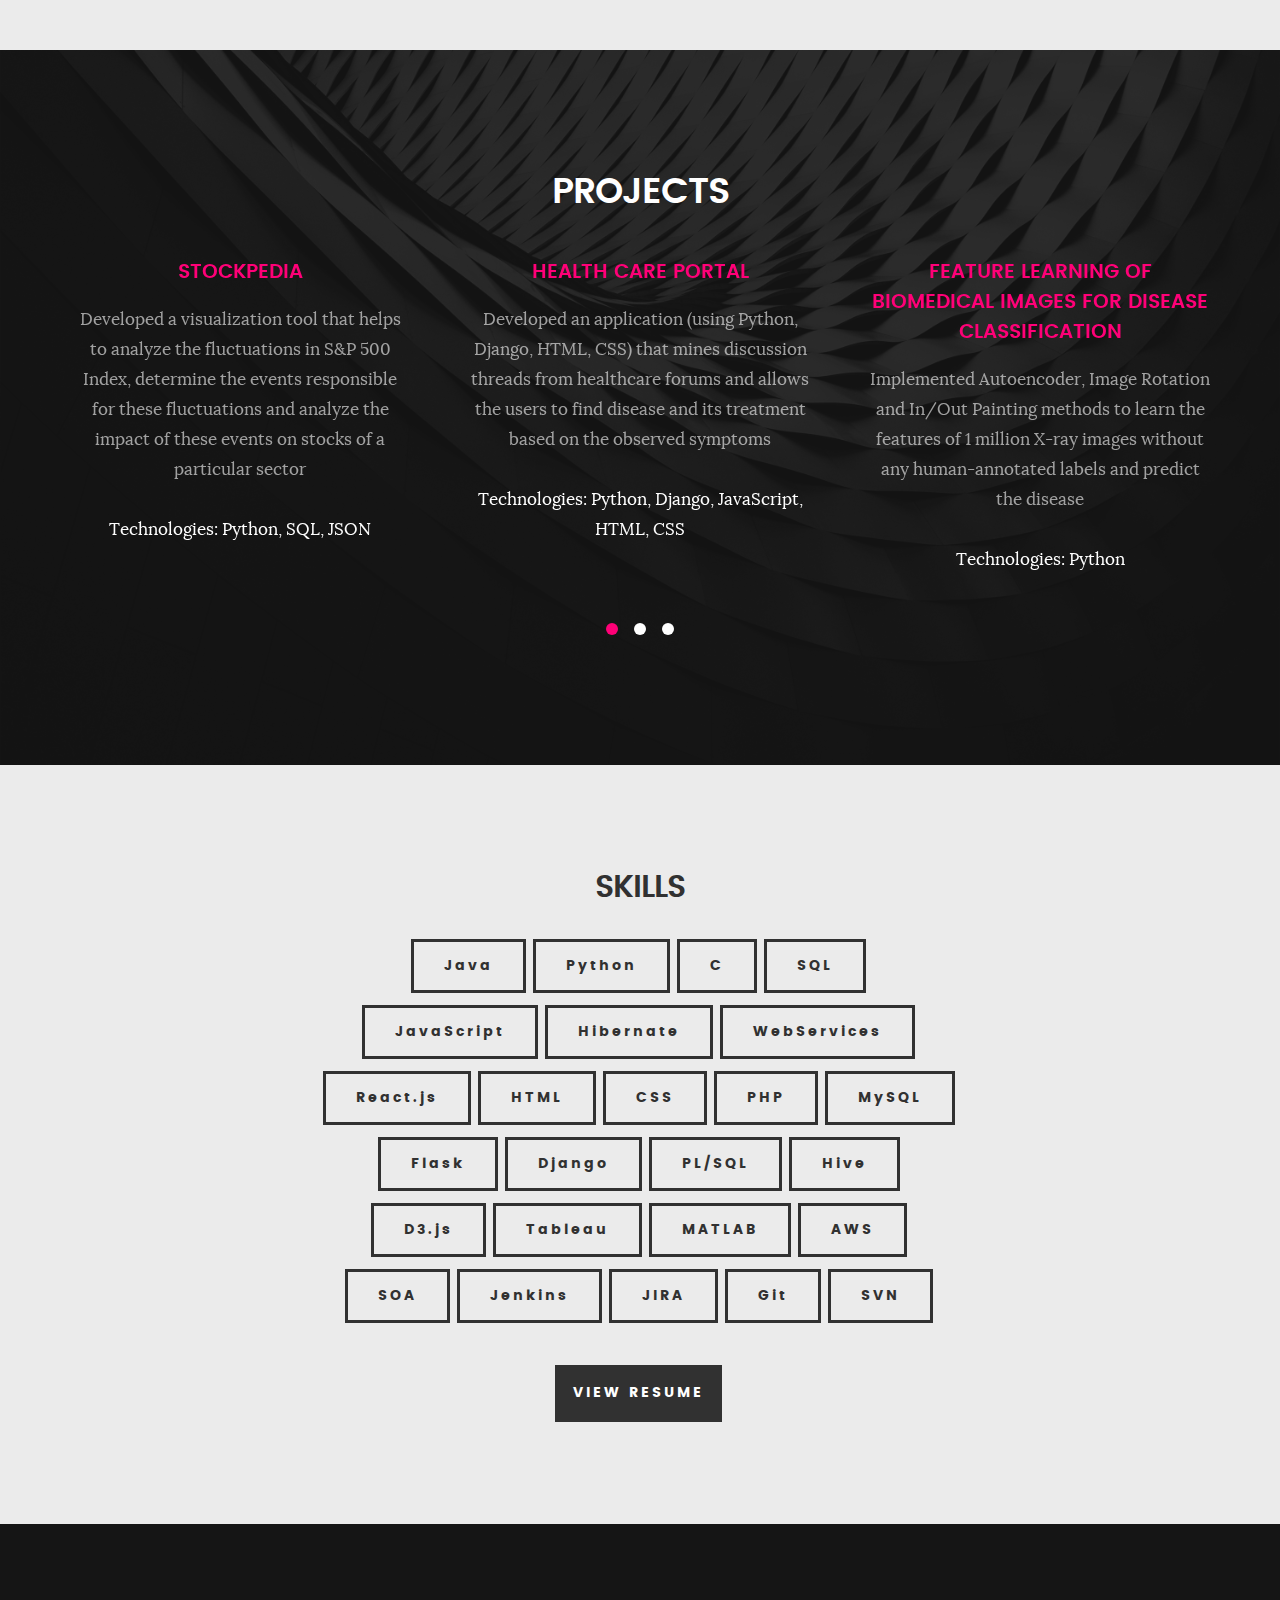
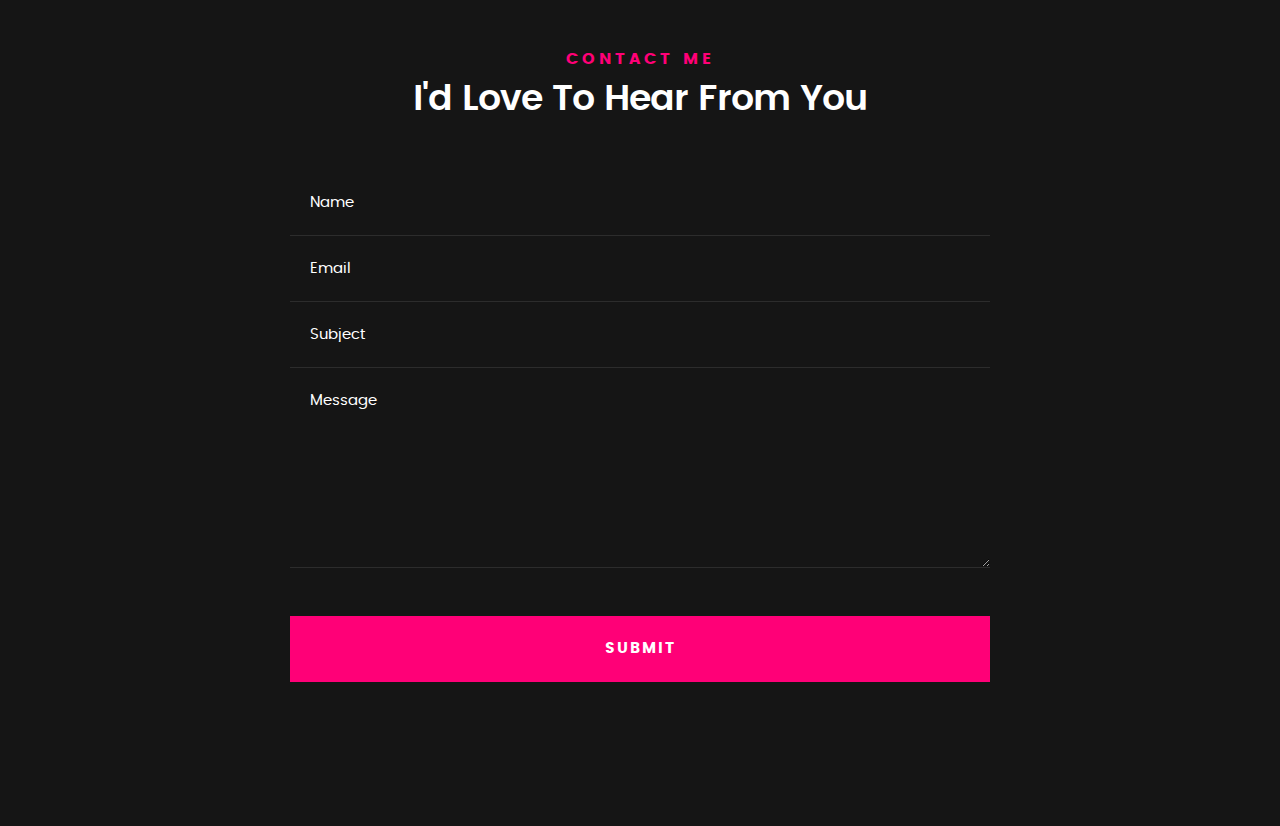
==== commit a8543fcd: "changed about myself" ====
--- a/index.html
+++ b/index.html
@@ -81,7 +81,8 @@
                 <h1>ABOUT MYSELF</h1>
                 <div class="intro-info">
                     <img src="images/profile-pic.jpg" alt="Profile Picture">
-                    <p class="lead">I am a graduate student in Computer Science at Arizona State University with 3 years of work experience in tech industry. I have experience in web applications, backend engineering, databases, data science and analytics. I am currently looking for full-time roles in Software Engineering starting May 2020.</p>
+                    <p class="lead">I am software engineer with 3 years of experience in software development including full stack web applications, backend engineering and data analytics. </p>
+                    <p class="lead">Currently, I am pursuing masters in Computer Science at Arizona State University and am currently looking for full-time roles in Software Engineering starting May 2020.</p>
                 </div>
             </div>
         </div> <!-- /section-intro -->
--- a/css/main.css
+++ b/css/main.css
@@ -1502,14 +1502,14 @@
 	margin-top: 5 rem;
 }
 .intro-info img {
-	height: 30rem;
+	height: 35rem;
 	width: 30rem;
-	border-radius: 50%;
 	margin: -20 5 0 0;
 }
 .intro-info .lead {
 	text-align: left;
-	padding-top: 15rem;
+	padding-top: 5rem;
+	padding-left: 5rem;
 }
 
 .about-content {
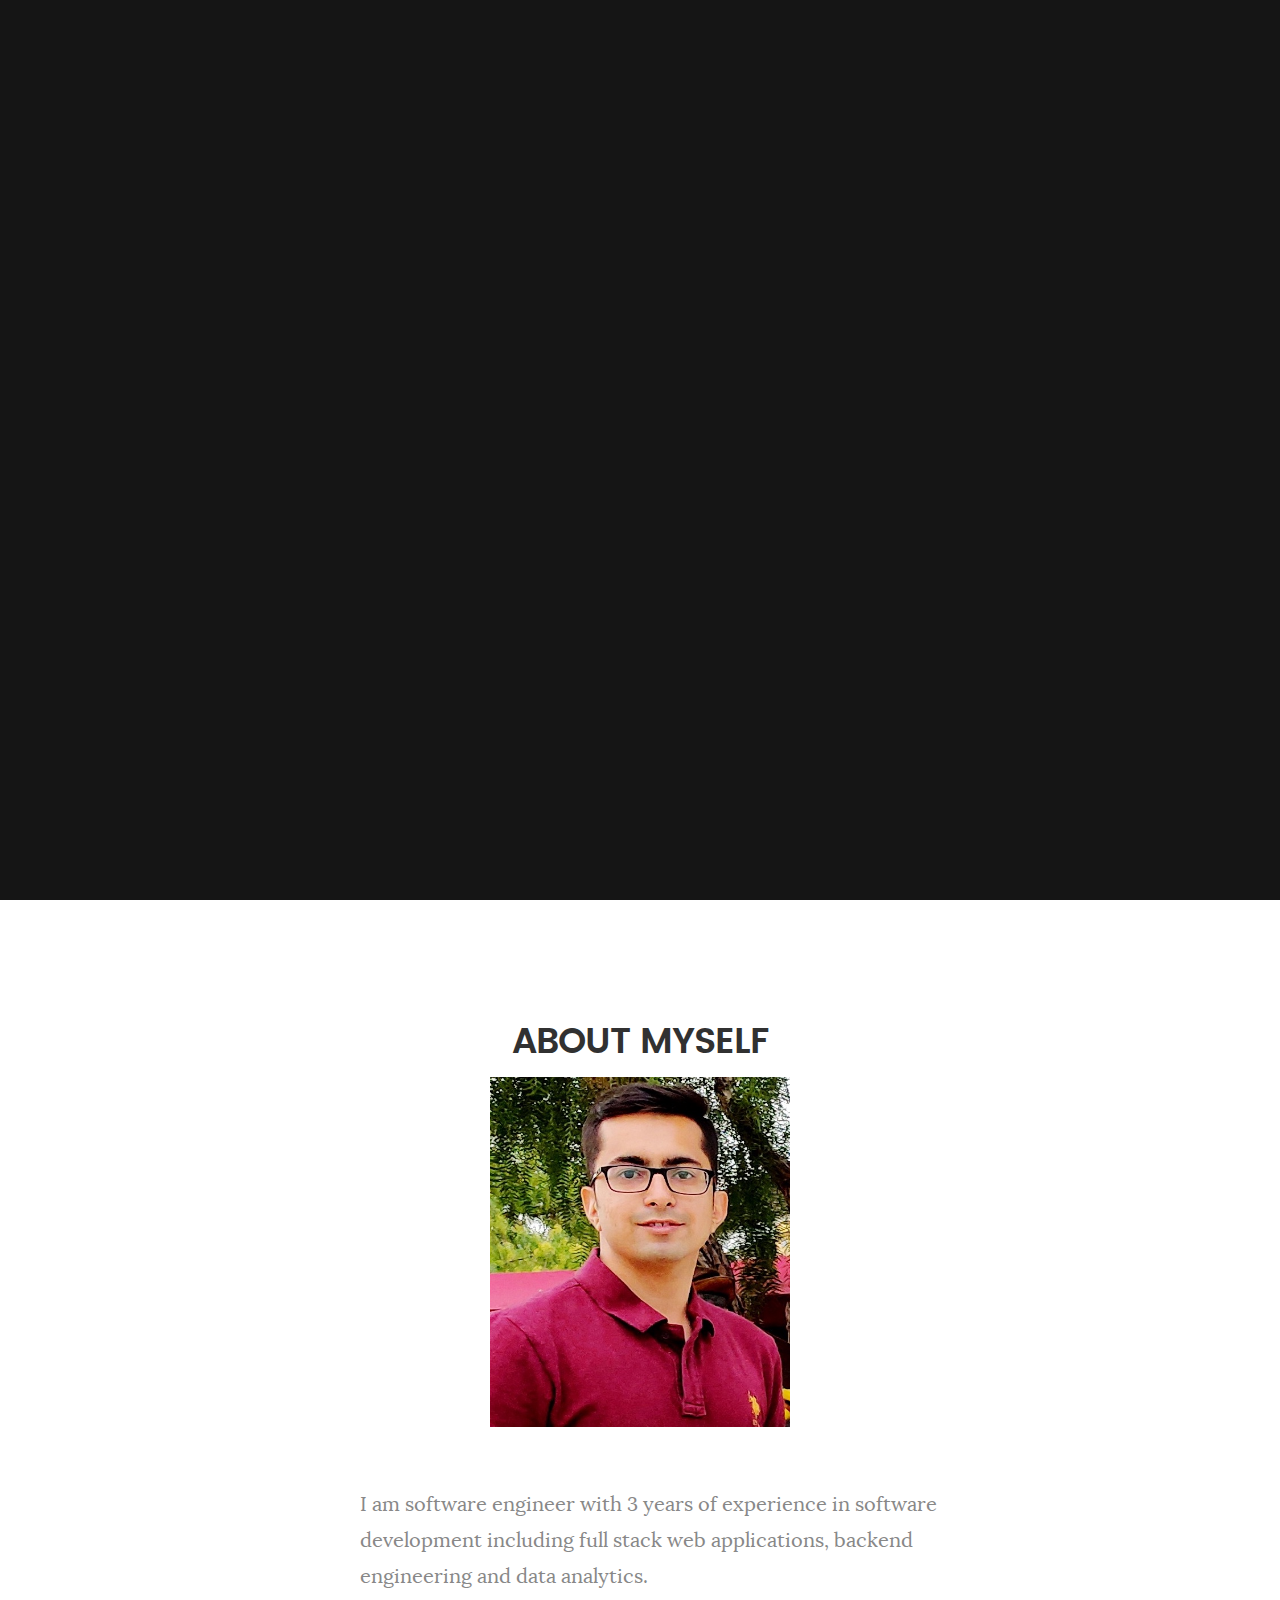
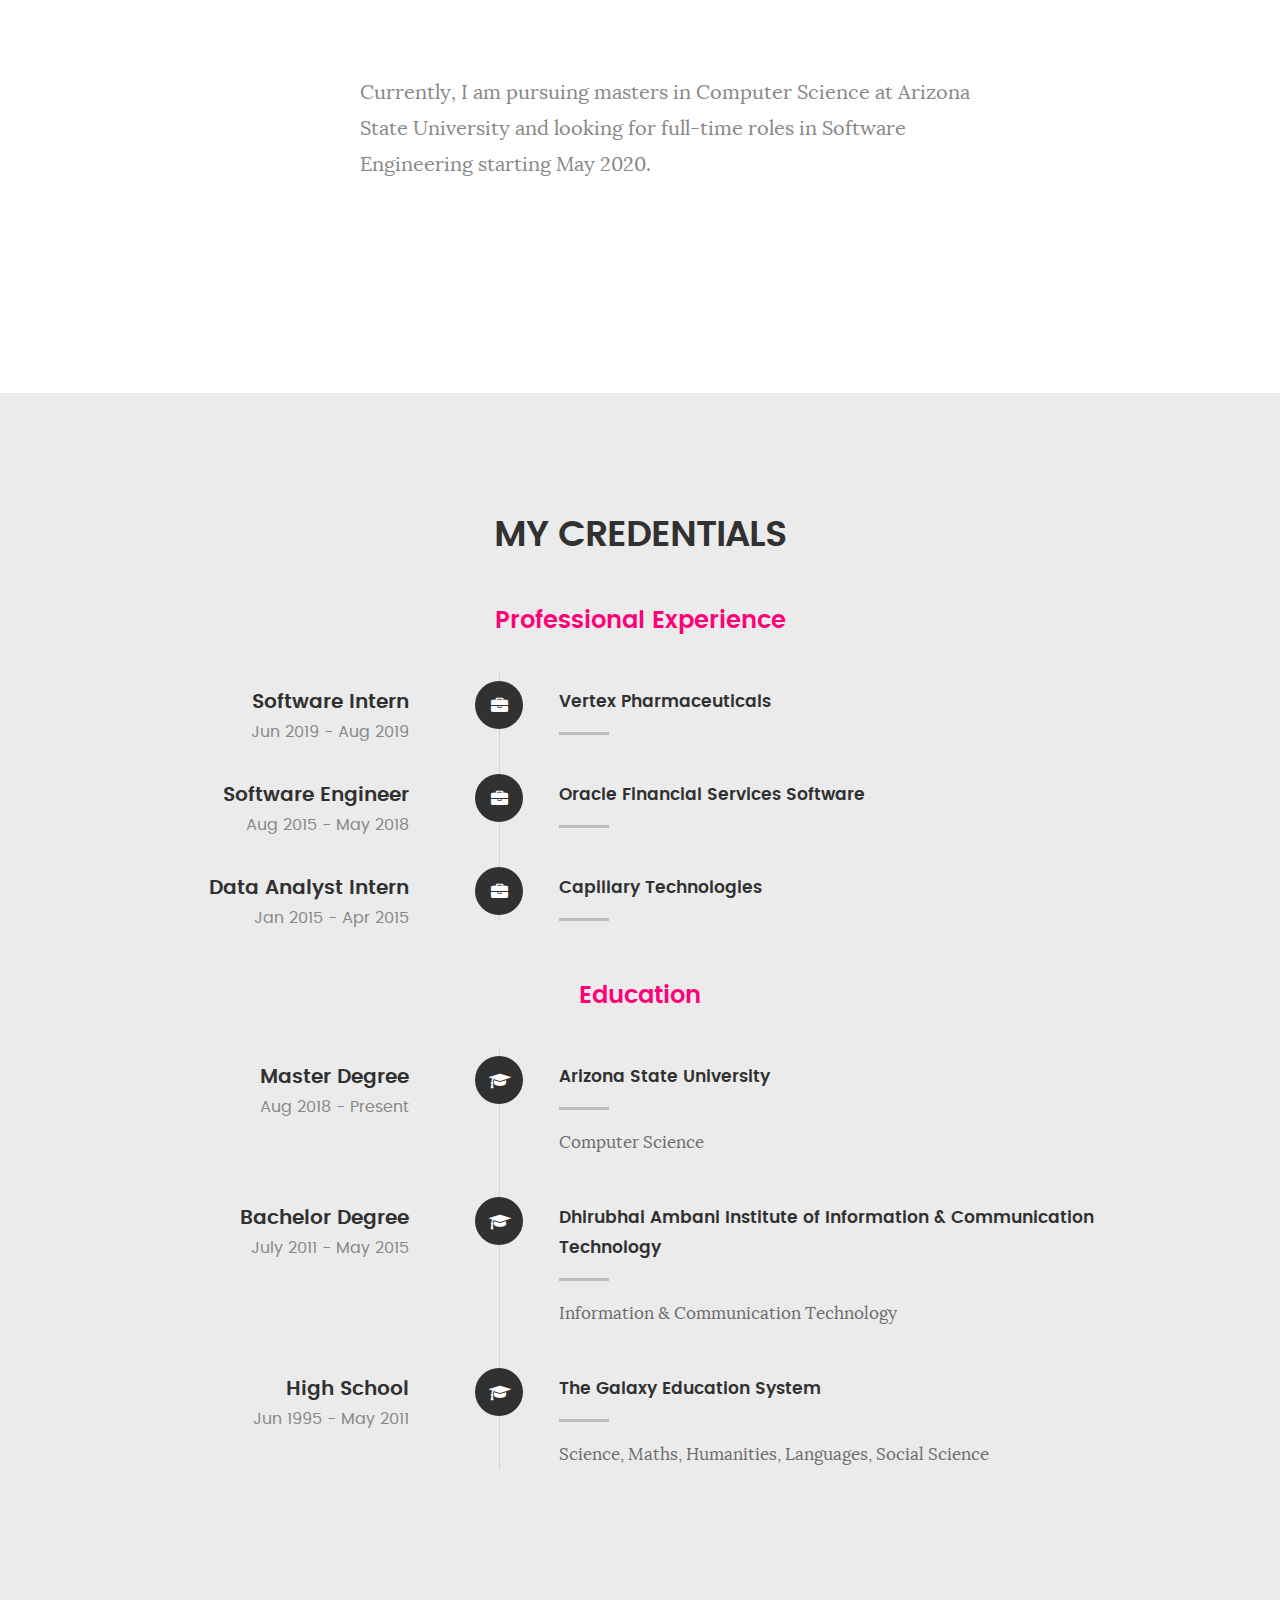
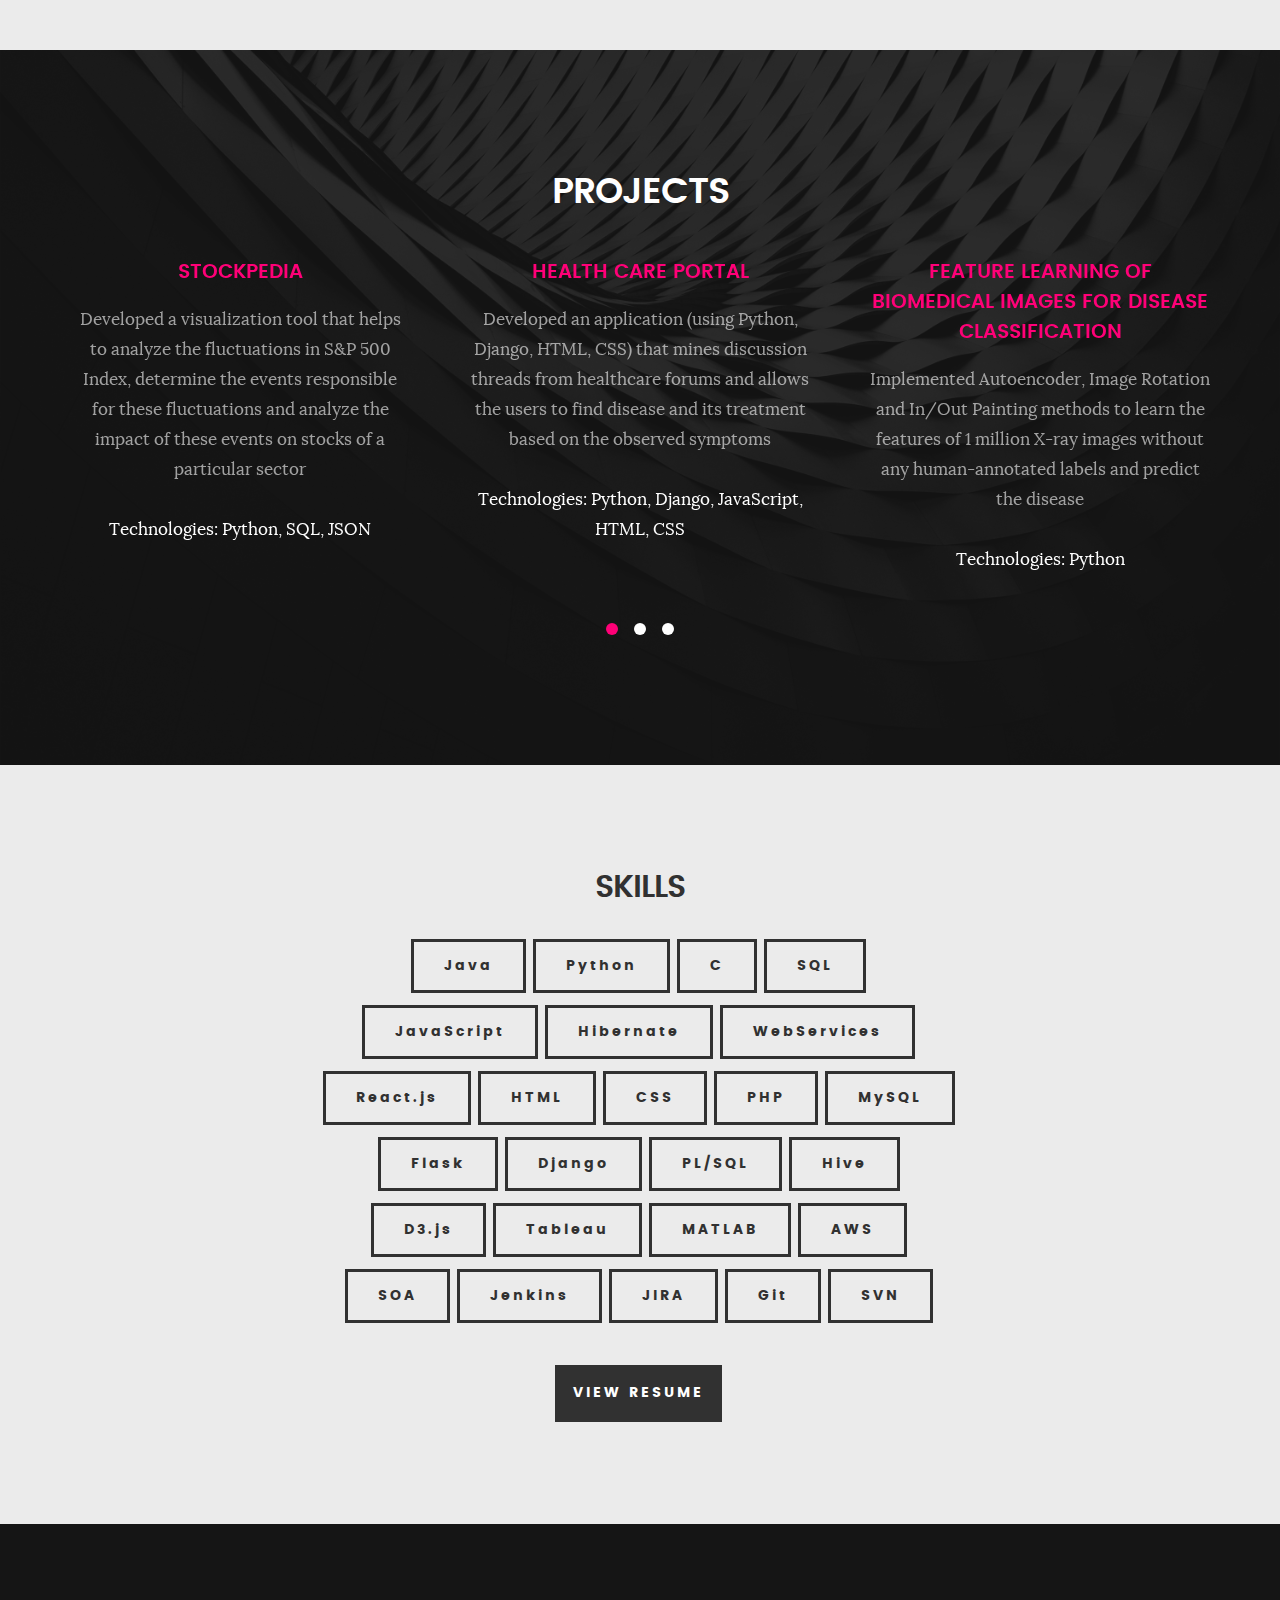
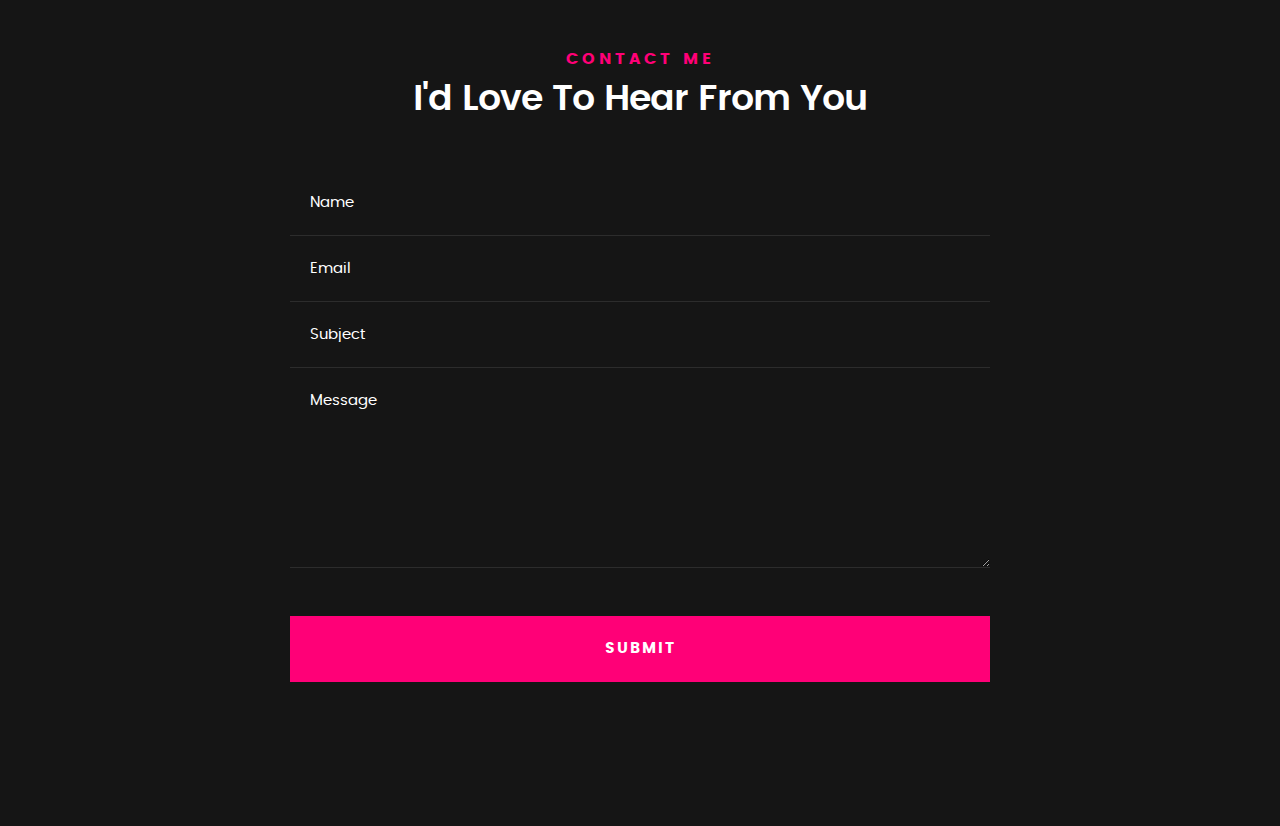
==== commit ea03e708: "updated resume" ====
--- a/index.html
+++ b/index.html
@@ -82,7 +82,7 @@
                 <div class="intro-info">
                     <img src="images/profile-pic.jpg" alt="Profile Picture">
                     <p class="lead">I am software engineer with 3 years of experience in software development including full stack web applications, backend engineering and data analytics. </p>
-                    <p class="lead">Currently, I am pursuing masters in Computer Science at Arizona State University and am currently looking for full-time roles in Software Engineering starting May 2020.</p>
+                    <p class="lead">Currently, I am pursuing masters in Computer Science at Arizona State University and looking for full-time roles in Software Engineering starting May 2020.</p>
                 </div>
             </div>
         </div> <!-- /section-intro -->
@@ -383,7 +383,7 @@
                 </div>
             </p>
             <div class="action">
-                <a class="button button-primary medium" href="https://drive.google.com/file/d/1oKAvpW9Fi2IGqLZvh8Y5rSDNsNKQKqFw/view?usp=sharing" target="_blank">VIEW RESUME</a>
+                <a class="button button-primary medium" href="https://drive.google.com/file/d/1bMviFTjC-G8r4ne4-jucBaI-BI1BSY-a/view?usp=sharing" target="_blank">VIEW RESUME</a>
             </div>
 
         </div> <!-- /cta-content -->
--- a/css/main.css
+++ b/css/main.css
@@ -1504,7 +1504,7 @@
 .intro-info img {
 	height: 35rem;
 	width: 30rem;
-	margin: -20 5 0 0;
+	margin: -10 5 0 0;
 }
 .intro-info .lead {
 	text-align: left;
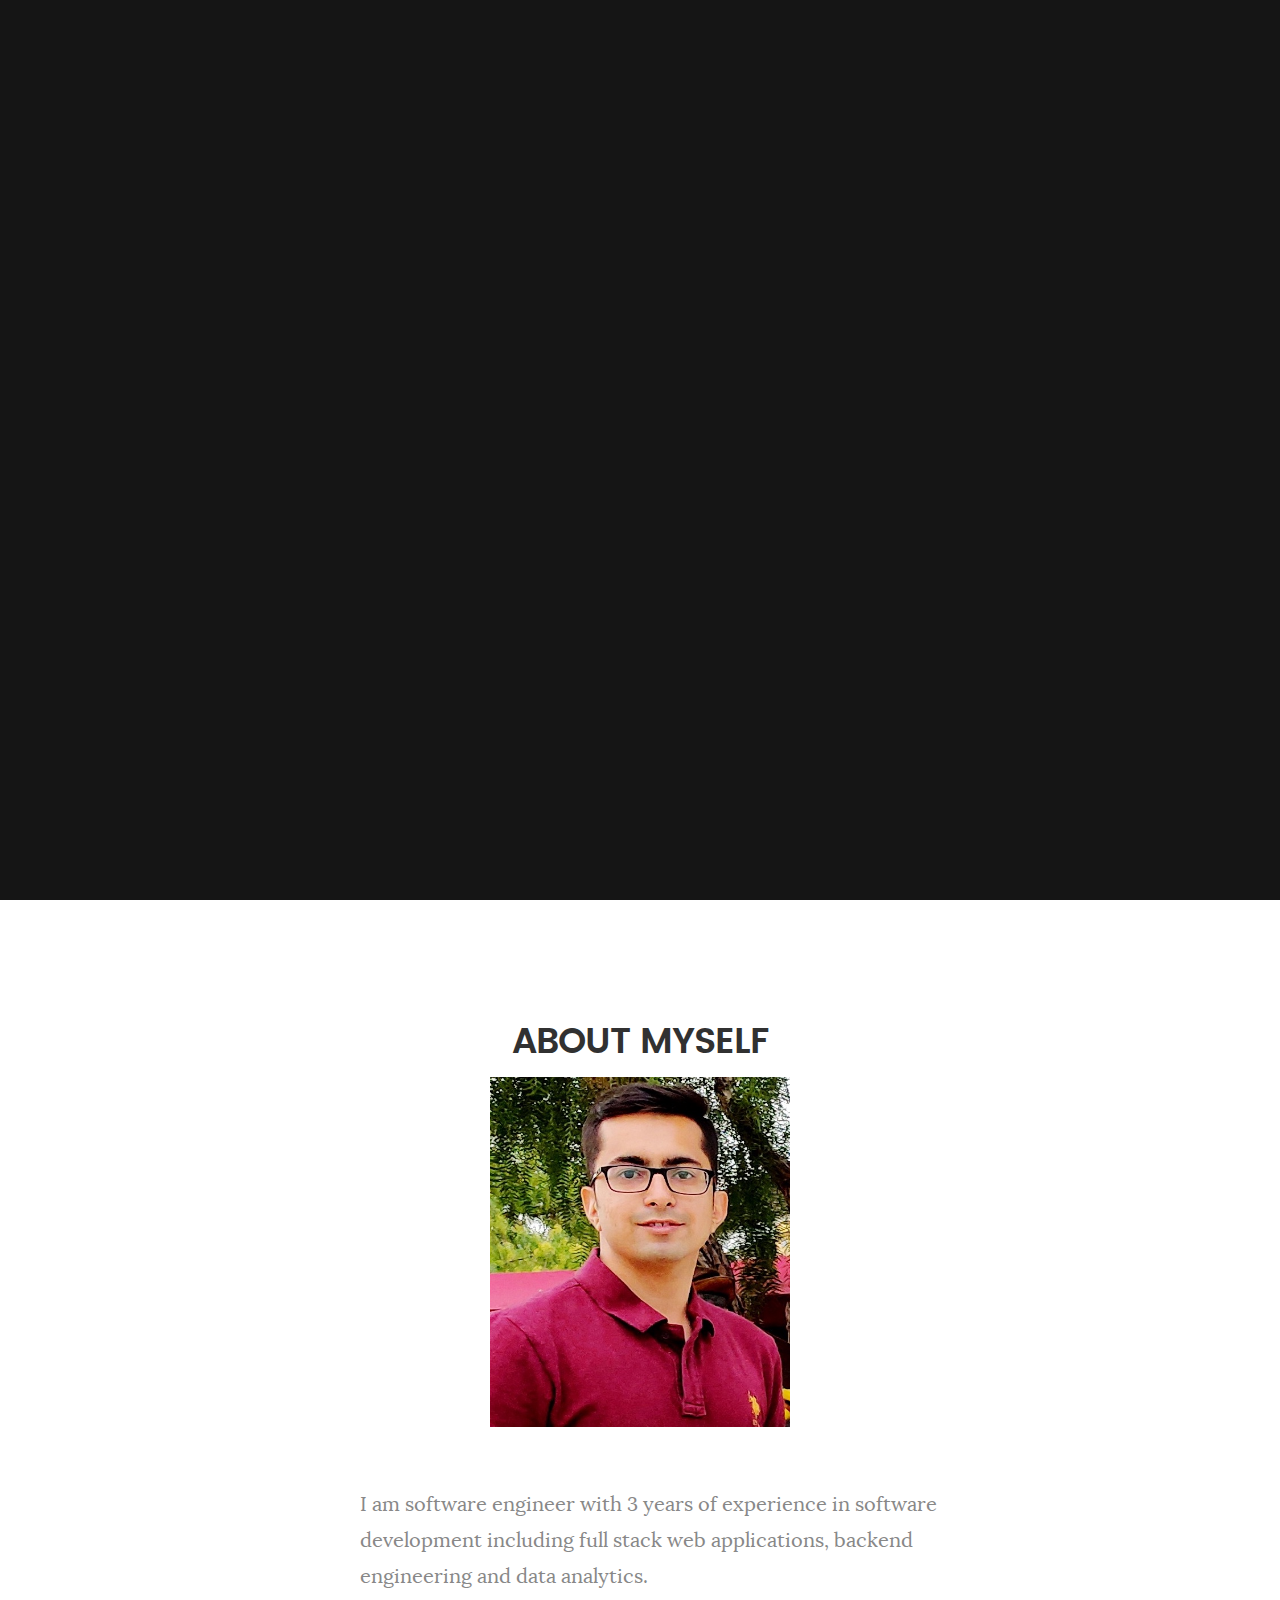
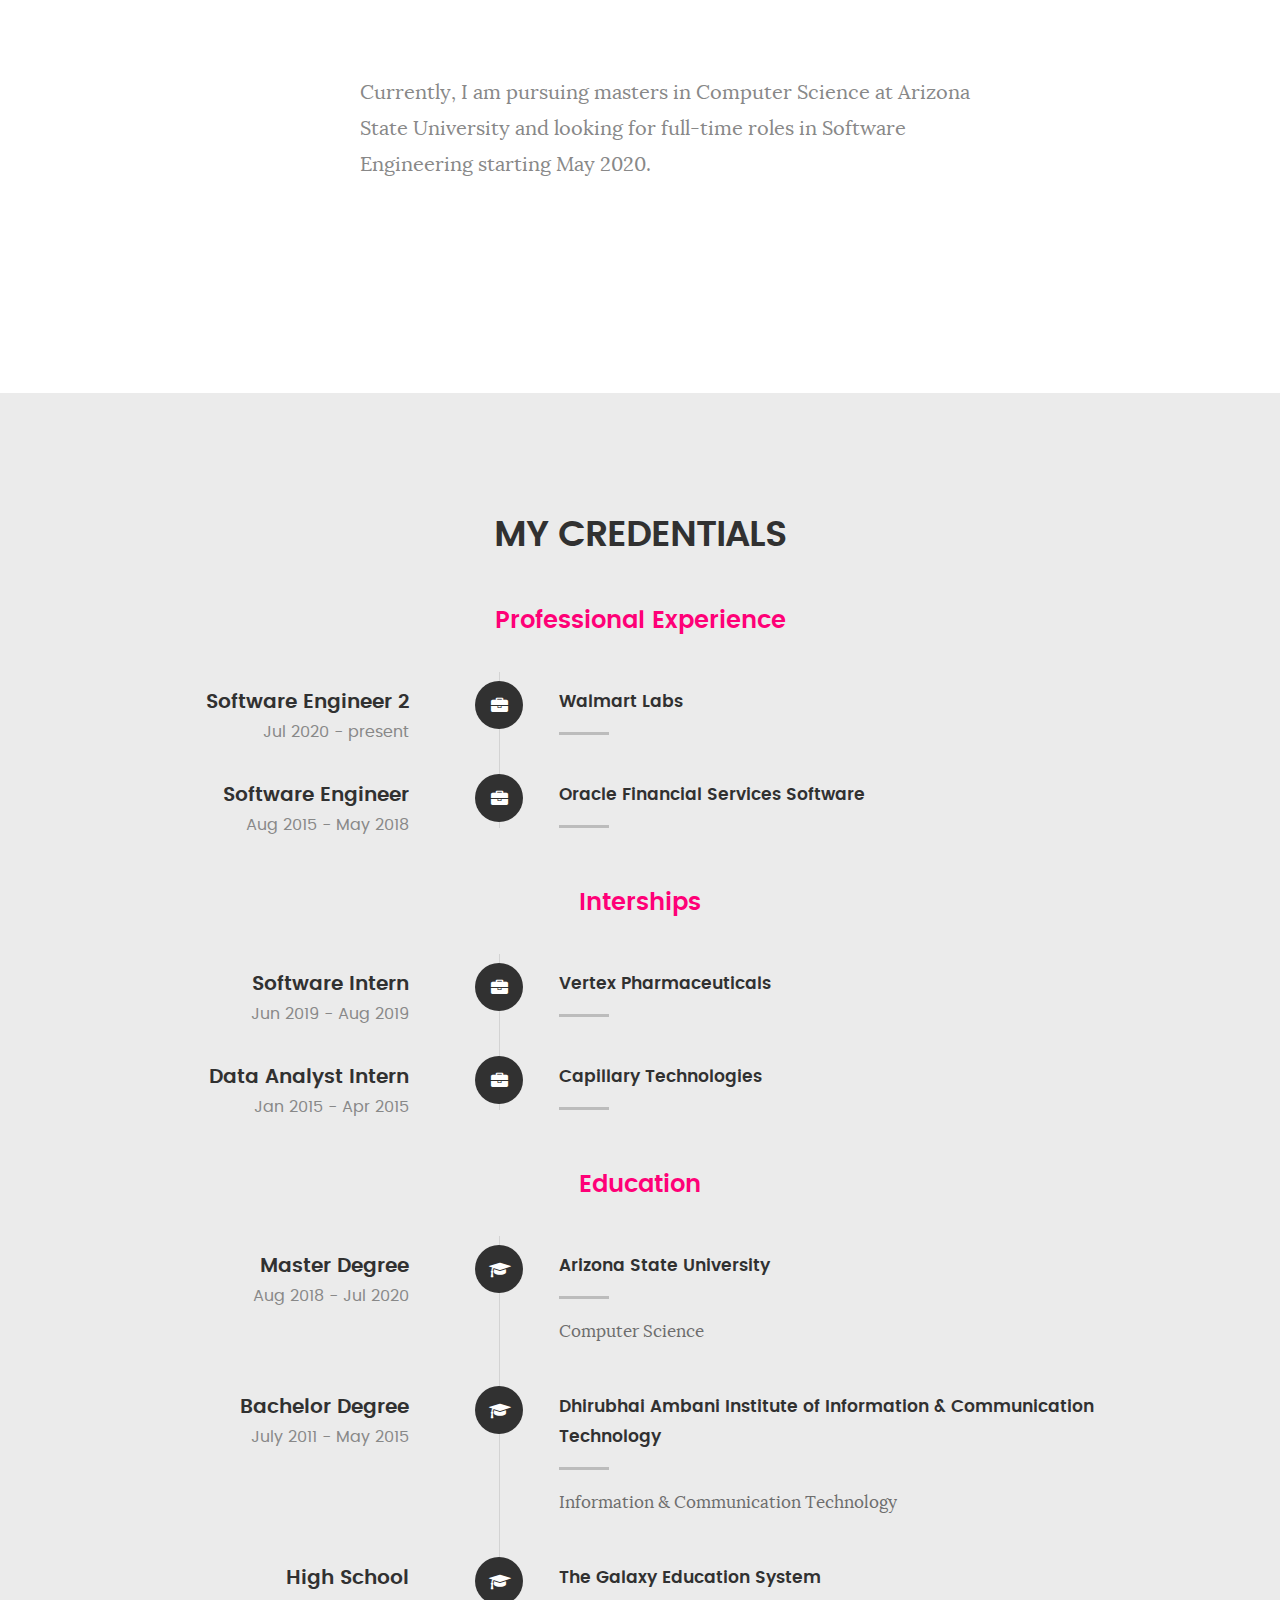
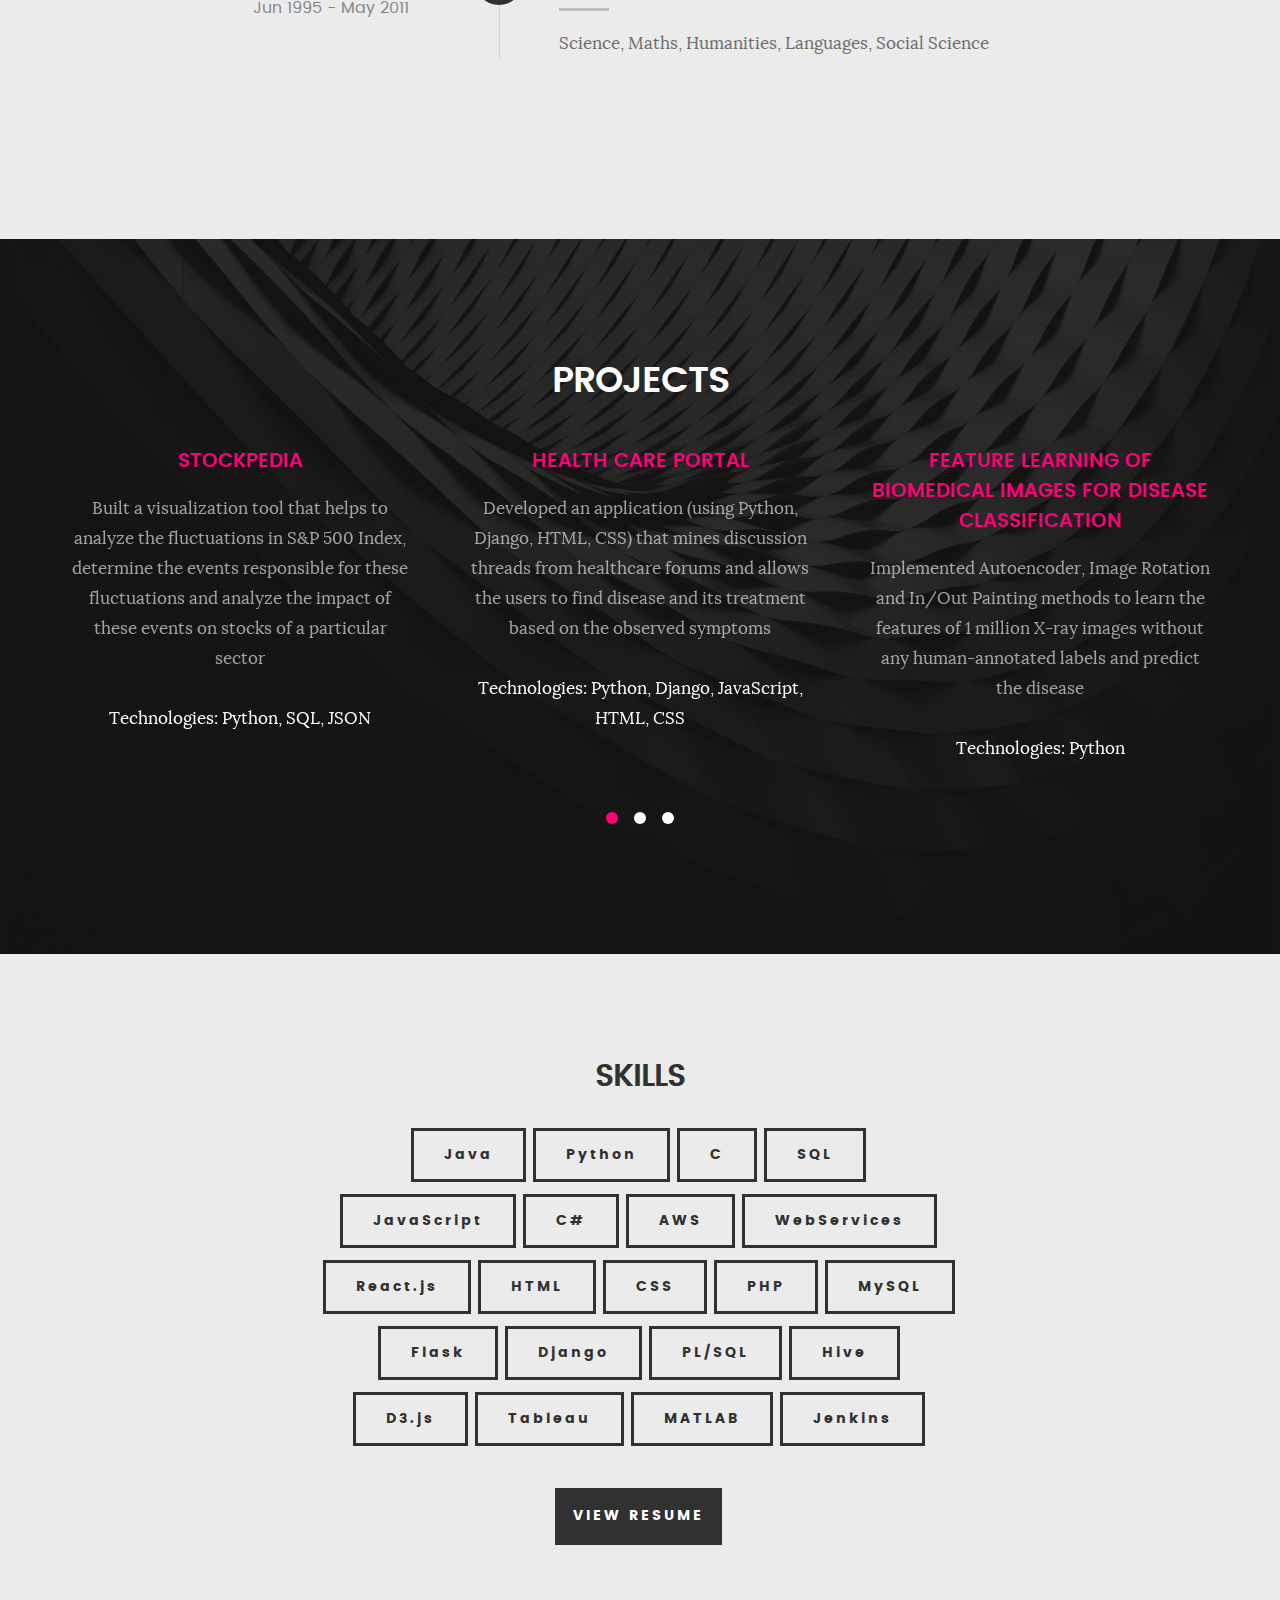
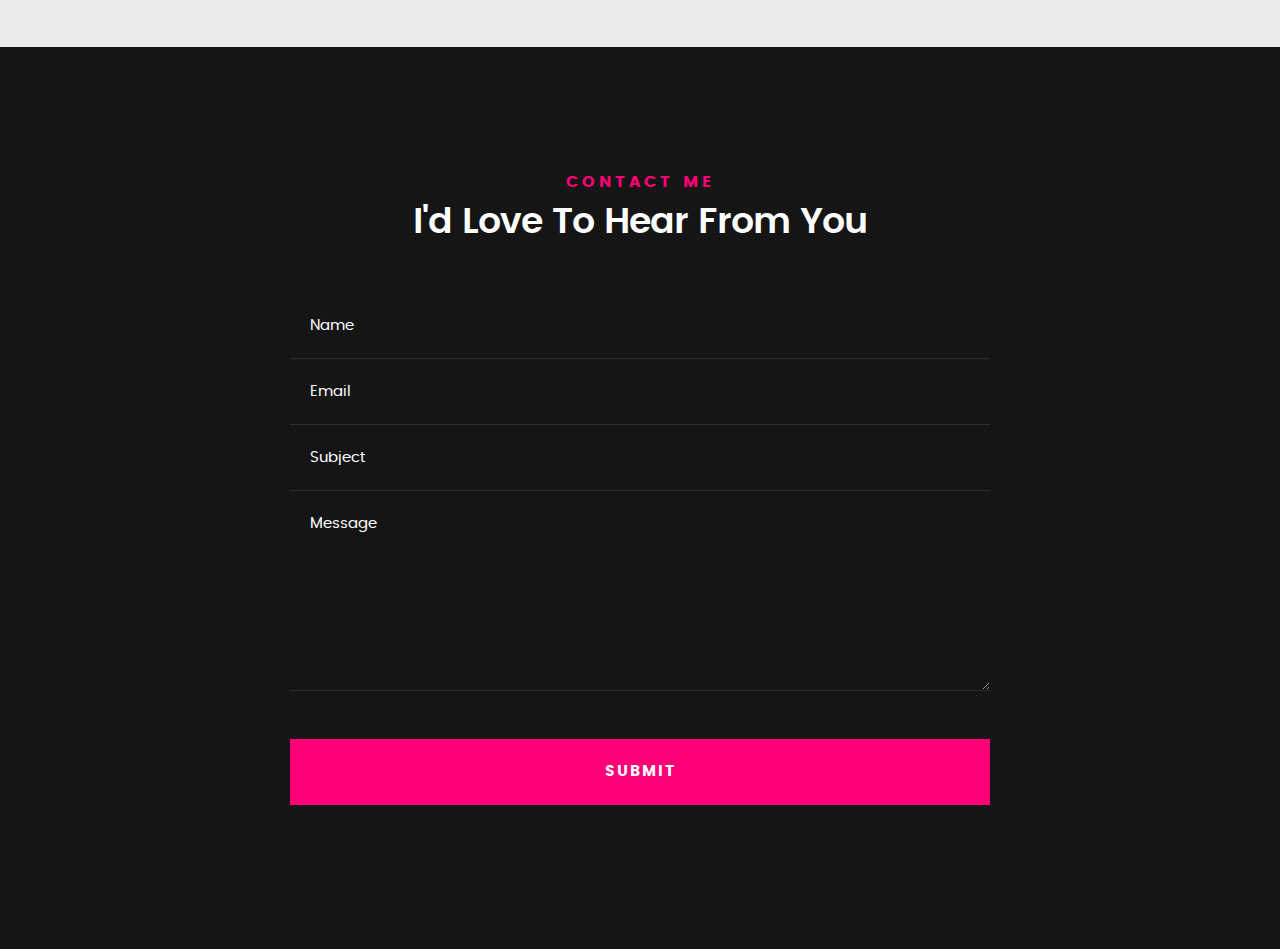
==== commit 03cf50df: "details updated" ====
--- a/index.html
+++ b/index.html
@@ -149,26 +149,50 @@
                             <i class="fa fa-briefcase"></i>
                         </div>
                         <div class="timeline-header">
+                            <h3>Software Engineer 2</h3>
+                            <p>Jul 2020 - present</p>
+                        </div>
+                        <div class="timeline-content">
+                            <h4>Walmart Labs</h4>
+                            <p> </p>
+                            <p> </p>
+                        </div>
+                    </div> <!-- /timeline-block -->
+
+                    <div class="timeline-block">
+                        <div class="timeline-ico">
+                            <i class="fa fa-briefcase"></i>
+                        </div>
+                        <div class="timeline-header">
+                            <h3>Software Engineer</h3>
+                            <p>Aug 2015 - May 2018</p>
+                        </div>
+                        <div class="timeline-content">
+                            <h4>Oracle Financial Services Software</h4>
+                            <p> </p>
+                            <p> </p>
+                        </div>
+                    </div> <!-- /timeline-block -->
+
+                </div> <!-- /timeline-wrap -->
+            </div> <!-- /col-twelve -->
+        </div> <!-- /resume-timeline -->
+        <div class="row resume-timeline">
+            <div class="col-twelve resume-header">
+                <h2>Interships</h2>
+            </div> <!-- /resume-header -->
+            <div class="col-twelve">
+                <div class="timeline-wrap">
+                    <div class="timeline-block">
+                        <div class="timeline-ico">
+                            <i class="fa fa-briefcase"></i>
+                        </div>
+                        <div class="timeline-header">
                             <h3>Software Intern</h3>
                             <p>Jun 2019 - Aug 2019</p>
                         </div>
                         <div class="timeline-content">
                             <h4>Vertex Pharmaceuticals</h4>
-                            <p> </p>
-                            <p> </p>
-                        </div>
-                    </div> <!-- /timeline-block -->
-
-                    <div class="timeline-block">
-                        <div class="timeline-ico">
-                            <i class="fa fa-briefcase"></i>
-                        </div>
-                        <div class="timeline-header">
-                            <h3>Software Engineer</h3>
-                            <p>Aug 2015 - May 2018</p>
-                        </div>
-                        <div class="timeline-content">
-                            <h4>Oracle Financial Services Software</h4>
                             <p> </p>
                             <p> </p>
                         </div>
@@ -203,7 +227,7 @@
                         </div>
                         <div class="timeline-header">
                             <h3>Master Degree</h3>
-                            <p>Aug 2018 - Present</p>
+                            <p>Aug 2018 - Jul 2020</p>
                         </div>
                         <div class="timeline-content">
                             <h4>Arizona State University</h4>
@@ -257,7 +281,7 @@
                     <div class="service-content">
                         <h3>STOCKPEDIA</h3>
                         <p class="desc">
-                            Developed a visualization tool that helps to analyze the fluctuations in S&P 500 Index, determine the events responsible for these fluctuations and analyze the impact of these events on stocks of a particular sector
+                            Built a visualization tool that helps to analyze the fluctuations in S&P 500 Index, determine the events responsible for these fluctuations and analyze the impact of these events on stocks of a particular sector
                         </p>
                         <p>Technologies: Python, SQL, JSON</p>
                     </div>
@@ -318,7 +342,7 @@
                     <div class="service-content">
                         <h3>MARIO GAME CONTROLLER</h3>
                         <p class="desc">
-                            Developed an Arduino based Game Controller for playing Mario Game
+                            Built an Arduino based Game Controller for playing Mario Game
                         </p>
                         <p>Technologies: Arduino</p>
 
@@ -352,7 +376,8 @@
                 </div>
                 <div>
                     <a class="button stroke small">JavaScript</a>
-                    <a class="button stroke small">Hibernate</a>
+                    <a class="button stroke small">C#</a>
+                    <a class="button stroke small">AWS</a>
                     <a class="button stroke small">WebServices</a>
                 </div>
                 <div>
@@ -372,14 +397,7 @@
                     <a class="button stroke small">D3.js</a>
                     <a class="button stroke small">Tableau</a>
                     <a class="button stroke small">MATLAB</a>
-                    <a class="button stroke small">AWS</a>
-                </div>
-                <div>
-                    <a class="button stroke small">SOA</a>
                     <a class="button stroke small">Jenkins</a>
-                    <a class="button stroke small">JIRA</a>
-                    <a class="button stroke small">Git</a>
-                    <a class="button stroke small">SVN</a>
                 </div>
             </p>
             <div class="action">
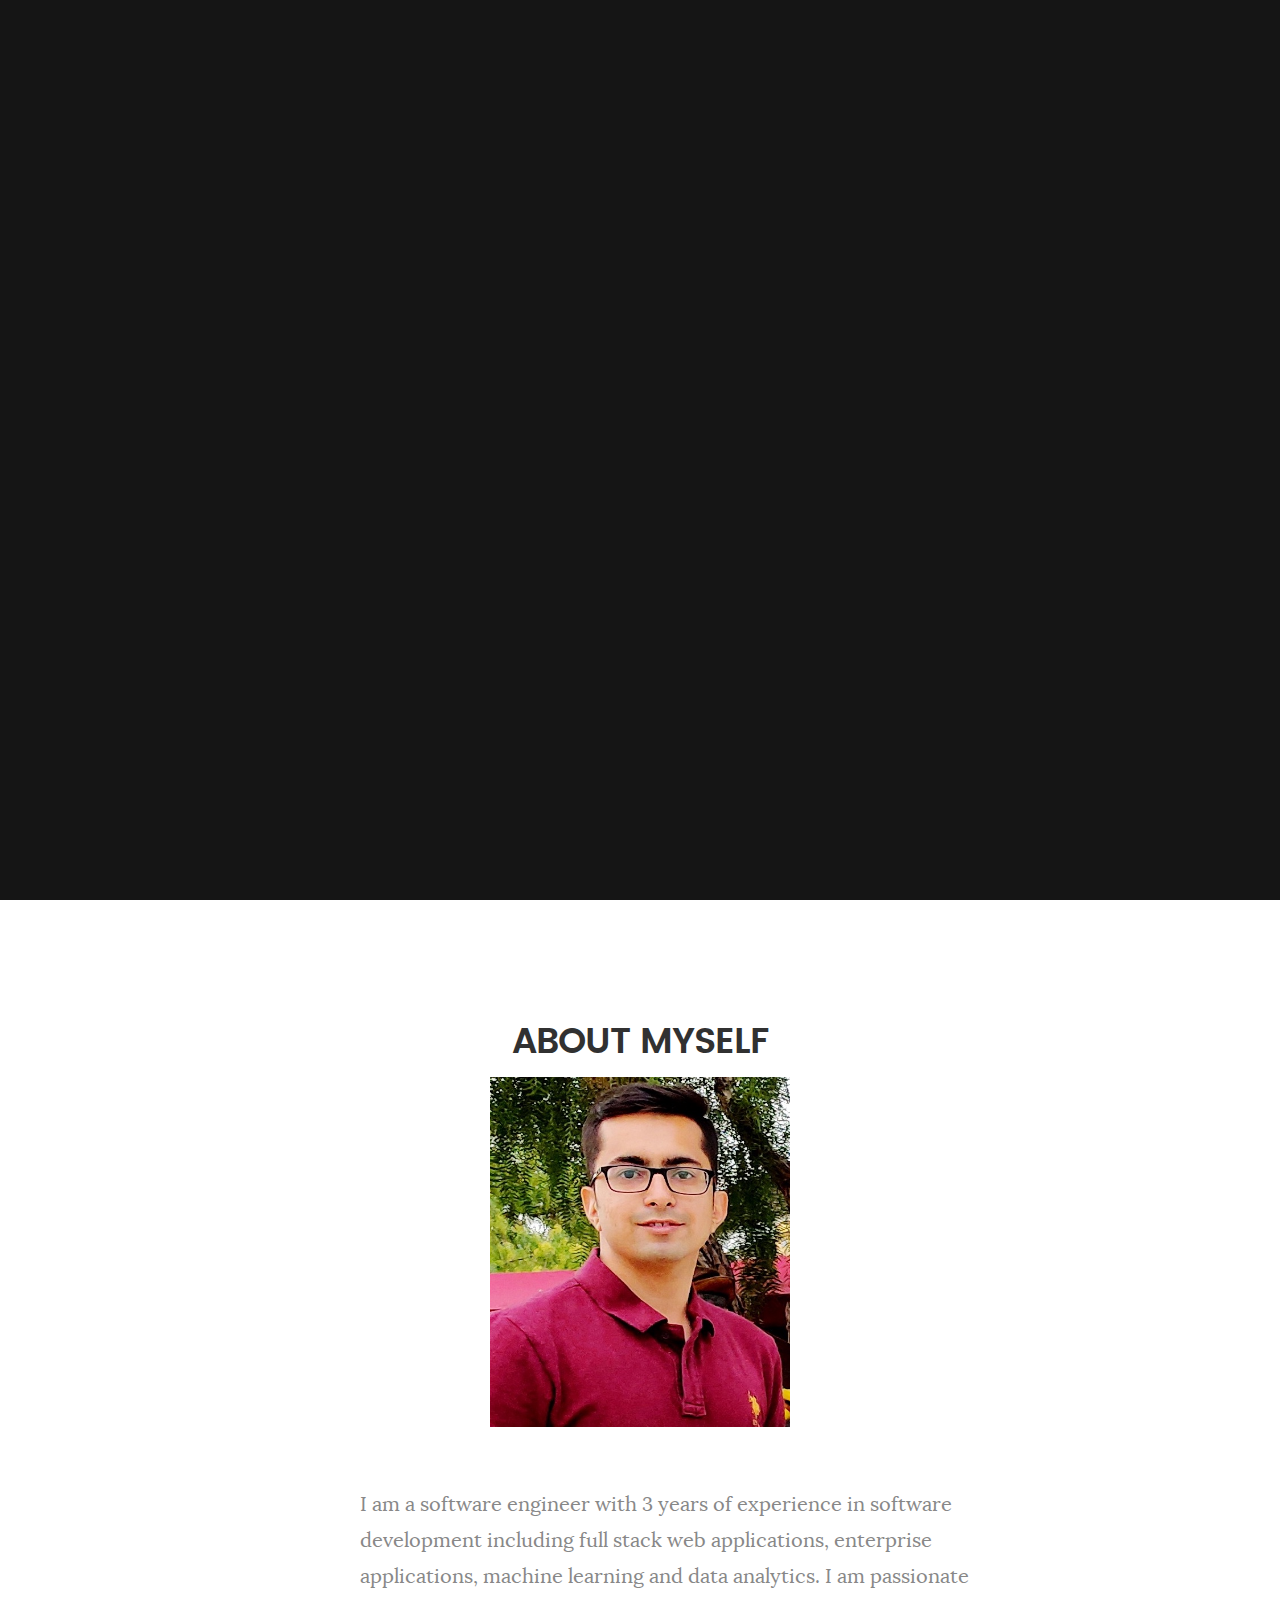
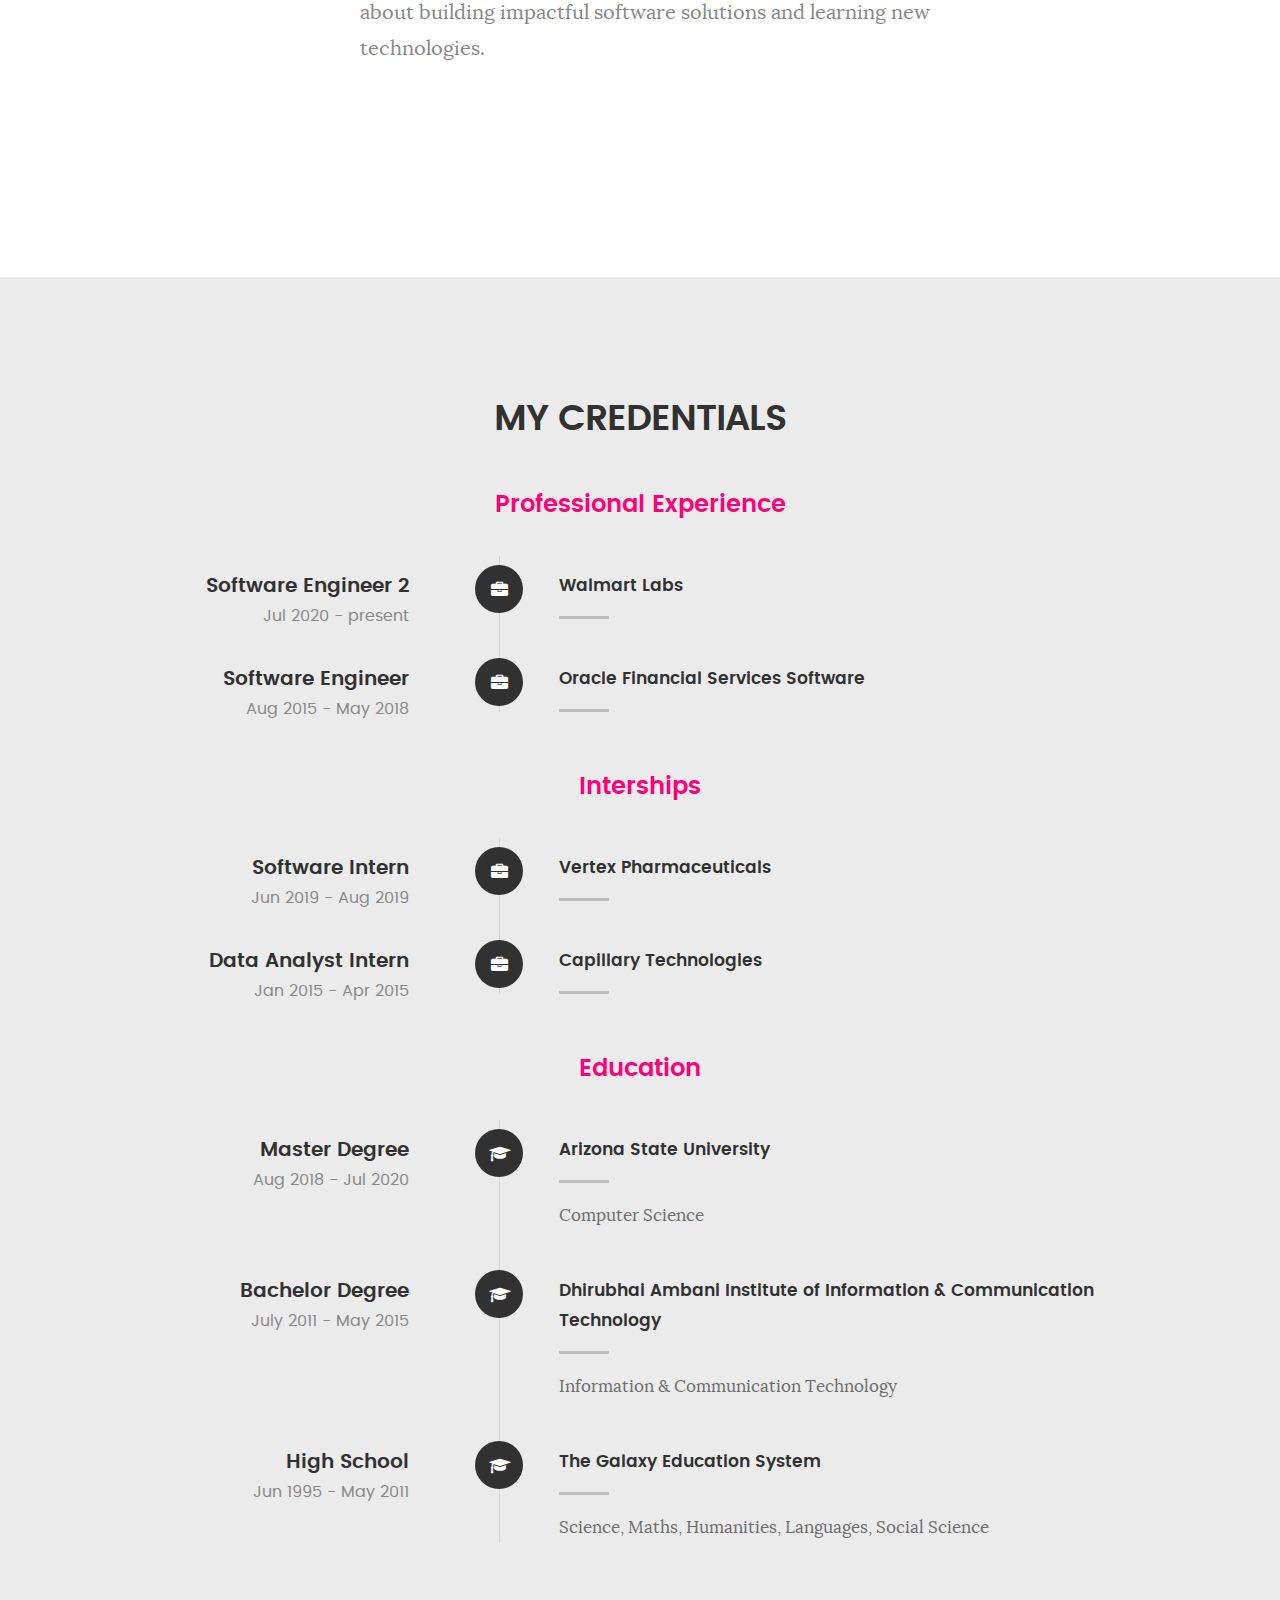
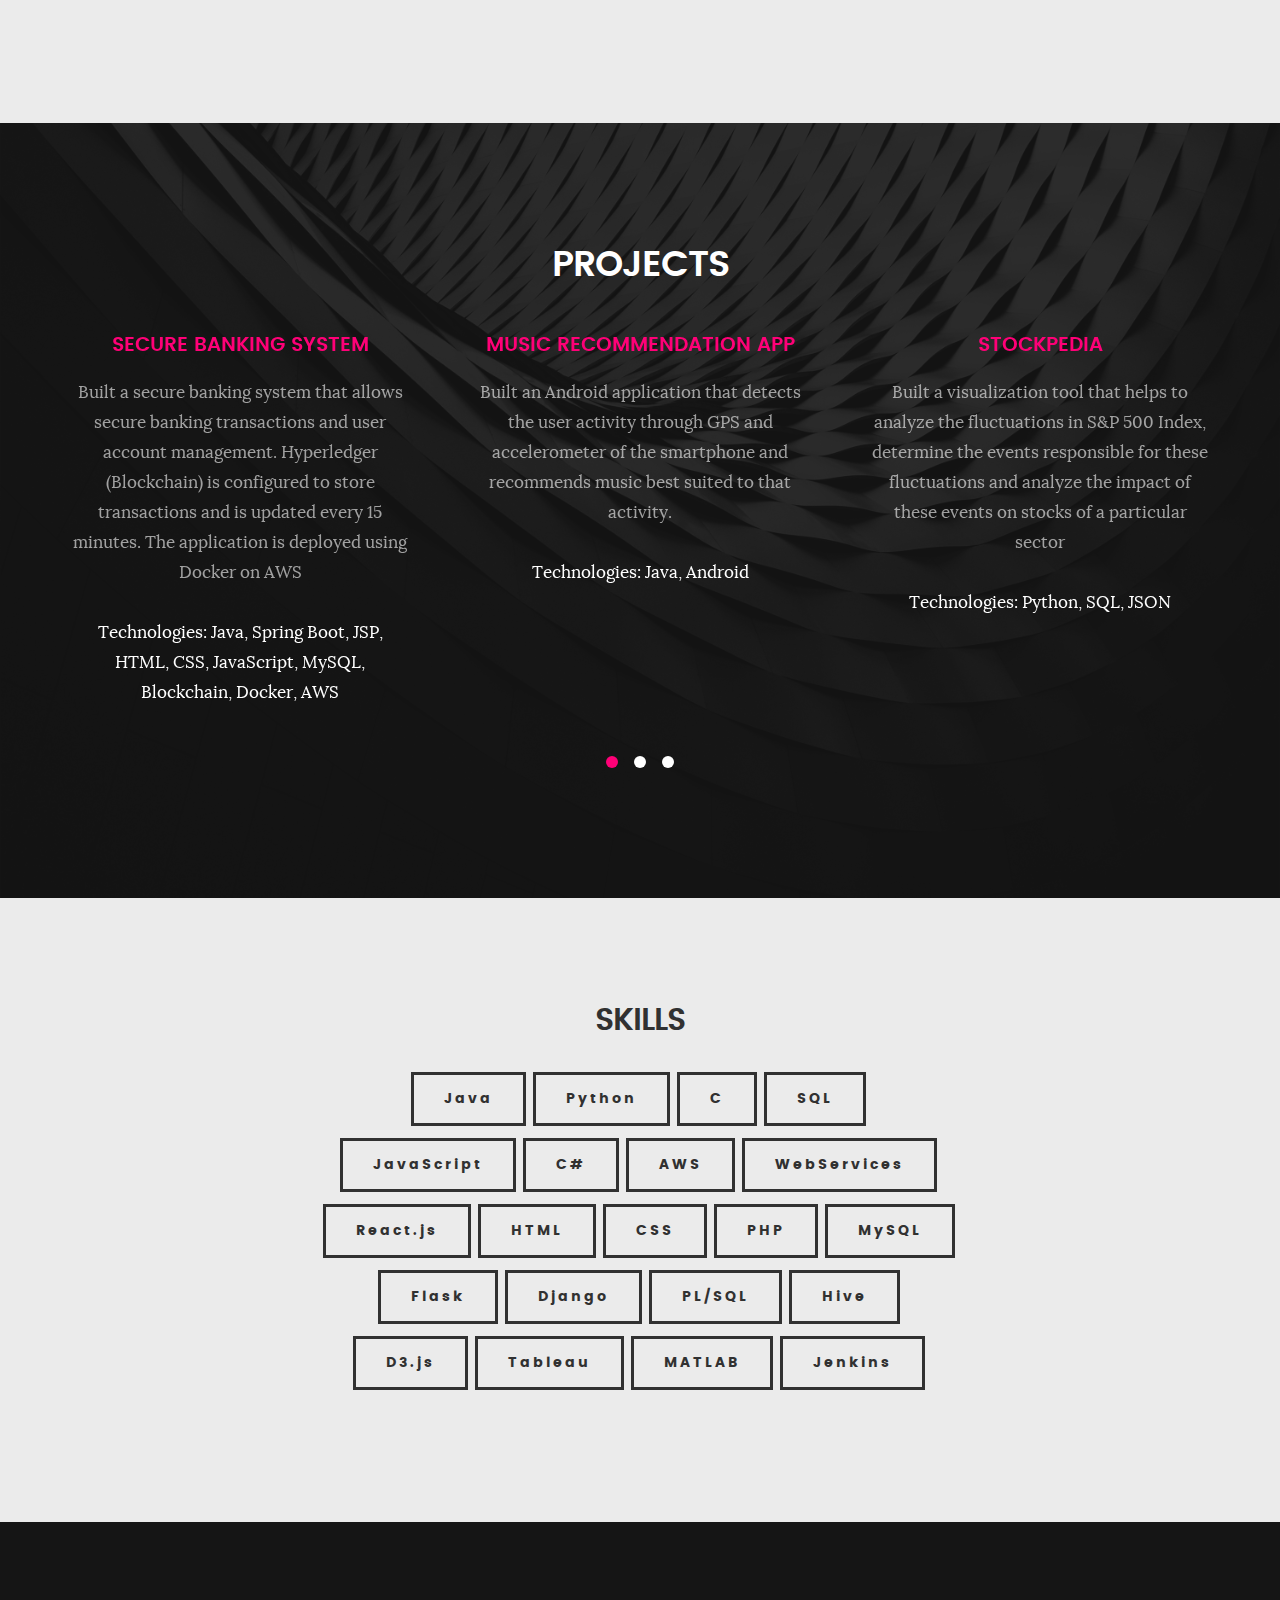
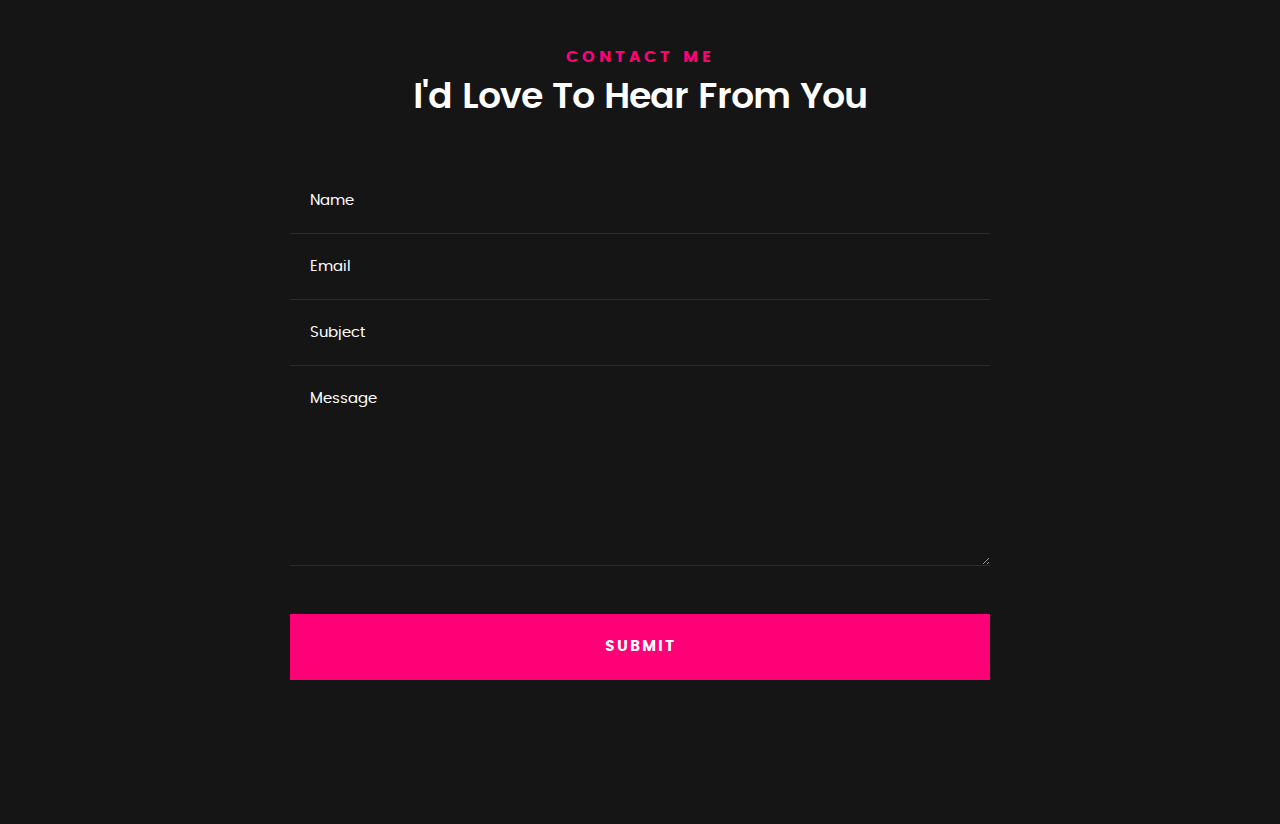
==== commit e87c1cee: "projects updated" ====
--- a/index.html
+++ b/index.html
@@ -81,8 +81,7 @@
                 <h1>ABOUT MYSELF</h1>
                 <div class="intro-info">
                     <img src="images/profile-pic.jpg" alt="Profile Picture">
-                    <p class="lead">I am software engineer with 3 years of experience in software development including full stack web applications, backend engineering and data analytics. </p>
-                    <p class="lead">Currently, I am pursuing masters in Computer Science at Arizona State University and looking for full-time roles in Software Engineering starting May 2020.</p>
+                    <p class="lead">I am a software engineer with 3 years of experience in software development including full stack web applications, enterprise applications, machine learning and data analytics. I am passionate about building impactful software solutions and learning new technologies. </p>
                 </div>
             </div>
         </div> <!-- /section-intro -->
@@ -277,7 +276,24 @@
         <div class="row services-content">
             <div id="owl-slider" class="owl-carousel services-list">
                 <div class="service">
-
+                    <div class="service-content">
+                        <h3>SECURE BANKING SYSTEM</h3>
+                        <p class="desc">
+                            Built a secure banking system that allows secure banking transactions and user account management. Hyperledger (Blockchain) is configured to store transactions and is updated every 15 minutes. The application is deployed using Docker on AWS
+                        </p>
+                        <p>Technologies: Java, Spring Boot, JSP, HTML, CSS, JavaScript, MySQL, Blockchain, Docker, AWS</p>
+                    </div>
+                </div> <!-- /service -->
+                <div class="service">
+                    <div class="service-content">
+                        <h3>MUSIC RECOMMENDATION APP</h3>
+                        <p class="desc">
+                            Built an Android application that detects the user activity through GPS and accelerometer of the smartphone and recommends music best suited to that activity.
+                        </p>
+                        <p>Technologies: Java, Android</p>
+                    </div>
+                </div> <!-- /service -->
+                <div class="service">
                     <div class="service-content">
                         <h3>STOCKPEDIA</h3>
                         <p class="desc">
@@ -308,17 +324,6 @@
                 </div> <!-- /service -->
                 <div class="service">
 
-
-                    <div class="service-content">
-                        <h3>MOVIE APP</h3>
-                        <p class="desc">
-                            Studied Semantic Web through research papers to develop a Java application that allows users to search information about movies, actors, directors, and related genres
-                        </p>
-                        <p>Technologies: Java, SPARQL, Jena API</p>
-                    </div>
-                </div> <!-- /service -->
-                <div class="service">
-
                     <div class="service-content">
                         <h3>NON-PROFIT PORTAL</h3>
                         <p class="desc">
@@ -326,15 +331,6 @@
                         </p>
                         <p>Technologies: PHP, HTML, JavaScript, CSS</p>
 
-                    </div>
-                </div> <!-- /service -->
-                <div class="service">
-                    <div class="service-content">
-                        <h3>ACTIVITY DETECTION</h3>
-                        <p class="desc">
-                            Developed a training model to predict the human activity such as eating, cooking, sleeping and cycling
-                        </p>
-                        <p>Technologies: Python, MATLAB</p>
                     </div>
                 </div> <!-- /service -->
                 <div class="service">
@@ -400,10 +396,11 @@
                     <a class="button stroke small">Jenkins</a>
                 </div>
             </p>
+            <!--
             <div class="action">
                 <a class="button button-primary medium" href="https://drive.google.com/file/d/1bMviFTjC-G8r4ne4-jucBaI-BI1BSY-a/view?usp=sharing" target="_blank">VIEW RESUME</a>
             </div>
-
+			-->
         </div> <!-- /cta-content -->
     </section> <!-- /cta -->
     <!-- contact
